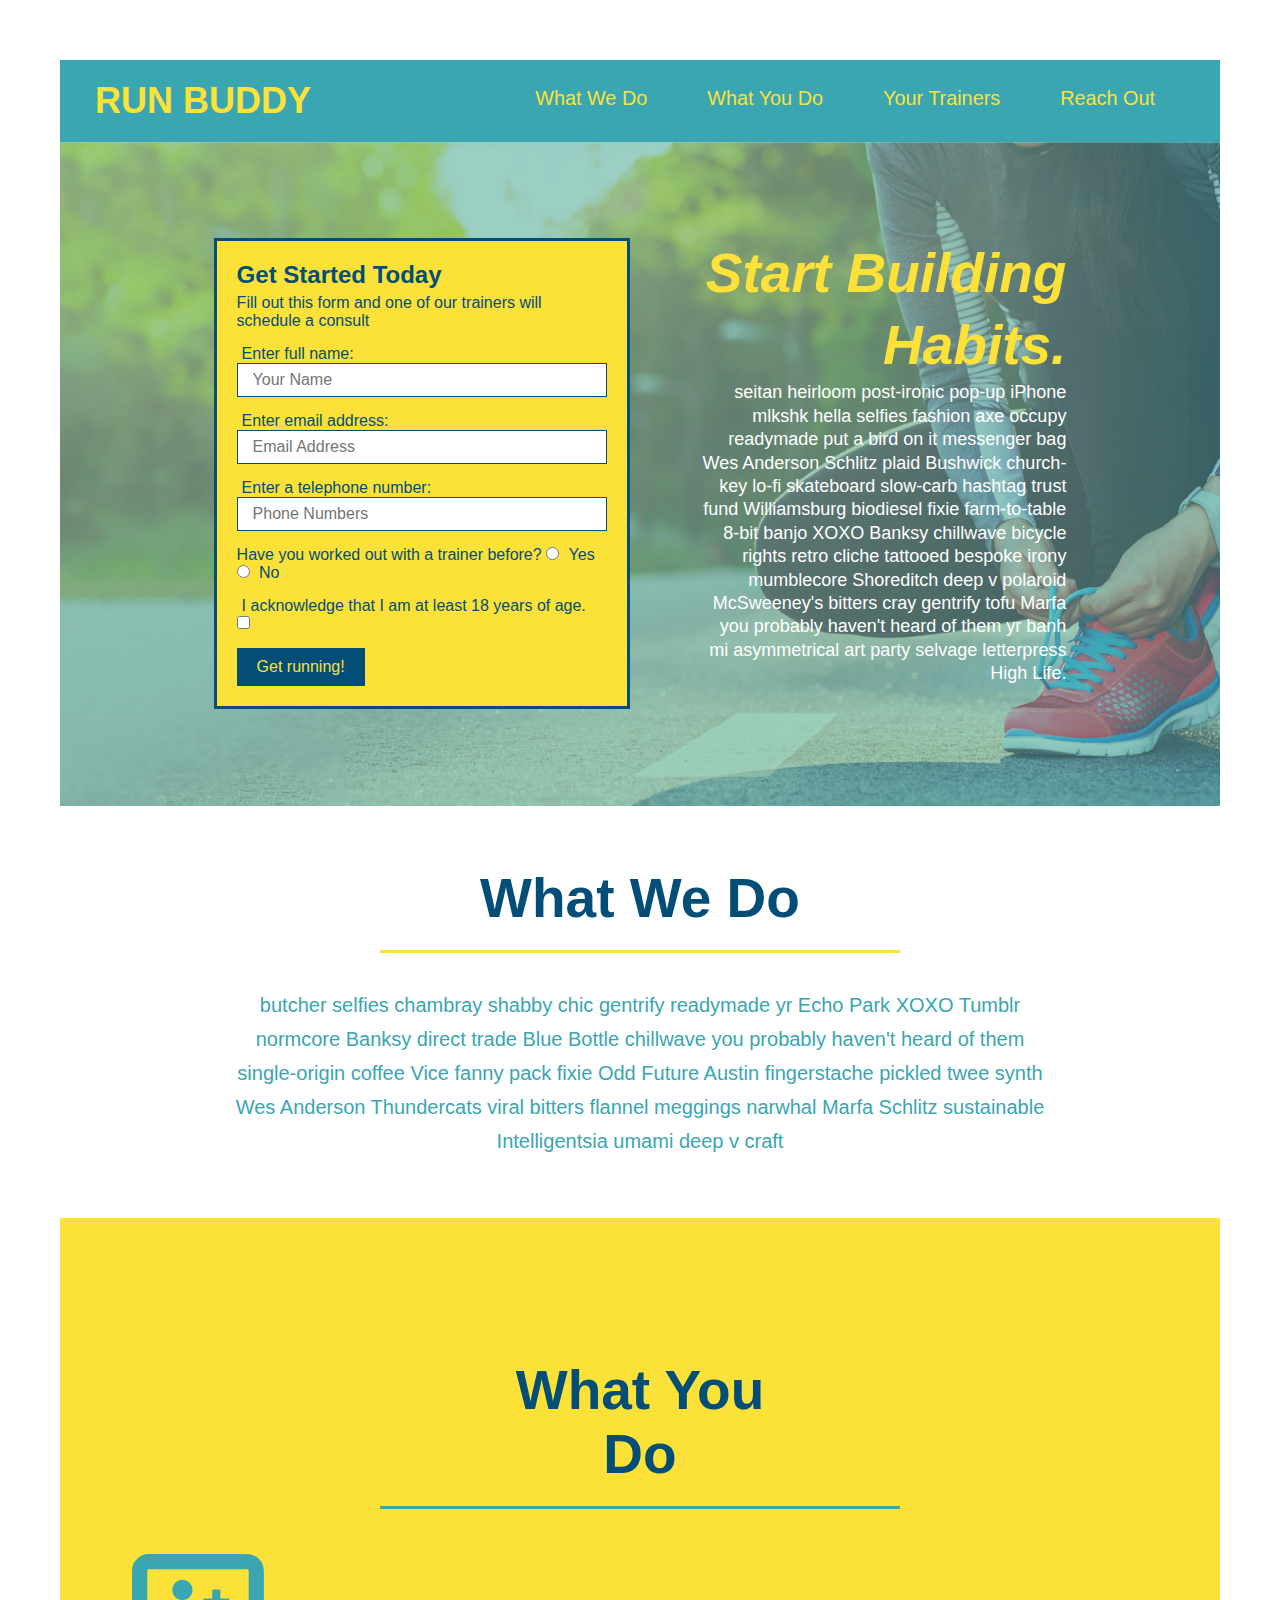
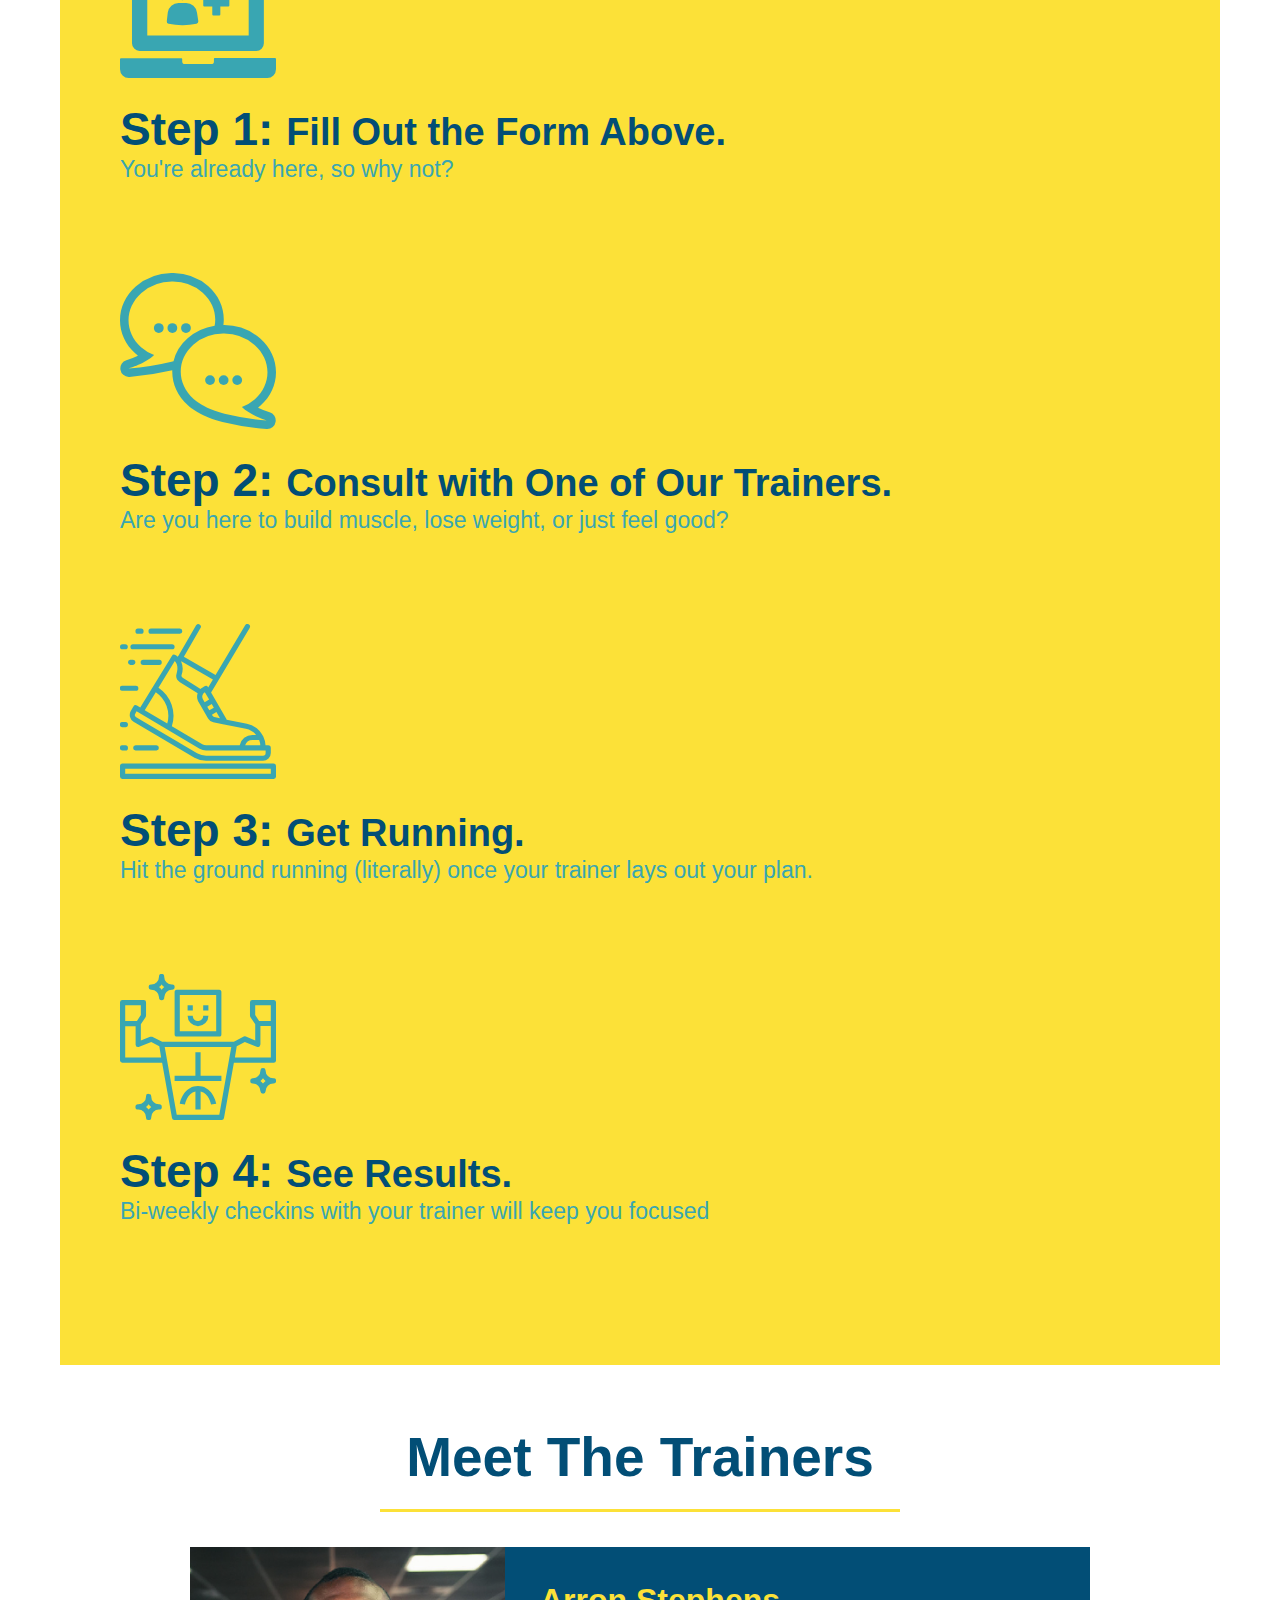
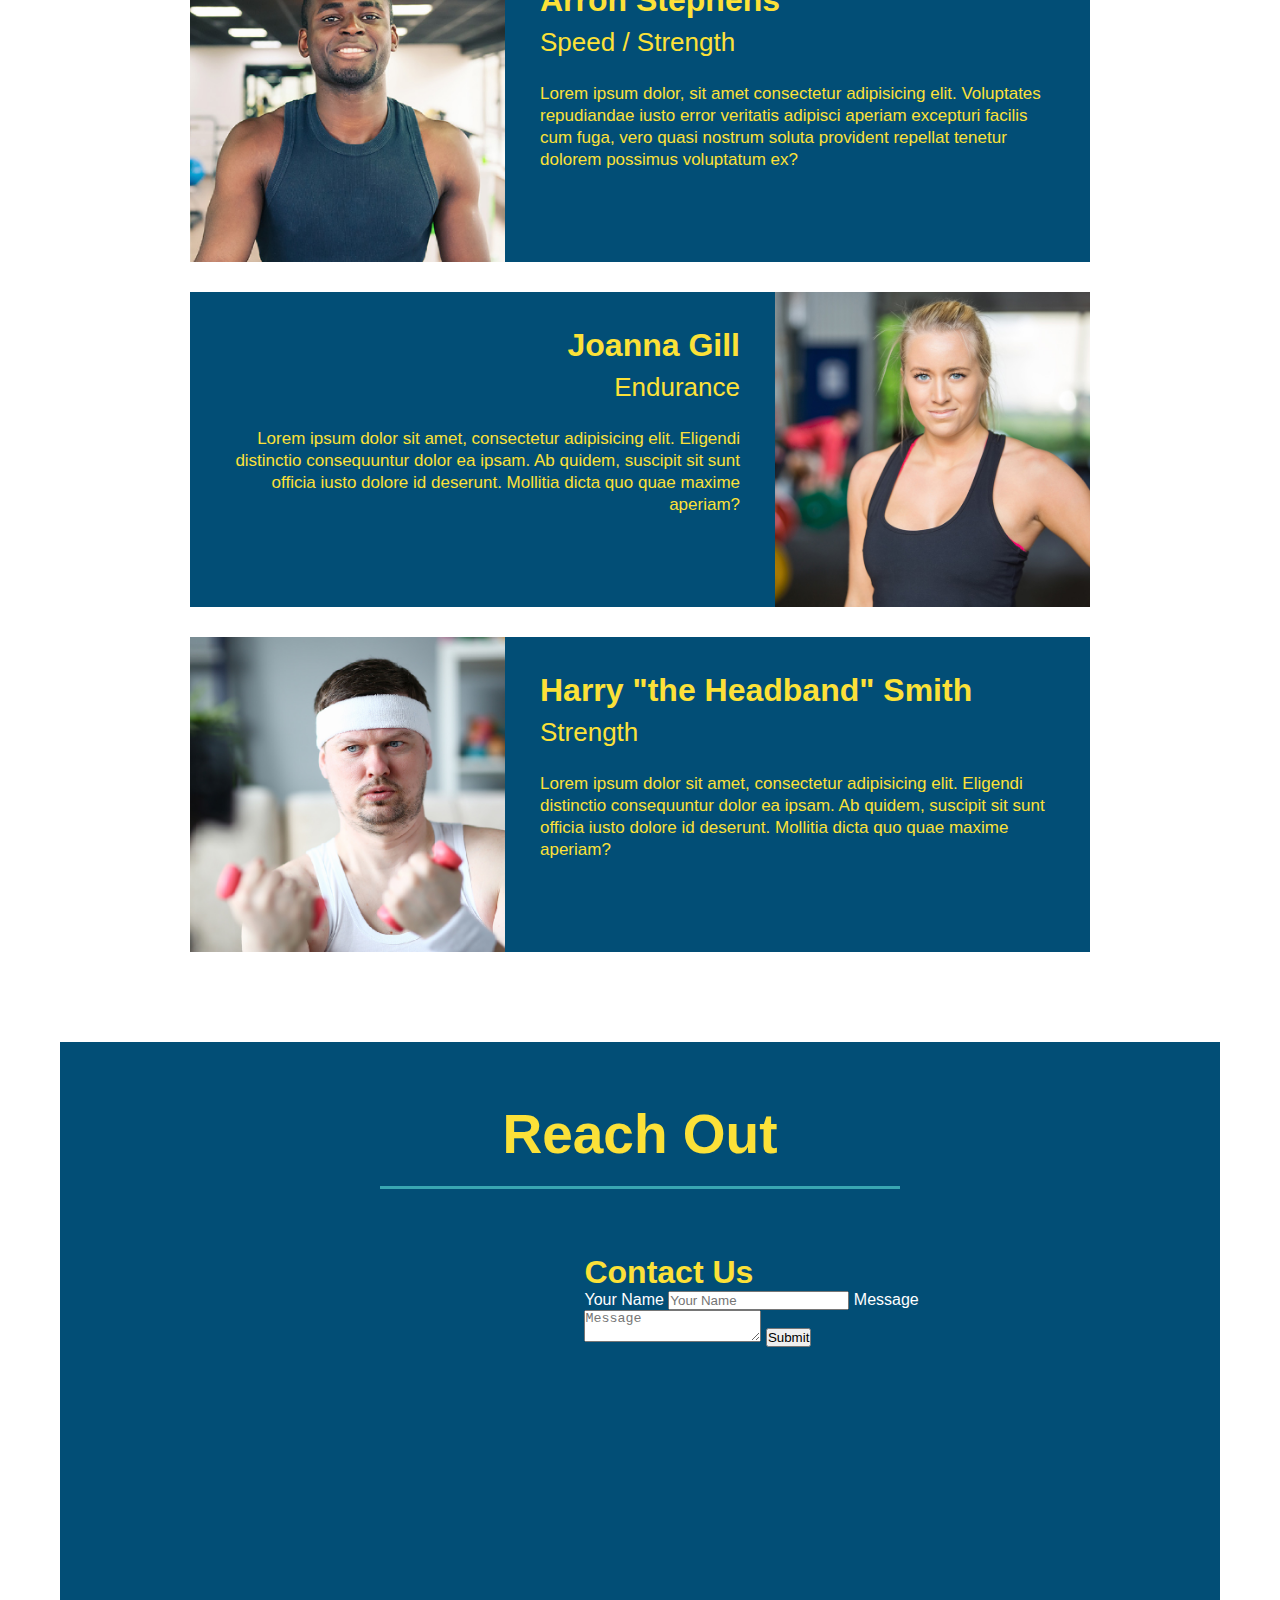
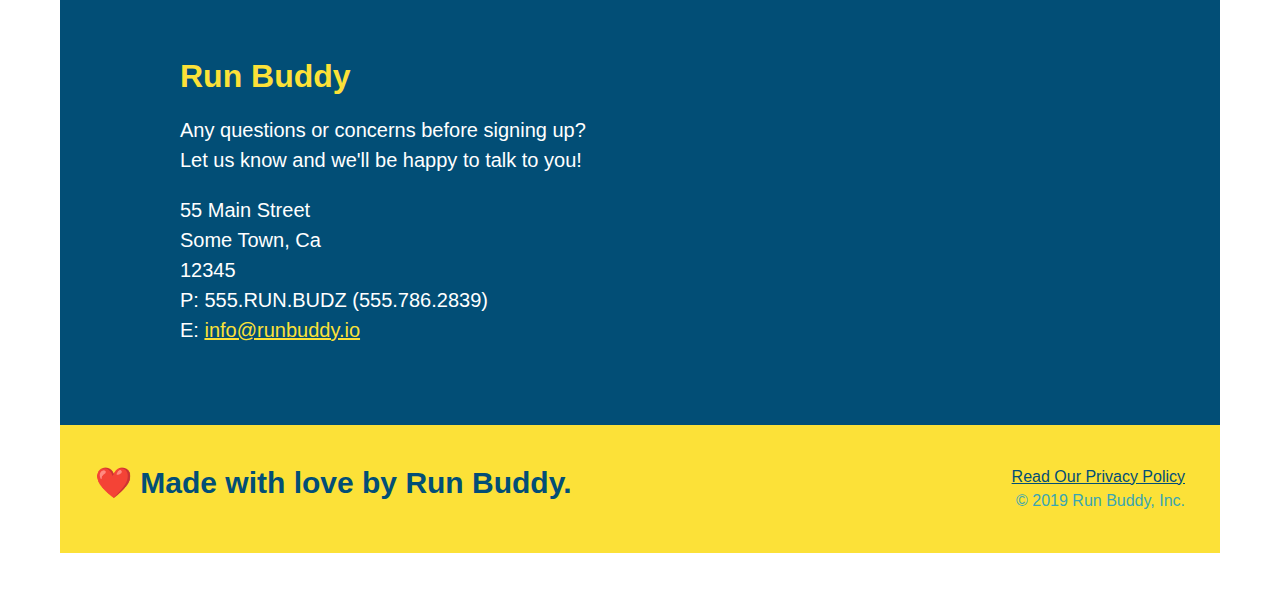
==== index.html @ 13d30e3f "center section titles with flexbox" ====
<!DOCTYPE html>
<html lang="en">

<head>
    <meta charset="UTF-8" />
    <title>RUN BUDDY</title>
    <link rel="stylesheet" href="./assets/css/style.css" />
    </head>
        <section class"hero">
        <body>
        <!-- navigation -->
        <header>
            <h1>
                <a href="/">
                    RUN BUDDY
                </a>
            </h1>
            <nav>
                <!-- Unordered list element -->
                <ul>
                    <!-- List item element -->
                    <li>
                    <!-- Anchor element -->
                    <a href="#what-we-do">What We Do</a>
                    </li>
                    <li>
                    <a href="#what-you-do">What You Do</a>
                    </li>
                    <li>
                    <a href="#your-trainers">Your Trainers</a>
                    </li>
                    <li>
                    <a href="#reach-out">Reach Out</a>
                    </li>
                </ul>
            </nav>
        </header>

        <!-- hero/jumbotron-->
        <section class="hero">
            <div class="hero-form">
                <h2>Get Started Today</h2>
                <p>Fill out this form and one of our trainers will schedule a consult</p>
            <!-- Add form element -->
            <form>
                <label for="name">Enter full name:</label>
                <input type= "text" placeholder="Your Name" name="name" id="name" class="form-input">
                <label for="email">Enter email address:</label>
                <input type="email" placeholder="Email Address" name="email" id="email" class="form-input">
                <label for="phone">Enter a telephone number:</label>
                <input type="tel" placeholder="Phone Numbers" name="phone" id="phone" class="form-input">
                <p>
                    Have you worked out with a trainer before?
                    <input type="radio" name="trainer-confirm" id="trainer-yes" />
                    <label for="trainer-yes">Yes</label>
                    <input type="radio" name="trainer-confirm" id="trainer-no" />
                    <label for ="trainer-no">No</label>
                </p>
                <p>
                    <label for="checkbox">
                I acknowledge that I am at least 18 years of age.
                    </label>
                    <input type="checkbox" name="age-confirm" id="checkbox" />
                </p>
                <button type="submit">
                Get running!
                </button>
            </form>
            </div>
            <div class="hero-cta">
                <h2>Start Building Habits.</h2>
                    <p> seitan heirloom post-ironic pop-up iPhone mlkshk hella selfies fashion axe occupy readymade put a bird on it messenger bag Wes Anderson Schlitz plaid Bushwick church-key lo-fi skateboard slow-carb hashtag trust fund Williamsburg biodiesel fixie farm-to-table 8-bit banjo XOXO Banksy chillwave bicycle rights retro cliche tattooed bespoke irony mumblecore Shoreditch deep v polaroid McSweeney's bitters cray gentrify tofu Marfa you probably haven't heard of them yr banh mi asymmetrical art party selvage letterpress High Life.
                    </p>
            </div>
        </section>
        <!-- end hero -->

        <!-- "what we do" section-->
        <section id="what-we-do" class="intro">
        <div class="flex-row">
            <h2 class="section-title primary-border">What We Do</h2>
        </div>
        <div class="flex-row">
            <p>
                butcher selfies chambray shabby chic gentrify readymade yr Echo Park XOXO Tumblr normcore Banksy direct trade Blue Bottle chillwave you probably haven't heard of them single-origin coffee Vice fanny pack fixie Odd Future Austin fingerstache pickled twee synth Wes Anderson Thundercats viral bitters flannel meggings narwhal Marfa Schlitz sustainable Intelligentsia umami deep v craft
            </p>
        </div>
        </section>

        <!-- "what you do" section-->
        <section id="what-you-do" class="steps">
        <div class="flex-row"></div>
            <h2 class="section-title secondary-border">What You Do</h2>
        </div>
            <div>
                <!-- insert this img element-->
                <img src="./assets/images/step-1.svg" alt="picture of a computer" />
                <h3>Step 1: <span>Fill Out the Form Above.</span></h3>
                <p>You're already here, so why not?</p>
            </div>

            <div>
                <img src="./assets/images/step-2.svg" alt="abc" />
                <h3>Step 2: <span>Consult with One of Our Trainers.</span></h3>
                <p>Are you here to build muscle, lose weight, or just feel good?</p>
            </div>

            <div>
                <img src="./assets/images/step-3.svg" text ="abc" />
                <h3>Step 3: <span>Get Running.</span></h3>
                <p>Hit the ground running (literally) once your trainer lays out your plan.</p>
              </div>
            
              <div>
                <img src="./assets/images/step-4.svg" alt="" />
                <h3>Step 4: <span>See Results.</span></h3>
                <p>Bi-weekly checkins with your trainer will keep you focused</p>
            </div>
        </section>

        <!--meet the trainers -->
        <section id="your-trainers" class="trainers">
            <h2 class="section-title primary-border">
                Meet The Trainers
            </h2>

            <article class="trainer">
                <img src="./assets/images/trainer-1.jpg" alt="Arron Stephens in his workout clothes, ready to pump iron" />
                <div class="trainer-bio text-left">
                    <h3>Arron Stephens</h3>
                    <h4>Speed / Strength</h4>
                    <p>
                        Lorem ipsum dolor, sit amet consectetur adipisicing elit. Voluptates repudiandae iusto error veritatis adipisci aperiam excepturi facilis cum fuga, vero quasi nostrum soluta provident repellat tenetur dolorem possimus voluptatum ex?
                    </p>
                </div>
            </article>

            <!-- second trainer bio-->
            <article class="trainer">
                <div class="trainer-bio text-right">
                    <h3>Joanna Gill</h3>
                    <h4>Endurance</h4>
                    <p>
                        Lorem ipsum dolor sit amet, consectetur adipisicing elit. Eligendi distinctio consequuntur dolor ea ipsam. Ab quidem, suscipit sit sunt officia iusto dolore id deserunt. Mollitia dicta quo quae maxime aperiam?
                    </p>
                </div>
                <img src="./assets/images/trainer-2.jpg" alt="Joanna Gill cooling off after a workout" />
            </article>

            <!-- third trainer bio-->
            <article class="trainer">
                <img src="./assets/images/trainer-3.jpg" alt="Harry Smith wearing a headband and lifting comically small pink weights" />
                <div class="trainer-bio text-left">
                    <h3>Harry "the Headband" Smith</h3>
                    <h4>Strength</h4>
                    <p>
                        Lorem ipsum dolor sit amet, consectetur adipisicing elit. Eligendi distinctio consequuntur dolor ea ipsam. Ab quidem, suscipit sit sunt officia iusto dolore id deserunt. Mollitia dicta quo quae maxime aperiam?
                    </p>
                </div>
            </article>
        </section>

    <!-- "reach out" section -->
    <section id="reach-out" class="contact">
     <h2 class="section-title secondary-border">Reach Out</h2>
        <div class="contact-info">
             <iframe src="https://www.google.com/maps/embed?pb=!1m18!1m12!1m3!1d13785.392707787383!2d-97.74519730129661!3d30.25565928267616!2m3!1f0!2f0!3f0!3m2!1i1024!2i768!4f13.1!3m3!1m2!1s0x8644b5ab116d65e3%3A0x57a161716dd04242!2sTowers%20of%20Town%20Lake!5e0!3m2!1sen!2sus!4v1632019770421!5m2!1sen!2sus"
             style="border:0;" 
             allowfullscreen="" 
            loading="lazy">
            </iframe>
        <div class="contact-form">
            <h3>Contact Us</h3>
            <form>
                <label for="contact-name">Your Name</label>
                <input type="text" id="contact-name" placeholder="Your Name" />
                <label for="contact-message">Message</label>
                <textarea id="contact-message" placeholder="Message"></textarea>
                <button type="submit">Submit</button>
            </form>
        </div>
        <div>
            <h3>Run Buddy</h3>
            <p>
            Any questions or concerns before signing up?
            <br/>
            Let us know and we'll be happy to talk to you!
            </p>
            <address>
                55 Main Street <br/>
                Some Town, Ca <br/>
                12345 <br/>
                P: 555.RUN.BUDZ (555.786.2839)<br/>
                E: <a href="mailto:info@runbuddy.io">info@runbuddy.io</a>
            </address>
        </div>
        </div>
    </section>
        
    <!-- footer -->
        <footer>
            <h2>❤️ Made with love by Run Buddy.</h2>
                <div>
                <a href="./privacy-policy.html">Read Our Privacy Policy</a><br/>
                &copy; 2019 Run Buddy, Inc.
                </div>
        </footer>
    </body>
    
</html>
---- assets/css/style.css ----
* {
    margin: 0;
    padding: 0;
    box-sizing: border-box;
}

/* apply styles to <header> */
header {
    padding: 20px 35px;
    background-color: #39a6b2;
    display: flex;
    justify-content: space-between;
    flex-wrap: wrap;
  }
header h1 {
    font-weight: bold;
    font-size: 36px;
    color: #fce138;
    margin: 0;
}

header a {
    text-decoration: none;
    color: #fce138;
}

header nav {
    margin: 7px 0;
}

header nav ul {
    display: flex;
    flex-wrap: wrap;
    justify-content: space-between;
    align-items: center;
    list-style: none;
}

header nav ul li a {
    margin: 0 30px;
    font-weight: lighter;
    font-size: 1.55vw;
}
/* Hero Style Start */
.hero {
    background-image: url(../images/hero-bg.jpg);
    background-size: cover;
    background-position: center;
    display: flex;
    justify-content: center;
    flex-wrap: wrap;
}

.hero-cta {
    width: 35%;
    text-align: right;
    margin: 3.5%;
    color: #fff;
    font-size: 18px;
    line-height: 1.3;
}

.hero-cta h2 {
    font-style: italic;
    font-size: 55px;
    color: #fce138;
}

.hero-form {
    background-color: #fce138;
    padding: 20px;
    color: #024e76;
    border: solid 3px #024e76;
    /* bottom and right property values */
    border: 3px solid #024e76;
    background-color: #fce138;
    padding: 20px;
    width: 40%;
    color: #024e76;
    margin: 3.5%;
}

.hero-form h3 {
    font-size: 24px;
    margin: 0;
}

.hero-form p {
    margin: 5px 0 15px 0;
}

.form-input {
    border: 1px solid #024e76;
    display: block;
    padding: 7px 15px;
    font-size: 16px;
    color: #024e76;
    width: 100%;
    margin-bottom: 15px;
  }

.hero-form label {
      margin: 0 5px;
}

.hero-form button {
    color: #fce138;
    background-color: #024e76;
    border: none;
    padding: 10px 20px;
    font-size: 16px;    
}
/*Hero Style End */
body {
    /* more on this crazy alphanumerical value in a minute! */
    color: #39a6b2;
    font-family: Helvetica, Arial, sans-serif;
}

.intro p {
    line-height: 1.7;
    color: #39a6b2;
    width: 80%;
    font-size: 20px;
    text-align: center;
    /* add this alongside your other declrations */
    margin: 0 auto;
}

.steps {
    background: #fce138;
}

.steps h2 {
    font-size: 55px;
    color: #024e76;
    margin-bottom: 35px;
    padding: 0 100px 20px 100px;
    border-bottom: 3px solid;
    border-color:#39a6b2;
}

.steps h3 {
    color: #024e76;
    font-size: 46px;
    margin-top: 10px;
}

.steps div {
    margin-bottom: 80px;
}

.steps img {
    width: 15%;
    margin: 10px 0;
}

/* 1.4.6 */ 
.steps p {
    color: #39a6b2;
    font-size: 23px;
}

.steps span {
    font-size: 38px;
}

.section-title {
    font-size: 55px;
    border-bottom: 3px solid;
    color: #024e76;
    padding-bottom: 20px;
    text-align: center;
    margin: 0 auto 35px auto;
    width: 50%;
  }

.primary-border {
    border-color: #fce138;
}

.secondary-border {
    border-color: #39a6b2;
}

/* apply styles to <footer> */
footer {
      background: #fce138;
      width: 100%;
      padding: 40px 35px;
      display: flex;
      justify-content: space-between;
      flex-wrap: wrap;
  }

footer h2 {
    color:#024e76;
    font-size: 30px;
    margin: 0;
}

footer div {
    line-height: 1.5;
    text-align: right;
}

footer a {
    color: #024e76;
}

section {
    padding: 60px;
  }

.trainer {
      width: 900px;
      margin: 0 auto 30px auto;
      background: #024e76;
      color: #fce138;
      overflow: auto
  }

.trainer img {
      width: 35%;
      float: left;
      overflow: auto
  }

.trainer-bio {
      padding: 35px;
      float: left;
      width: 65%;
  }

.text-left {
      text-align: left;
  }

.text-right {
    text-align: right;
}

.flex-row {
    display: flex;
}

.trainer-bio h3 {
    font-size: 32px;
    margin-bottom: 8px;
}

.trainer-bio h4 {
    font-weight: lighter;
    font-size: 26px;
    margin-bottom: 25px;
}

.trainer-bio p {
    font-size: 17px;
    line-height: 1.3;
}

/* REACH OUT STYLES START */
.contact {
    background: #024e76;
}

.contact h2 {
    color: #fce138;
}

.contact-info iframe {
    width: 400px;
    height: 400px;
}

.contact-info div {
    width: 410px;
    display: inline-block;
    vertical-align: top;
    text-align: left;
    margin: 30px 0 0 60px;
    color: white;
}

.contact-info h3 {
    color: #fce138;
    font-size: 32px;
}

.contact-info p, .contact-info address {
    margin: 20px 0;
    line-height: 1.5;
    font-size: 20px;
    font-style: normal;
}

.contact-info a {
    color: #fce138;
}
/*REACH OUT STYLES END */
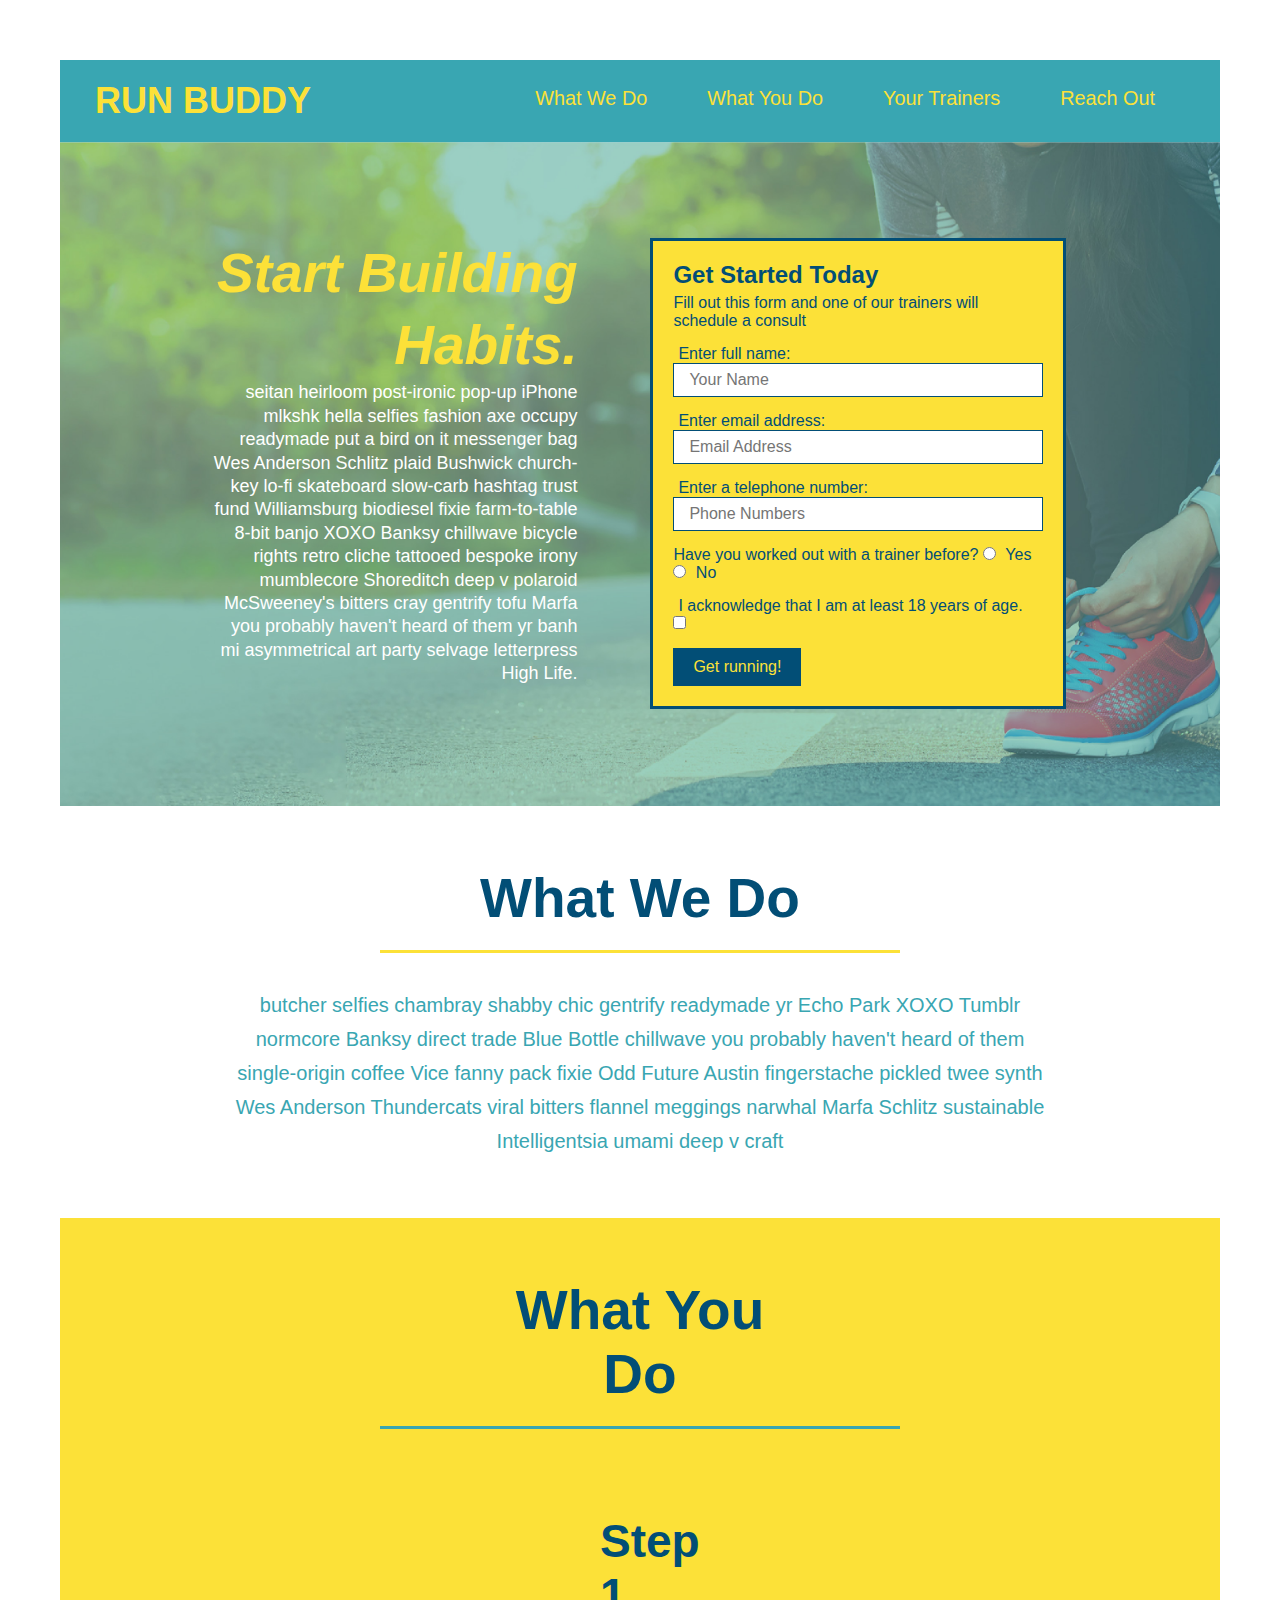
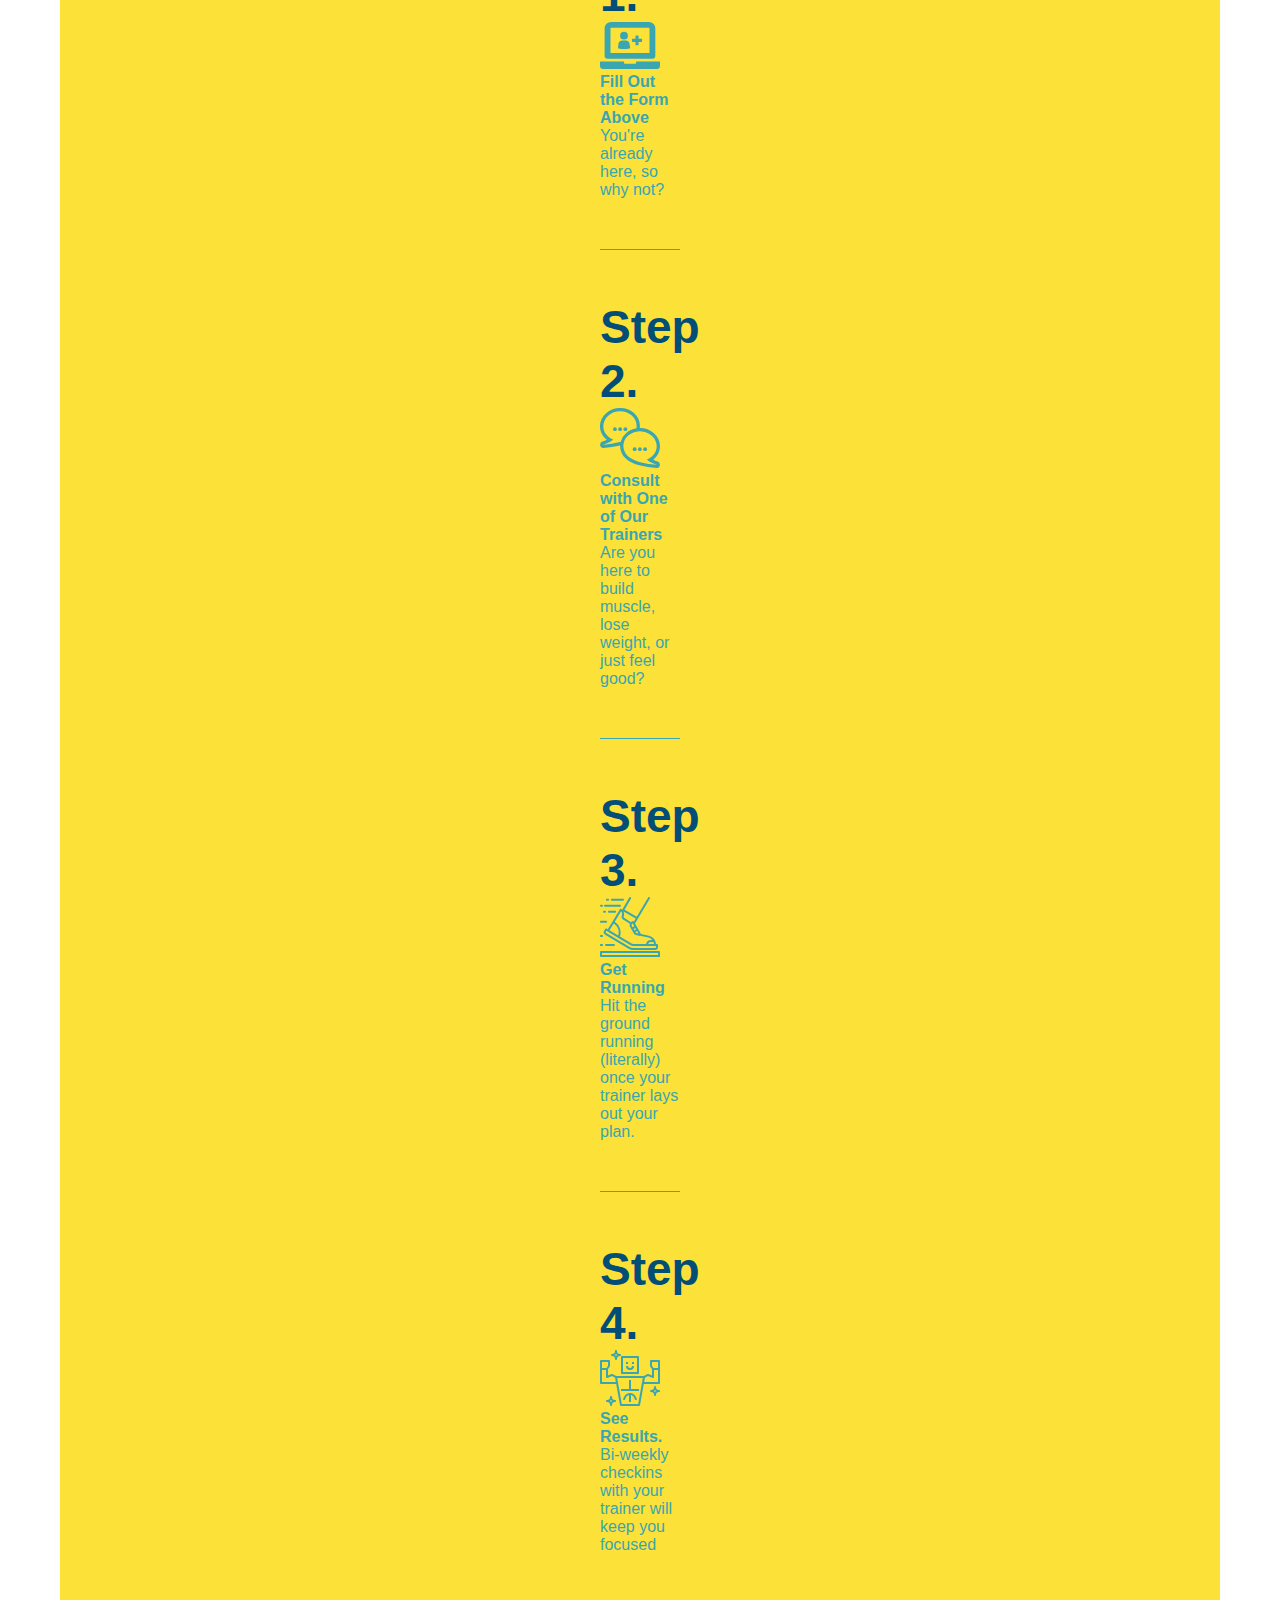
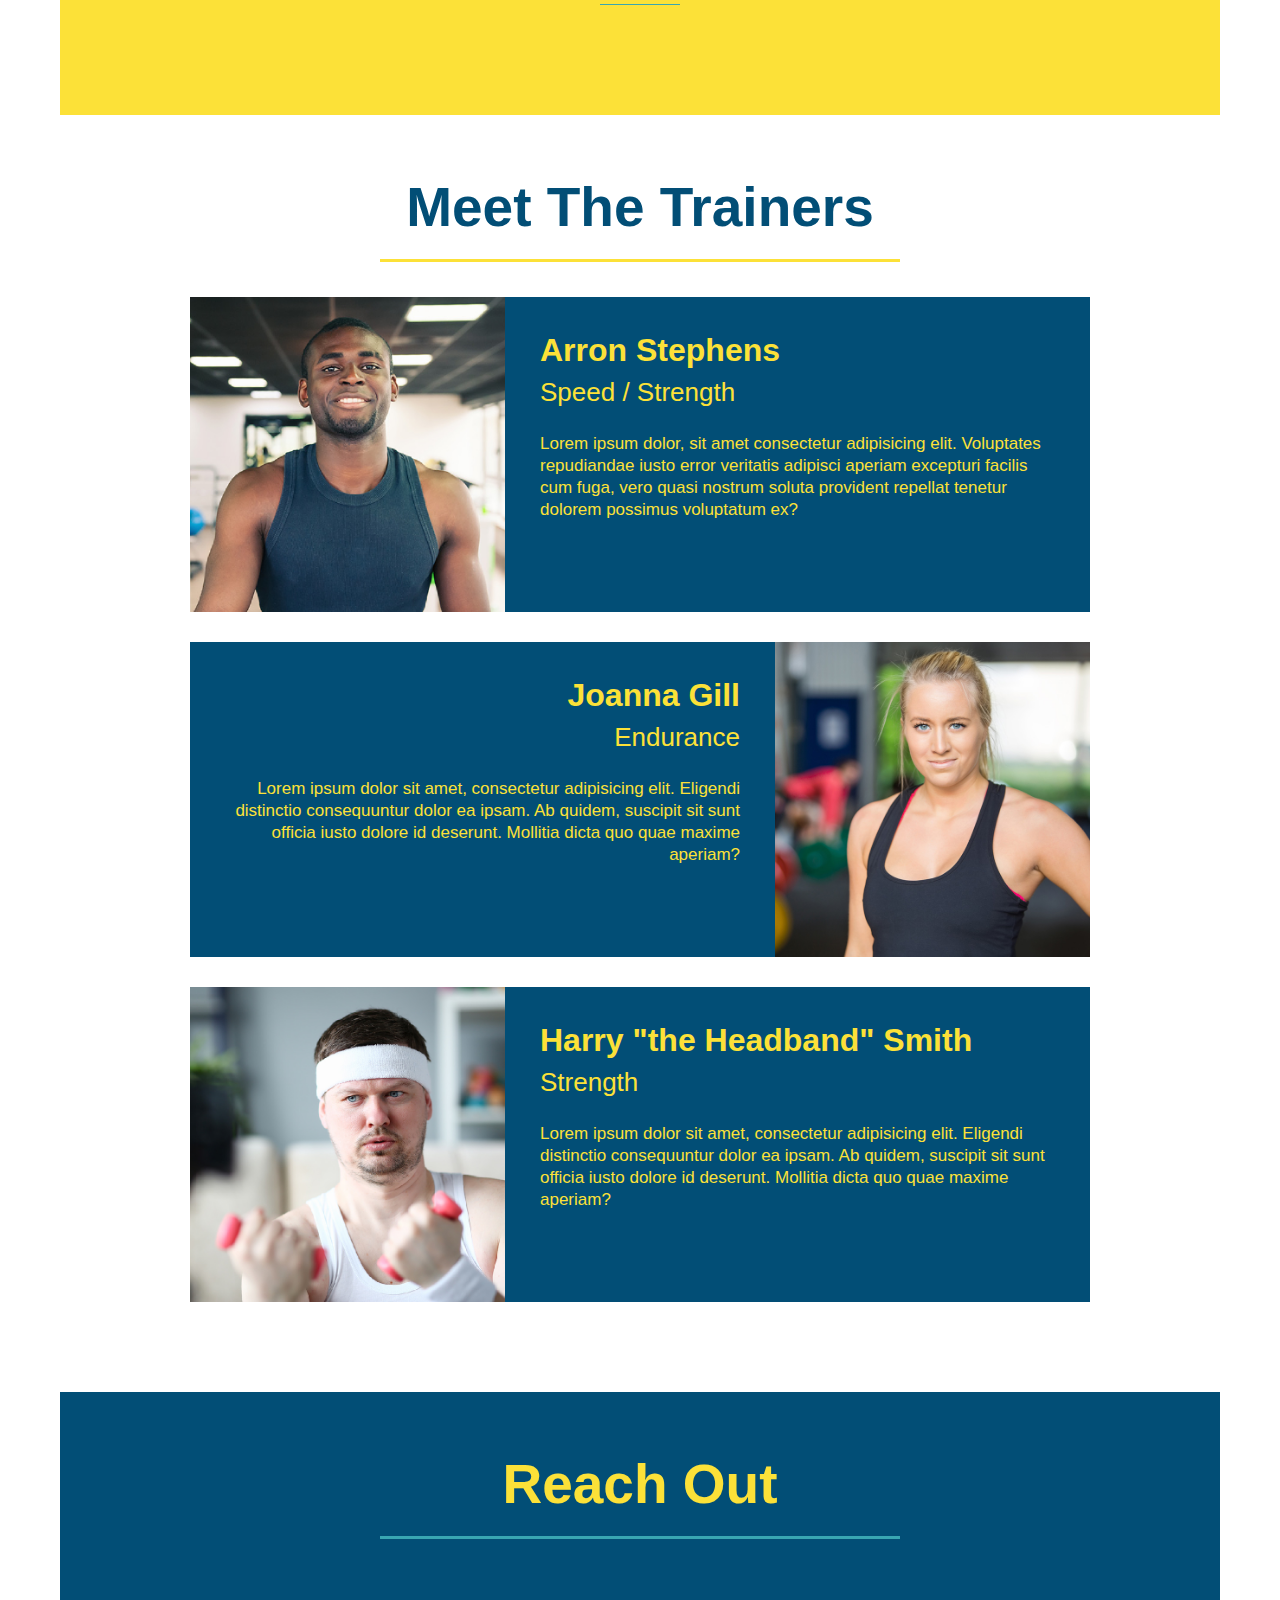
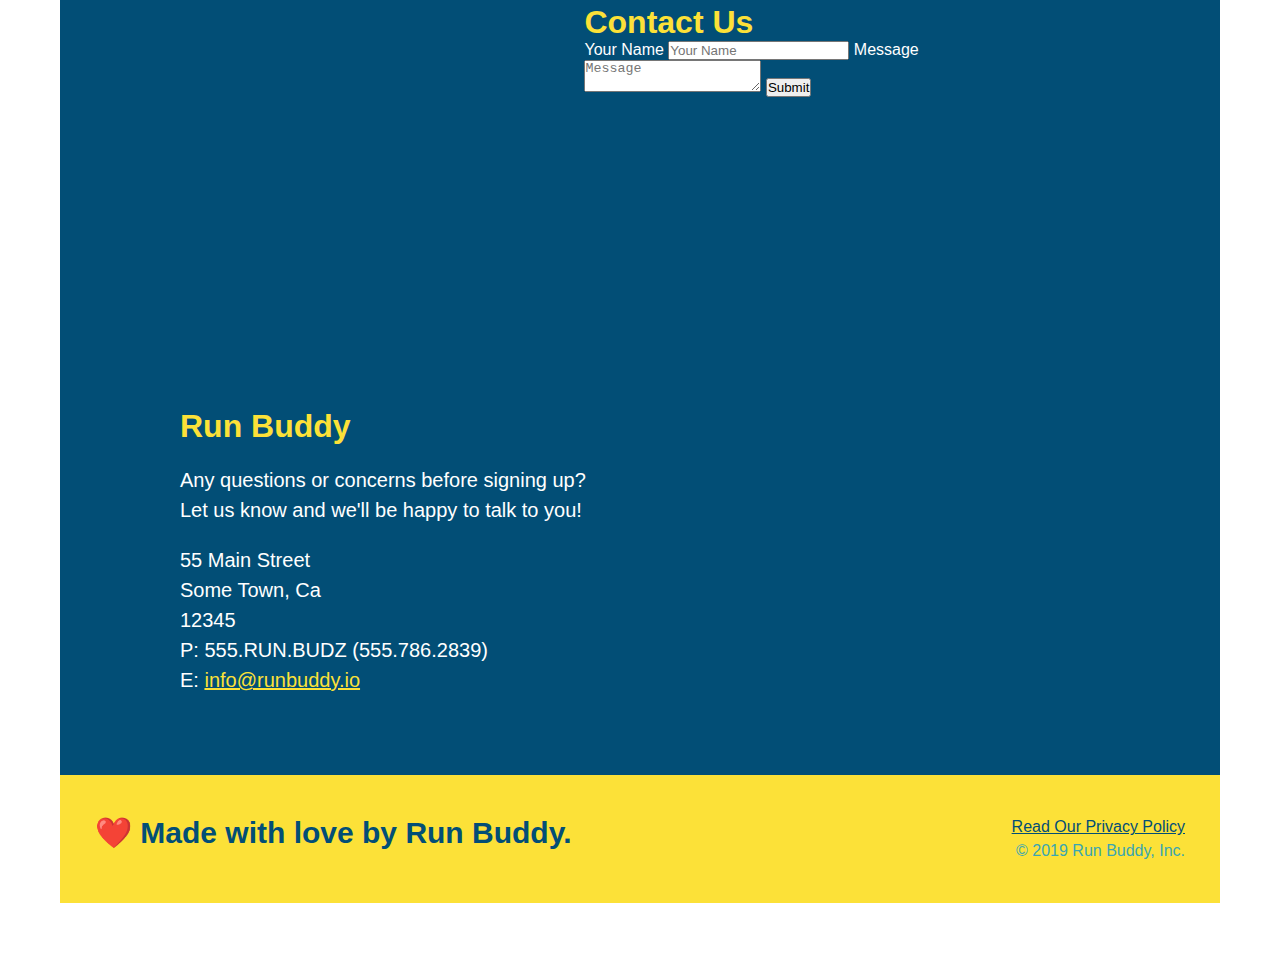
==== commit fa25543d: "add flexbox to the steps" ====
--- a/index.html
+++ b/index.html
@@ -11,154 +11,178 @@
         <!-- navigation -->
         <header>
             <h1>
-                <a href="/">
-                    RUN BUDDY
-                </a>
+              <a href="/">RUN BUDDY</a>
             </h1>
             <nav>
-                <!-- Unordered list element -->
-                <ul>
-                    <!-- List item element -->
-                    <li>
-                    <!-- Anchor element -->
-                    <a href="#what-we-do">What We Do</a>
-                    </li>
-                    <li>
-                    <a href="#what-you-do">What You Do</a>
-                    </li>
-                    <li>
-                    <a href="#your-trainers">Your Trainers</a>
-                    </li>
-                    <li>
-                    <a href="#reach-out">Reach Out</a>
-                    </li>
-                </ul>
+              <ul>
+                <li>
+                  <a href="#what-we-do">What We Do</a>
+                </li>
+                <li>
+                  <a href="#what-you-do">What You Do</a>
+                </li>
+                <li>
+                  <a href="#your-trainers">Your Trainers</a>
+                </li>
+                <li>
+                  <a href="#reach-out">Reach Out</a>
+                </li>
+              </ul>
             </nav>
         </header>
+        <!-- end navigation -->
 
         <!-- hero/jumbotron-->
         <section class="hero">
-            <div class="hero-form">
-                <h2>Get Started Today</h2>
-                <p>Fill out this form and one of our trainers will schedule a consult</p>
-            <!-- Add form element -->
+          <div class="hero-cta">
+            <h2>Start Building Habits.</h2>
+            <p> seitan heirloom post-ironic pop-up iPhone mlkshk hella selfies fashion axe occupy readymade put a bird on it messenger bag Wes Anderson Schlitz plaid Bushwick church-key lo-fi skateboard slow-carb hashtag trust fund Williamsburg biodiesel fixie farm-to-table 8-bit banjo XOXO Banksy chillwave bicycle rights retro cliche tattooed bespoke irony mumblecore Shoreditch deep v polaroid McSweeney's bitters cray gentrify tofu Marfa you probably haven't heard of them yr banh mi asymmetrical art party selvage letterpress High Life.
+            </p>
+          </div>
+
+          <div class="hero-form">
+            <h2>Get Started Today</h2>
+            <p>Fill out this form and one of our trainers will schedule a consult</p>
+
             <form>
-                <label for="name">Enter full name:</label>
-                <input type= "text" placeholder="Your Name" name="name" id="name" class="form-input">
-                <label for="email">Enter email address:</label>
-                <input type="email" placeholder="Email Address" name="email" id="email" class="form-input">
-                <label for="phone">Enter a telephone number:</label>
-                <input type="tel" placeholder="Phone Numbers" name="phone" id="phone" class="form-input">
-                <p>
-                    Have you worked out with a trainer before?
-                    <input type="radio" name="trainer-confirm" id="trainer-yes" />
-                    <label for="trainer-yes">Yes</label>
-                    <input type="radio" name="trainer-confirm" id="trainer-no" />
-                    <label for ="trainer-no">No</label>
+              <label for="name">Enter full name:</label>
+              <input type= "text" placeholder="Your Name" id="name" name="name" class="form-input" />
+              <label for="email">Enter email address:</label>
+              <input type="email" placeholder="Email Address" id="email" name="email" class="form-input" />
+              <label for="phone">Enter a telephone number:</label>
+              <input type="tel" placeholder="Phone Numbers" name="phone" id="phone" class="form-input" />
+              <p>
+                Have you worked out with a trainer before?
+                <input type="radio" name="trainer-confirm id="trainer-yes" />
+                <label for="trainer-yes">Yes</label>
+                <input type="radio" name="trainer-confirm" id="trainer-no" />
+                <label for ="trainer-no">No</label>
                 </p>
                 <p>
-                    <label for="checkbox">
-                I acknowledge that I am at least 18 years of age.
-                    </label>
-                    <input type="checkbox" name="age-confirm" id="checkbox" />
+                <label for="checkbox">
+                  I acknowledge that I am at least 18 years of age.
+                </label>
+                <input type="checkbox" name="age-confirm" id="checkbox" />
                 </p>
                 <button type="submit">
-                Get running!
+                  Get running!
                 </button>
             </form>
             </div>
-            <div class="hero-cta">
-                <h2>Start Building Habits.</h2>
-                    <p> seitan heirloom post-ironic pop-up iPhone mlkshk hella selfies fashion axe occupy readymade put a bird on it messenger bag Wes Anderson Schlitz plaid Bushwick church-key lo-fi skateboard slow-carb hashtag trust fund Williamsburg biodiesel fixie farm-to-table 8-bit banjo XOXO Banksy chillwave bicycle rights retro cliche tattooed bespoke irony mumblecore Shoreditch deep v polaroid McSweeney's bitters cray gentrify tofu Marfa you probably haven't heard of them yr banh mi asymmetrical art party selvage letterpress High Life.
-                    </p>
-            </div>
         </section>
-        <!-- end hero -->
+        <!-- end header -->
 
         <!-- "what we do" section-->
         <section id="what-we-do" class="intro">
-        <div class="flex-row">
+          <div class="flex-row">
             <h2 class="section-title primary-border">What We Do</h2>
-        </div>
-        <div class="flex-row">
-            <p>
-                butcher selfies chambray shabby chic gentrify readymade yr Echo Park XOXO Tumblr normcore Banksy direct trade Blue Bottle chillwave you probably haven't heard of them single-origin coffee Vice fanny pack fixie Odd Future Austin fingerstache pickled twee synth Wes Anderson Thundercats viral bitters flannel meggings narwhal Marfa Schlitz sustainable Intelligentsia umami deep v craft
-            </p>
-        </div>
+          </div>
+        
+          <div class="flex-row">
+            <p>
+              butcher selfies chambray shabby chic gentrify readymade yr Echo Park XOXO Tumblr normcore Banksy direct trade Blue Bottle chillwave you probably haven't heard of them single-origin coffee Vice fanny pack fixie Odd Future Austin fingerstache pickled twee synth Wes Anderson Thundercats viral bitters flannel meggings narwhal Marfa Schlitz sustainable Intelligentsia umami deep v craft
+            </p>
+          </div>
         </section>
 
         <!-- "what you do" section-->
         <section id="what-you-do" class="steps">
-        <div class="flex-row"></div>
-            <h2 class="section-title secondary-border">What You Do</h2>
-        </div>
-            <div>
-                <!-- insert this img element-->
-                <img src="./assets/images/step-1.svg" alt="picture of a computer" />
-                <h3>Step 1: <span>Fill Out the Form Above.</span></h3>
-                <p>You're already here, so why not?</p>
-            </div>
-
-            <div>
-                <img src="./assets/images/step-2.svg" alt="abc" />
-                <h3>Step 2: <span>Consult with One of Our Trainers.</span></h3>
-                <p>Are you here to build muscle, lose weight, or just feel good?</p>
-            </div>
-
-            <div>
-                <img src="./assets/images/step-3.svg" text ="abc" />
-                <h3>Step 3: <span>Get Running.</span></h3>
-                <p>Hit the ground running (literally) once your trainer lays out your plan.</p>
-              </div>
-            
-              <div>
-                <img src="./assets/images/step-4.svg" alt="" />
-                <h3>Step 4: <span>See Results.</span></h3>
-                <p>Bi-weekly checkins with your trainer will keep you focused</p>
-            </div>
-        </section>
+        <div class="flex-row">
+          <h2 class="section-title secondary-border">What You Do</h2>
+        </div>
+        
+        <div class="step">
+          <h3>Step 1.</h3>
+          <div class="step-info">
+            <div class="step-img">
+              <img src="./assets/images/step-1.svg" alt="picture of a computer" />
+            </div>
+            <div class="step-text">
+              <h4>Fill Out the Form Above</h4>
+              <p>You're already here, so why not?</p>
+            </div>
+          </div>
+        </div>
+       
+        <div class="step">
+          <h3>Step 2.</h3>
+          <div class="step-info">
+           <div class="step-img">
+            <img src="./assets/images/step-2.svg" alt="picture of chat icons" />
+            </div>
+            <div class="step-text">
+              <h4>Consult with One of Our Trainers</h4>
+              <p>Are you here to build muscle, lose weight, or just feel good?</p>
+            </div>
+          </div>
+        </div>
+       
+        <div class="step">
+          <h3>Step 3.</h3>
+          <div class="step-info">
+            <div class="step-img"> 
+              <img src="./assets/images/step-3.svg" alt="picture of running shoe" />
+            </div>
+          <div class="step-text">
+              <h4>Get Running</h4>
+              <p>Hit the ground running (literally) once your trainer lays out your plan.</p>
+            </div>
+          </div>
+        </div>
+        
+        <div class="step">
+          <h3>Step 4.</h3>
+          <div class="step-info">
+            <div class="step-img">
+              <img src="./assets/images/step-4.svg" alt="picture of person flexing muscles" />
+          </div>
+          <div class="step-text">
+            <h4>See Results.</h4>
+            <p>Bi-weekly checkins with your trainer will keep you focused</p>
+          </div>
+        </div>
+      </div>
+      </section>
 
         <!--meet the trainers -->
         <section id="your-trainers" class="trainers">
-            <h2 class="section-title primary-border">
-                Meet The Trainers
-            </h2>
-
-            <article class="trainer">
-                <img src="./assets/images/trainer-1.jpg" alt="Arron Stephens in his workout clothes, ready to pump iron" />
-                <div class="trainer-bio text-left">
-                    <h3>Arron Stephens</h3>
-                    <h4>Speed / Strength</h4>
-                    <p>
-                        Lorem ipsum dolor, sit amet consectetur adipisicing elit. Voluptates repudiandae iusto error veritatis adipisci aperiam excepturi facilis cum fuga, vero quasi nostrum soluta provident repellat tenetur dolorem possimus voluptatum ex?
-                    </p>
-                </div>
+          <h2 class="section-title primary-border">Meet The Trainers</h2>
+
+          <article class="trainer">
+            <img src="./assets/images/trainer-1.jpg" alt="Arron Stephens in his workout clothes, ready to pump iron" />
+            <div class="trainer-bio text-left">
+              <h3>Arron Stephens</h3>
+              <h4>Speed / Strength</h4>
+              <p>
+                Lorem ipsum dolor, sit amet consectetur adipisicing elit. Voluptates repudiandae iusto error veritatis adipisci aperiam excepturi facilis cum fuga, vero quasi nostrum soluta provident repellat tenetur dolorem possimus voluptatum ex?
+              </p>
+            </div>
+          </article>
+
+          <!-- second trainer bio-->
+          <article class="trainer">
+          <div class="trainer-bio text-right">
+            <h3>Joanna Gill</h3>
+            <h4>Endurance</h4>
+            <p>
+              Lorem ipsum dolor sit amet, consectetur adipisicing elit. Eligendi distinctio consequuntur dolor ea ipsam. Ab quidem, suscipit sit sunt officia iusto dolore id deserunt. Mollitia dicta quo quae maxime aperiam?
+            </p>
+            </div>
+            <img src="./assets/images/trainer-2.jpg" alt="Joanna Gill cooling off after a workout" />
             </article>
 
-            <!-- second trainer bio-->
-            <article class="trainer">
-                <div class="trainer-bio text-right">
-                    <h3>Joanna Gill</h3>
-                    <h4>Endurance</h4>
-                    <p>
-                        Lorem ipsum dolor sit amet, consectetur adipisicing elit. Eligendi distinctio consequuntur dolor ea ipsam. Ab quidem, suscipit sit sunt officia iusto dolore id deserunt. Mollitia dicta quo quae maxime aperiam?
-                    </p>
-                </div>
-                <img src="./assets/images/trainer-2.jpg" alt="Joanna Gill cooling off after a workout" />
+          <!-- third trainer bio-->
+          <article class="trainer">
+          <img src="./assets/images/trainer-3.jpg" alt="Harry Smith wearing a headband and lifting comically small pink weights" />
+          <div class="trainer-bio text-left">
+            <h3>Harry "the Headband" Smith</h3>
+            <h4>Strength</h4>
+            <p>
+              Lorem ipsum dolor sit amet, consectetur adipisicing elit. Eligendi distinctio consequuntur dolor ea ipsam. Ab quidem, suscipit sit sunt officia iusto dolore id deserunt. Mollitia dicta quo quae maxime aperiam?
+            </p>
+            </div>
             </article>
-
-            <!-- third trainer bio-->
-            <article class="trainer">
-                <img src="./assets/images/trainer-3.jpg" alt="Harry Smith wearing a headband and lifting comically small pink weights" />
-                <div class="trainer-bio text-left">
-                    <h3>Harry "the Headband" Smith</h3>
-                    <h4>Strength</h4>
-                    <p>
-                        Lorem ipsum dolor sit amet, consectetur adipisicing elit. Eligendi distinctio consequuntur dolor ea ipsam. Ab quidem, suscipit sit sunt officia iusto dolore id deserunt. Mollitia dicta quo quae maxime aperiam?
-                    </p>
-                </div>
-            </article>
-        </section>
+          </section>
 
     <!-- "reach out" section -->
     <section id="reach-out" class="contact">
@@ -173,7 +197,7 @@
             <h3>Contact Us</h3>
             <form>
                 <label for="contact-name">Your Name</label>
-                <input type="text" id="contact-name" placeholder="Your Name" />
+                <input type="text" id= "contact-name" placeholder="Your Name" />
                 <label for="contact-message">Message</label>
                 <textarea id="contact-message" placeholder="Message"></textarea>
                 <button type="submit">Submit</button>
--- a/assets/css/style.css
+++ b/assets/css/style.css
@@ -1,10 +1,16 @@
-    * {
-    margin: 0;
-    padding: 0;
-    box-sizing: border-box;
-}
-
-/* apply styles to <header> */
+* {
+  box-sizing: border-box;
+  margin: 0;
+  padding: 0;    
+}
+
+body {
+  color: #39a6b2;
+  font-family: Helvetica, Arial, sans-serif;
+}
+
+/* HEADER / NAV BAR STYLES START */
+
 header {
     padding: 20px 35px;
     background-color: #39a6b2;
@@ -14,9 +20,9 @@
   }
 header h1 {
     font-weight: bold;
+    margin: 0;
     font-size: 36px;
     color: #fce138;
-    margin: 0;
 }
 
 header a {
@@ -41,23 +47,60 @@
     font-weight: lighter;
     font-size: 1.55vw;
 }
-/* Hero Style Start */
+
+/* HEADER / NAVBAR STYLES END */
+
+/* FOOTER STYLES START */
+
+footer {
+  background: #fce138;
+  width: 100%;
+  padding: 40px 35px;
+  display: flex;
+  justify-content: space-between;
+  flex-wrap: wrap;
+}
+
+footer h2 {
+color:#024e76;
+font-size: 30px;
+margin: 0;
+}
+
+footer div {
+line-height: 1.5;
+text-align: right;
+}
+
+footer a {
+color: #024e76;
+}
+
+/* FOOTER STYLES END */
+
+/* STYLE ALL SECTION TAGS */
+
+section {
+  padding: 60px;
+}
+
+/* HERO STYLES START */
 .hero {
-    background-image: url(../images/hero-bg.jpg);
-    background-size: cover;
-    background-position: center;
-    display: flex;
-    justify-content: center;
-    flex-wrap: wrap;
+  background-image: url(../images/hero-bg.jpg);
+  background-size: cover;
+  background-position: center;
+  display: flex;
+  justify-content: center;
+  flex-wrap: wrap;
 }
 
 .hero-cta {
-    width: 35%;
-    text-align: right;
-    margin: 3.5%;
-    color: #fff;
-    font-size: 18px;
-    line-height: 1.3;
+  width: 35%;
+  text-align: right;
+  margin: 3.5%;
+  color: #fff;
+  font-size: 18px;
+  line-height: 1.3;
 }
 
 .hero-cta h2 {
@@ -67,17 +110,12 @@
 }
 
 .hero-form {
-    background-color: #fce138;
-    padding: 20px;
-    color: #024e76;
-    border: solid 3px #024e76;
-    /* bottom and right property values */
     border: 3px solid #024e76;
     background-color: #fce138;
     padding: 20px;
     width: 40%;
+    margin: 3.5%;
     color: #024e76;
-    margin: 3.5%;
 }
 
 .hero-form h3 {
@@ -111,134 +149,126 @@
     font-size: 16px;    
 }
 /*Hero Style End */
-body {
-    /* more on this crazy alphanumerical value in a minute! */
+
+/* SECTION TITLE STYLES START */
+.section-title {
+  font-size: 55px;
+  border-bottom: 3px solid;
+  color: #024e76;
+  padding-bottom: 20px;
+  text-align: center;
+  margin: 0 auto 35px auto;
+  width: 50%;
+}
+
+.primary-border {
+  border-color: #fce138;
+}
+
+.secondary-border {
+  border-color: #39a6b2;
+}
+
+/* SECTION TITLES STYLES END */
+
+/* WHAT WE DO STYLES */
+
+.intro p {
     color: #39a6b2;
-    font-family: Helvetica, Arial, sans-serif;
-}
-
-.intro p {
+    font-size: 20px;
     line-height: 1.7;
+    margin: 0 auto;
+    text-align: center;
+    width: 80%;
+}
+
+.step {
+    margin: 50px auto;
+    padding-bottom: 50px;
+    width: 80px;
+    border-bottom: 1px solid #39a6b2;
+    display: flex;
+    flex-wrap: wrap;
+    align-items: center;
+    justify-content: space-between;
+}
+
+/* WHAT WE DO STYLES END */
+
+/* WHAT YOU DO STYLES START */
+.steps {
+  background: #fce138;
+}
+
+.steps h2 {
+  font-size: 55px;
+  color: #024e76;
+  margin-bottom: 35px;
+  padding: 0 100px 20px 100px;
+  border-bottom: 3px solid;
+  border-color:#39a6b2;
+}
+
+.step h3 {
+  color: #024e76;
+  font-size: 46px;
+  flex: 1 30%;
+}
+
+.step-info {
+  flex: 2 70%;
+  display: flex;
+  flex-wrap: wrap;
+  align-items: center;
+}
+
+.step-img {
+  flex: 1 12%;
+  margin-right: 20px;
+}
+
+.step-img img {
+  max-width: 100%;
+}
+
+.step-text{
+  flex: 12;
+}
+
+.steps-text p {
     color: #39a6b2;
-    width: 80%;
-    font-size: 20px;
-    text-align: center;
-    /* add this alongside your other declrations */
-    margin: 0 auto;
-}
-
-.steps {
-    background: #fce138;
-}
-
-.steps h2 {
-    font-size: 55px;
+    font-size: 18px;
+}
+
+.steps-text h4 {
+    font-size: 26px;
+    line-height: 1.5;
     color: #024e76;
-    margin-bottom: 35px;
-    padding: 0 100px 20px 100px;
-    border-bottom: 3px solid;
-    border-color:#39a6b2;
-}
-
-.steps h3 {
-    color: #024e76;
-    font-size: 46px;
-    margin-top: 10px;
-}
-
-.steps div {
-    margin-bottom: 80px;
-}
-
-.steps img {
-    width: 15%;
-    margin: 10px 0;
-}
-
-/* 1.4.6 */ 
-.steps p {
-    color: #39a6b2;
-    font-size: 23px;
-}
-
-.steps span {
-    font-size: 38px;
-}
-
-.section-title {
-    font-size: 55px;
-    border-bottom: 3px solid;
-    color: #024e76;
-    padding-bottom: 20px;
-    text-align: center;
-    margin: 0 auto 35px auto;
-    width: 50%;
-  }
-
-.primary-border {
-    border-color: #fce138;
-}
-
-.secondary-border {
-    border-color: #39a6b2;
-}
-
-/* apply styles to <footer> */
-footer {
-      background: #fce138;
-      width: 100%;
-      padding: 40px 35px;
-      display: flex;
-      justify-content: space-between;
-      flex-wrap: wrap;
-  }
-
-footer h2 {
-    color:#024e76;
-    font-size: 30px;
-    margin: 0;
-}
-
-footer div {
-    line-height: 1.5;
-    text-align: right;
-}
-
-footer a {
-    color: #024e76;
-}
-
-section {
-    padding: 60px;
-  }
+}
+
+/* WHAT YOU DO STYLES END */
+
+/* MEET THE TRAINERS START */
 
 .trainer {
-      width: 900px;
-      margin: 0 auto 30px auto;
-      background: #024e76;
-      color: #fce138;
-      overflow: auto
+  width: 900px;
+  margin: 0 auto 30px auto;
+  background: #024e76;
+  color: #fce138;
+  overflow: auto
   }
 
 .trainer img {
-      width: 35%;
-      float: left;
-      overflow: auto
+  width: 35%;
+  float: left;
+  overflow: auto
   }
 
 .trainer-bio {
-      padding: 35px;
-      float: left;
-      width: 65%;
-  }
-
-.text-left {
-      text-align: left;
-  }
-
-.text-right {
-    text-align: right;
-}
+  padding: 35px;
+  float: left;
+  width: 65%;
+  }
 
 .flex-row {
     display: flex;
@@ -259,43 +289,54 @@
     font-size: 17px;
     line-height: 1.3;
 }
+/* TRAINER STYLES END */
+
 
 /* REACH OUT STYLES START */
 .contact {
-    background: #024e76;
+  background: #024e76;
 }
 
 .contact h2 {
-    color: #fce138;
+  color: #fce138;
 }
 
 .contact-info iframe {
-    width: 400px;
-    height: 400px;
+  width: 400px;
+  height: 400px;
 }
 
 .contact-info div {
-    width: 410px;
-    display: inline-block;
-    vertical-align: top;
-    text-align: left;
-    margin: 30px 0 0 60px;
-    color: white;
+  width: 410px;
+  display: inline-block;
+  vertical-align: top;
+  text-align: left;
+  margin: 30px 0 0 60px;
+  color: white;
 }
 
 .contact-info h3 {
-    color: #fce138;
-    font-size: 32px;
+  color: #fce138;
+  font-size: 32px;
 }
 
 .contact-info p, .contact-info address {
-    margin: 20px 0;
-    line-height: 1.5;
-    font-size: 20px;
-    font-style: normal;
+  margin: 20px 0;
+  line-height: 1.5;
+  font-size: 20px;
+  font-style: normal;
 }
 
 .contact-info a {
-    color: #fce138;
-}
-/*REACH OUT STYLES END */+  color: #fce138;
+}
+/*REACH OUT STYLES END */
+
+/* UTILITIES */
+.text-left {
+  text-align: left;
+  }
+
+.text-right {
+    text-align: right;
+}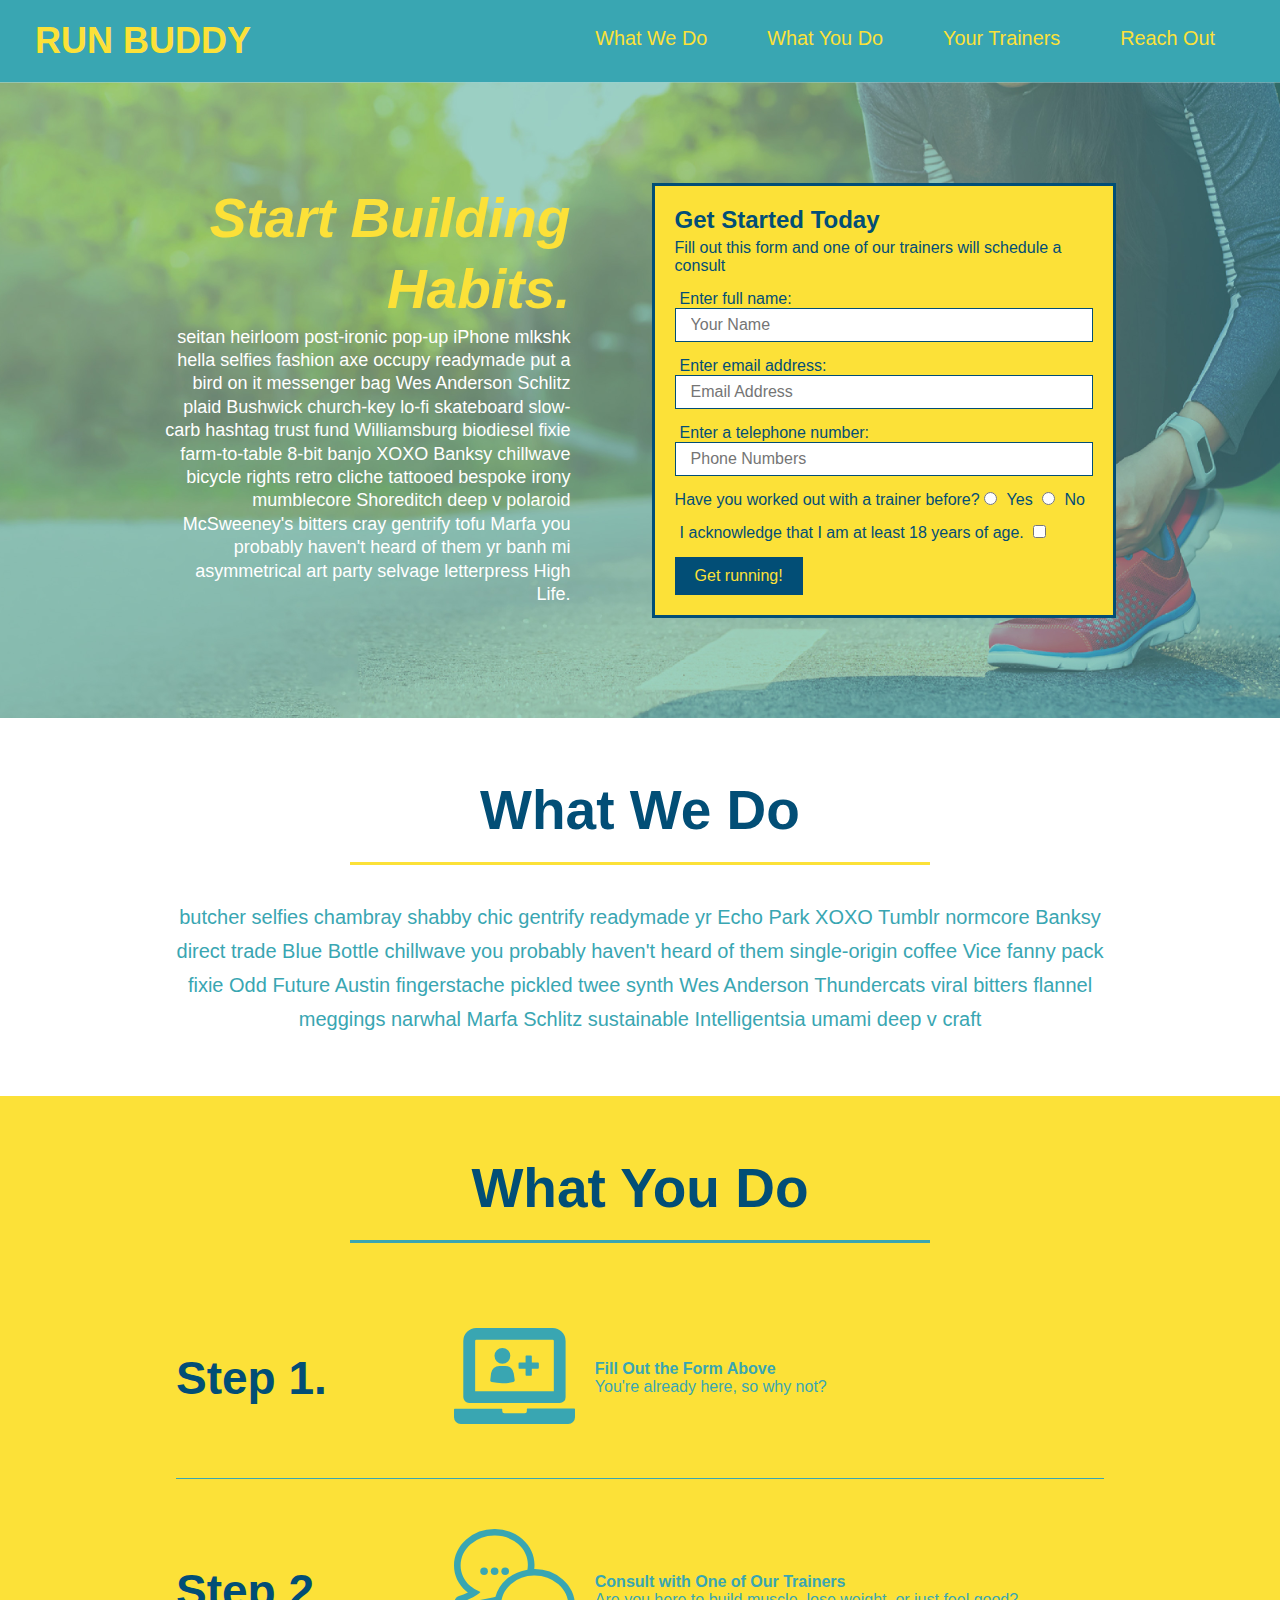
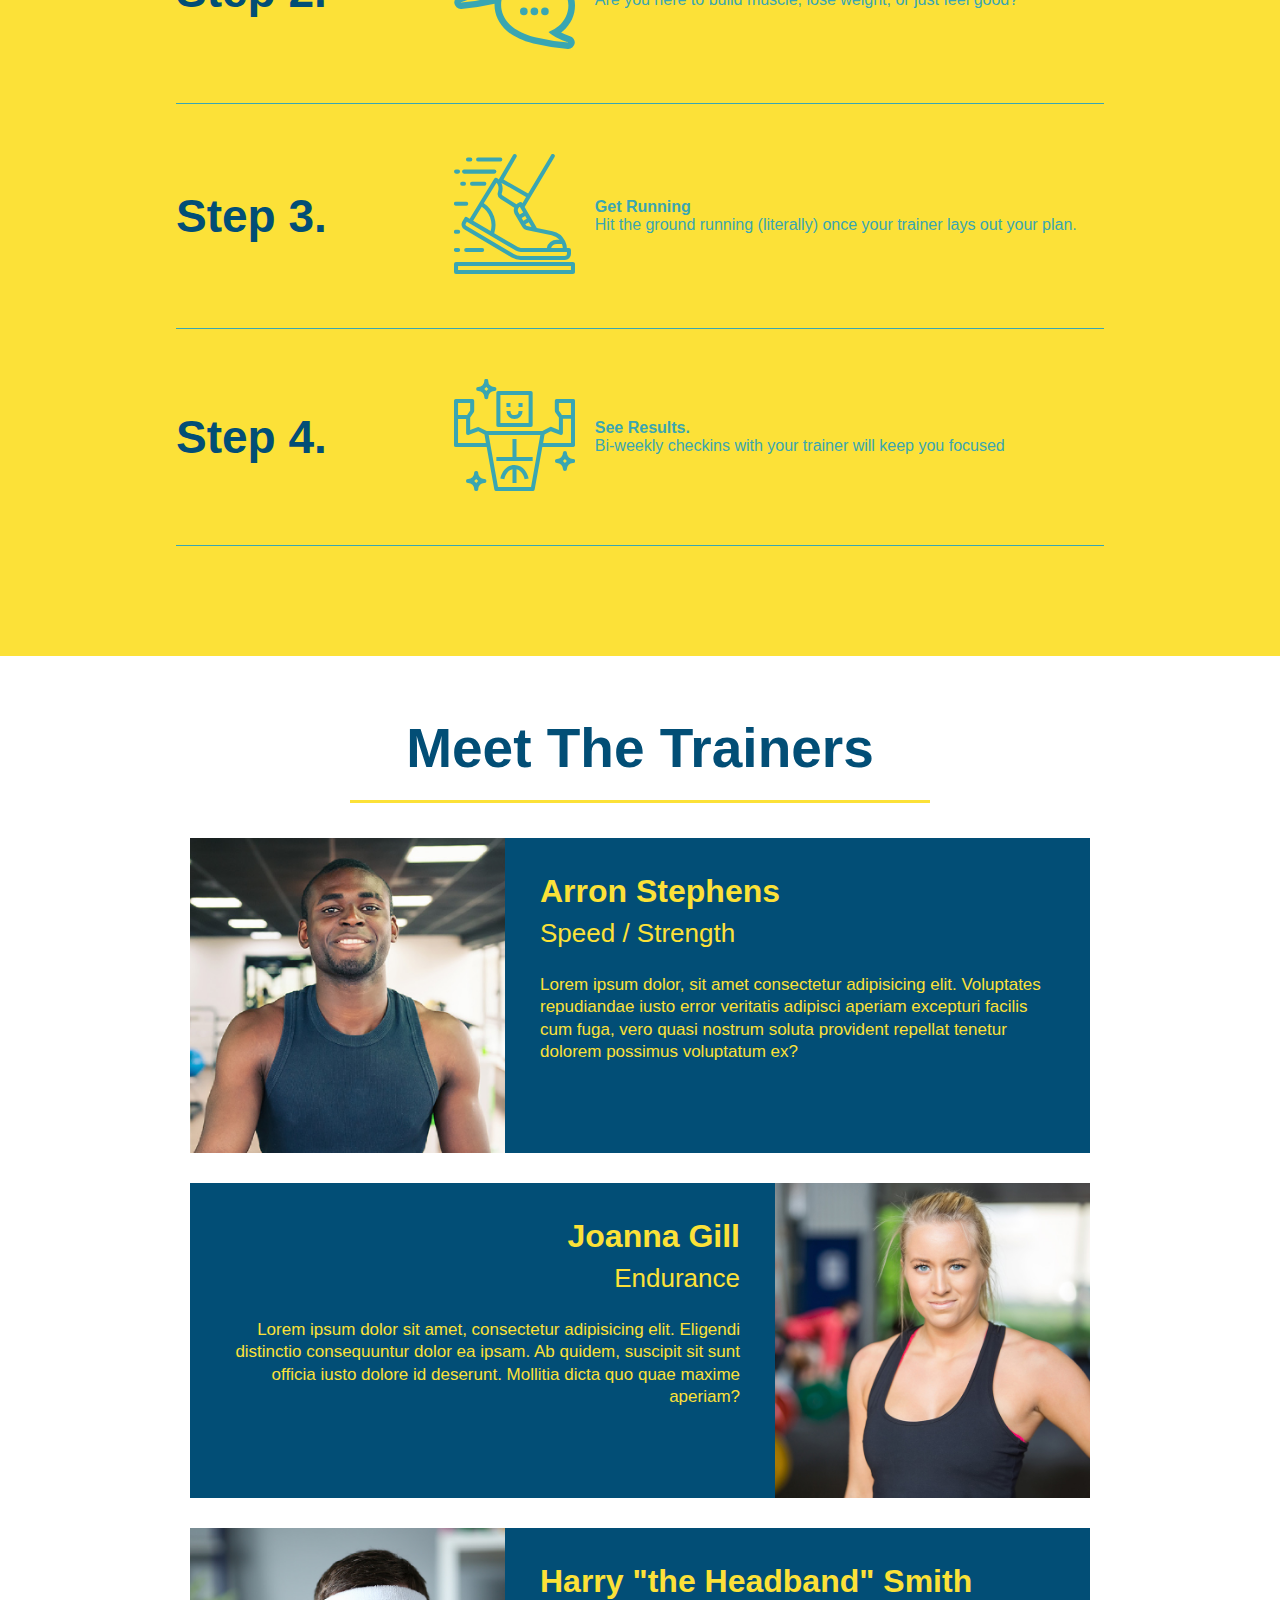
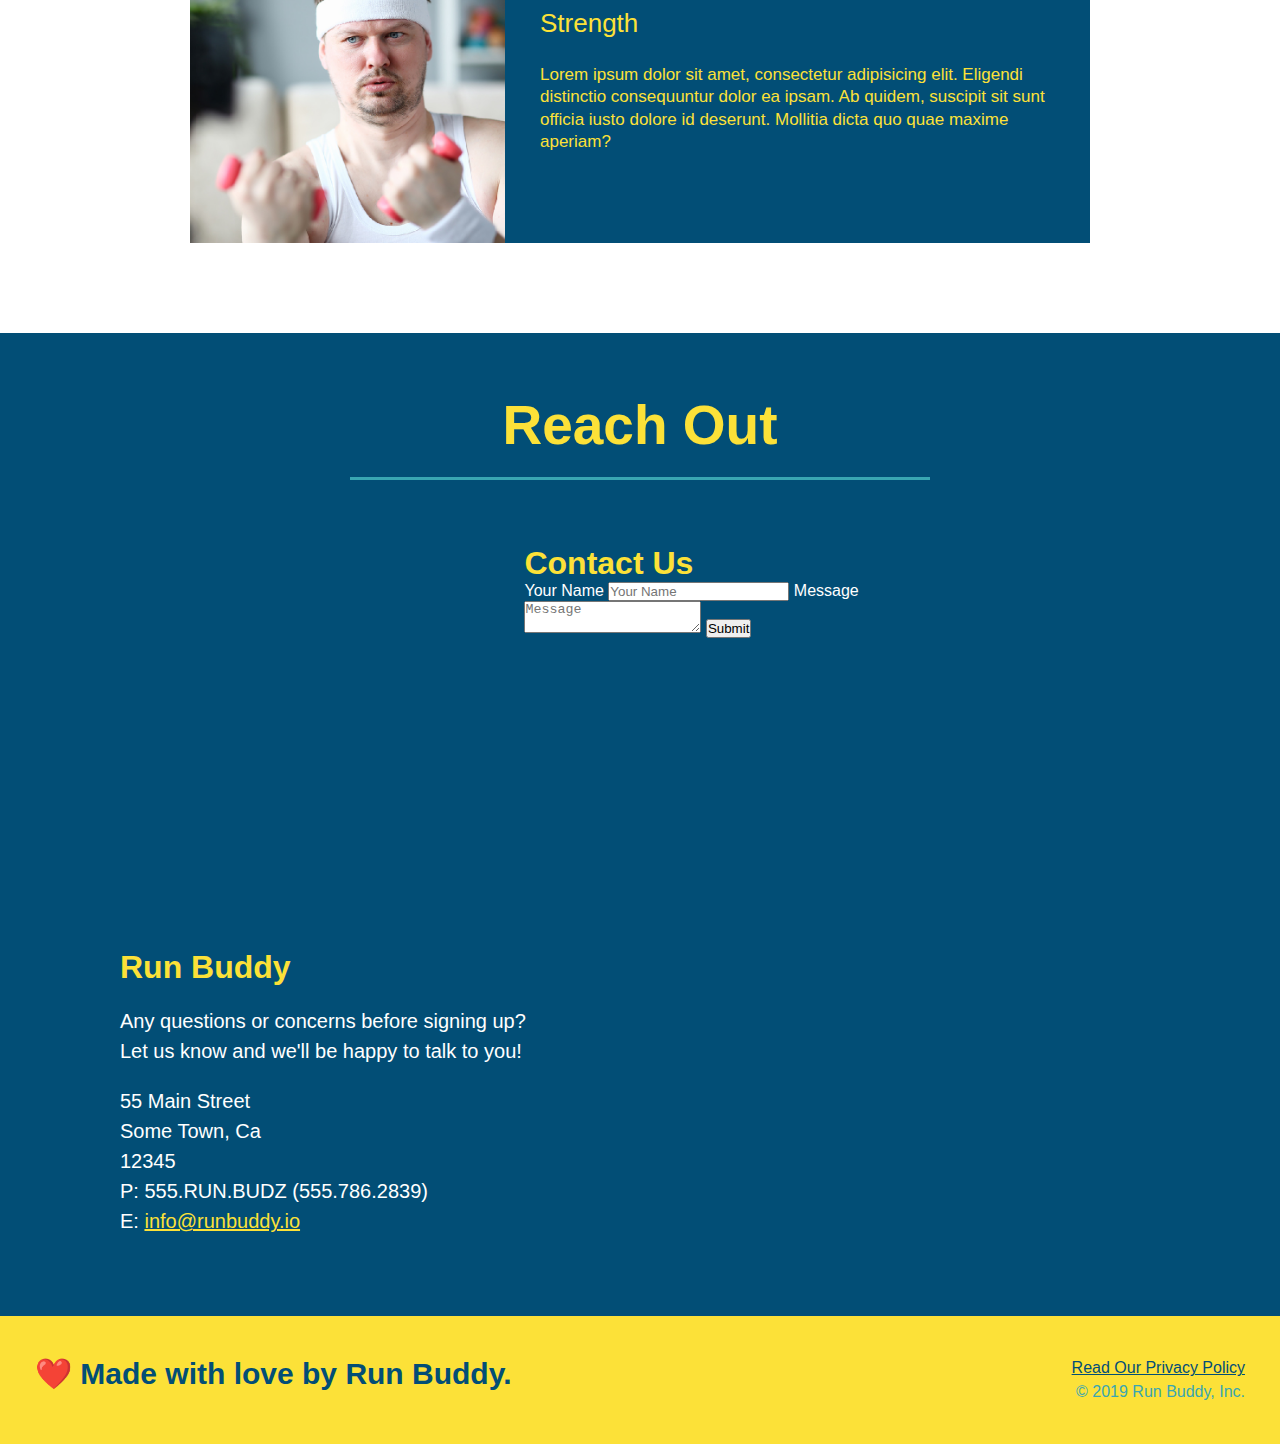
==== commit b8f2da21: "add flexbox to the steps" ====
--- a/index.html
+++ b/index.html
@@ -1,17 +1,15 @@
 <!DOCTYPE html>
 <html lang="en">
-
 <head>
     <meta charset="UTF-8" />
+    <link rel="stylesheet" href="./assets/css/style.css" />
     <title>RUN BUDDY</title>
-    <link rel="stylesheet" href="./assets/css/style.css" />
     </head>
-        <section class"hero">
-        <body>
+    <body>
         <!-- navigation -->
         <header>
-            <h1>
-              <a href="/">RUN BUDDY</a>
+          <h1>
+            <a href="/">RUN BUDDY</a>
             </h1>
             <nav>
               <ul>
@@ -72,7 +70,7 @@
         </section>
         <!-- end header -->
 
-        <!-- "what we do" section-->
+        <!-- "what we do" start - <section> -->
         <section id="what-we-do" class="intro">
           <div class="flex-row">
             <h2 class="section-title primary-border">What We Do</h2>
@@ -85,7 +83,7 @@
           </div>
         </section>
 
-        <!-- "what you do" section-->
+        <!-- "what you do" <section> -->
         <section id="what-you-do" class="steps">
         <div class="flex-row">
           <h2 class="section-title secondary-border">What You Do</h2>
--- a/assets/css/style.css
+++ b/assets/css/style.css
@@ -185,7 +185,7 @@
 .step {
     margin: 50px auto;
     padding-bottom: 50px;
-    width: 80px;
+    width: 80%;
     border-bottom: 1px solid #39a6b2;
     display: flex;
     flex-wrap: wrap;
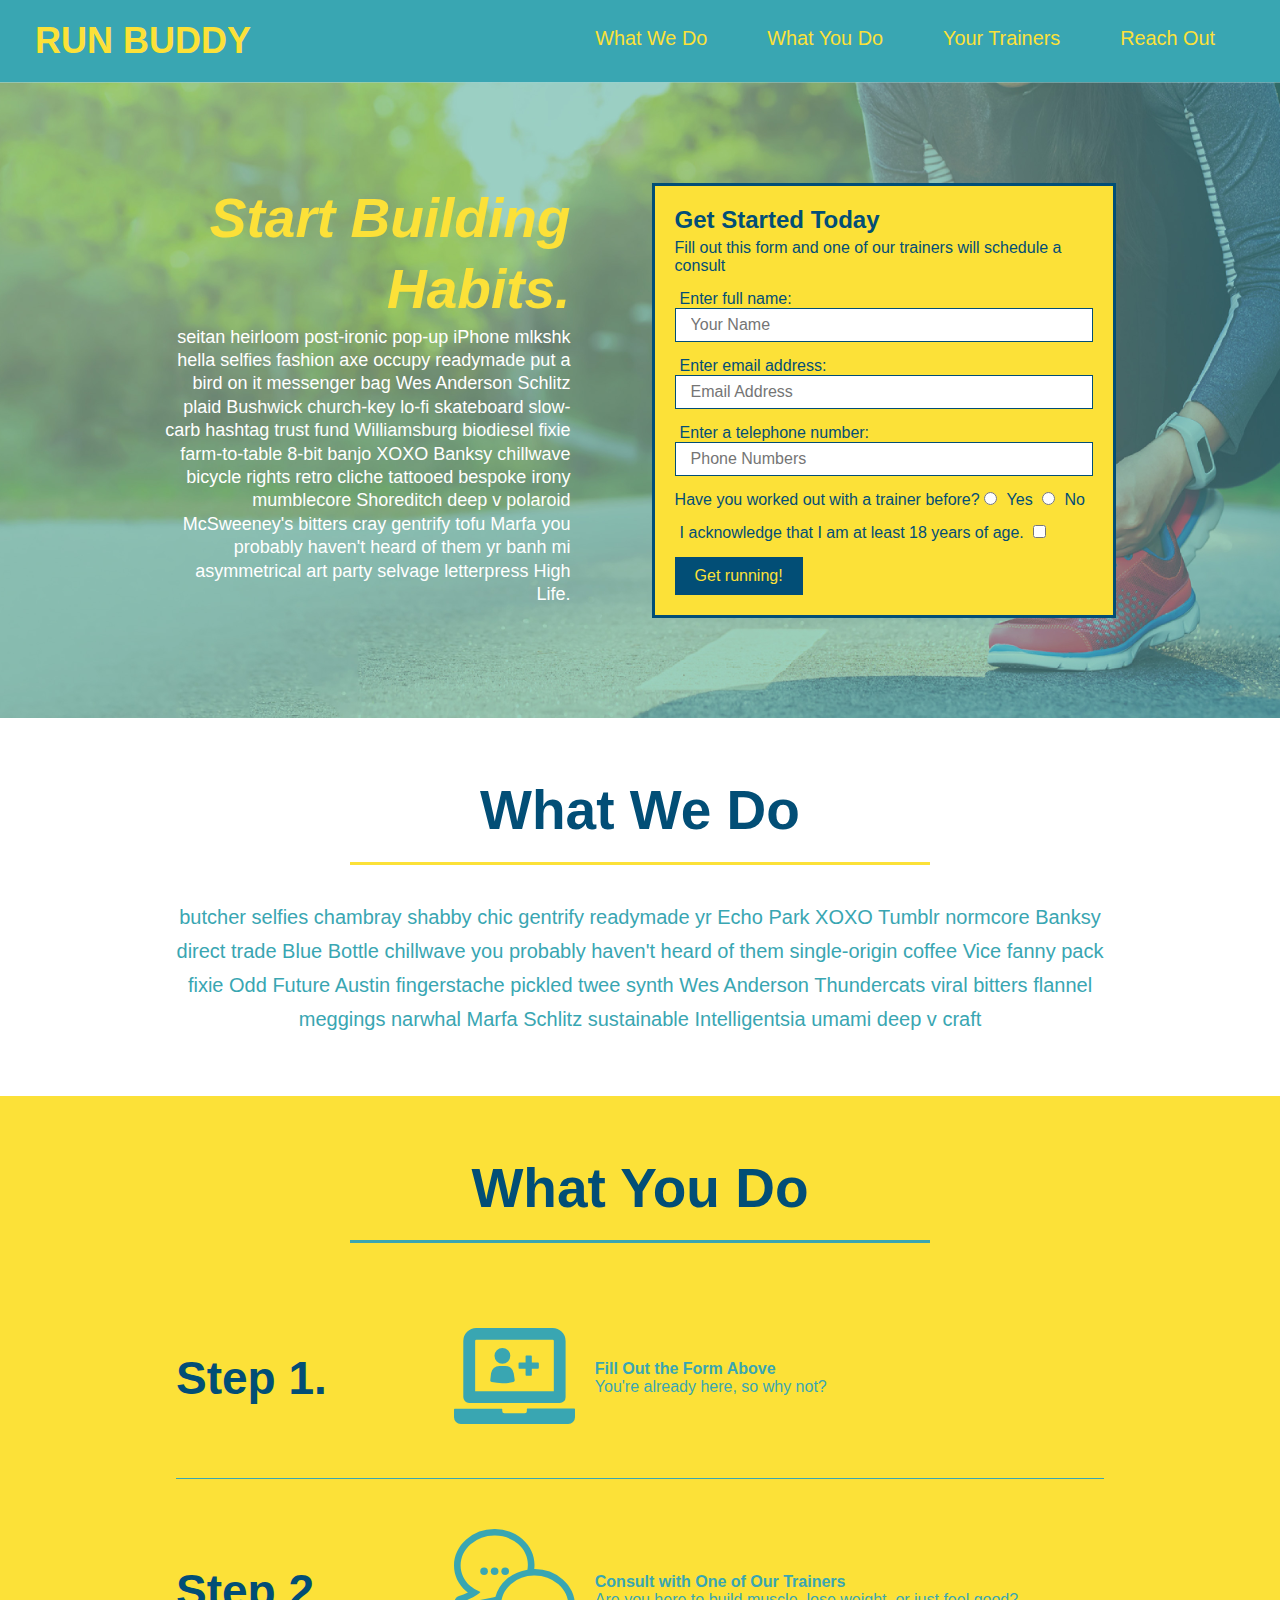
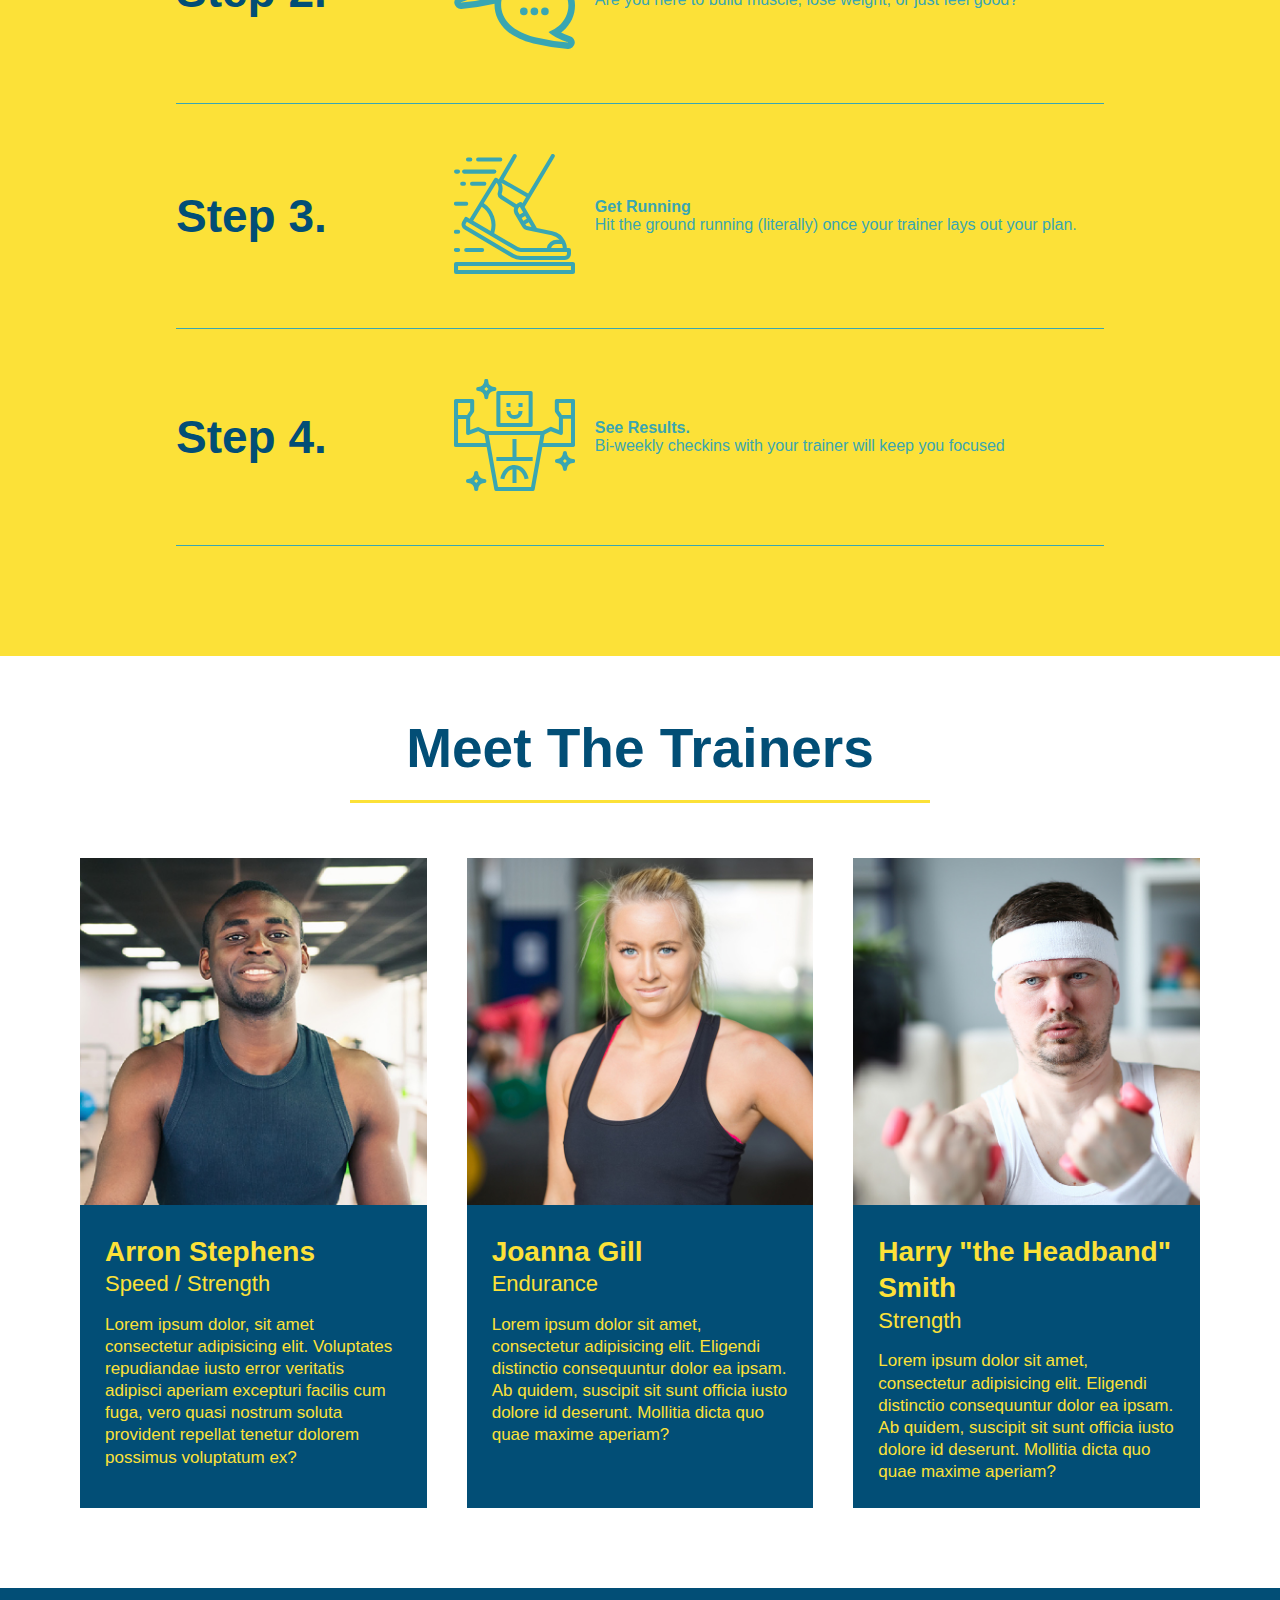
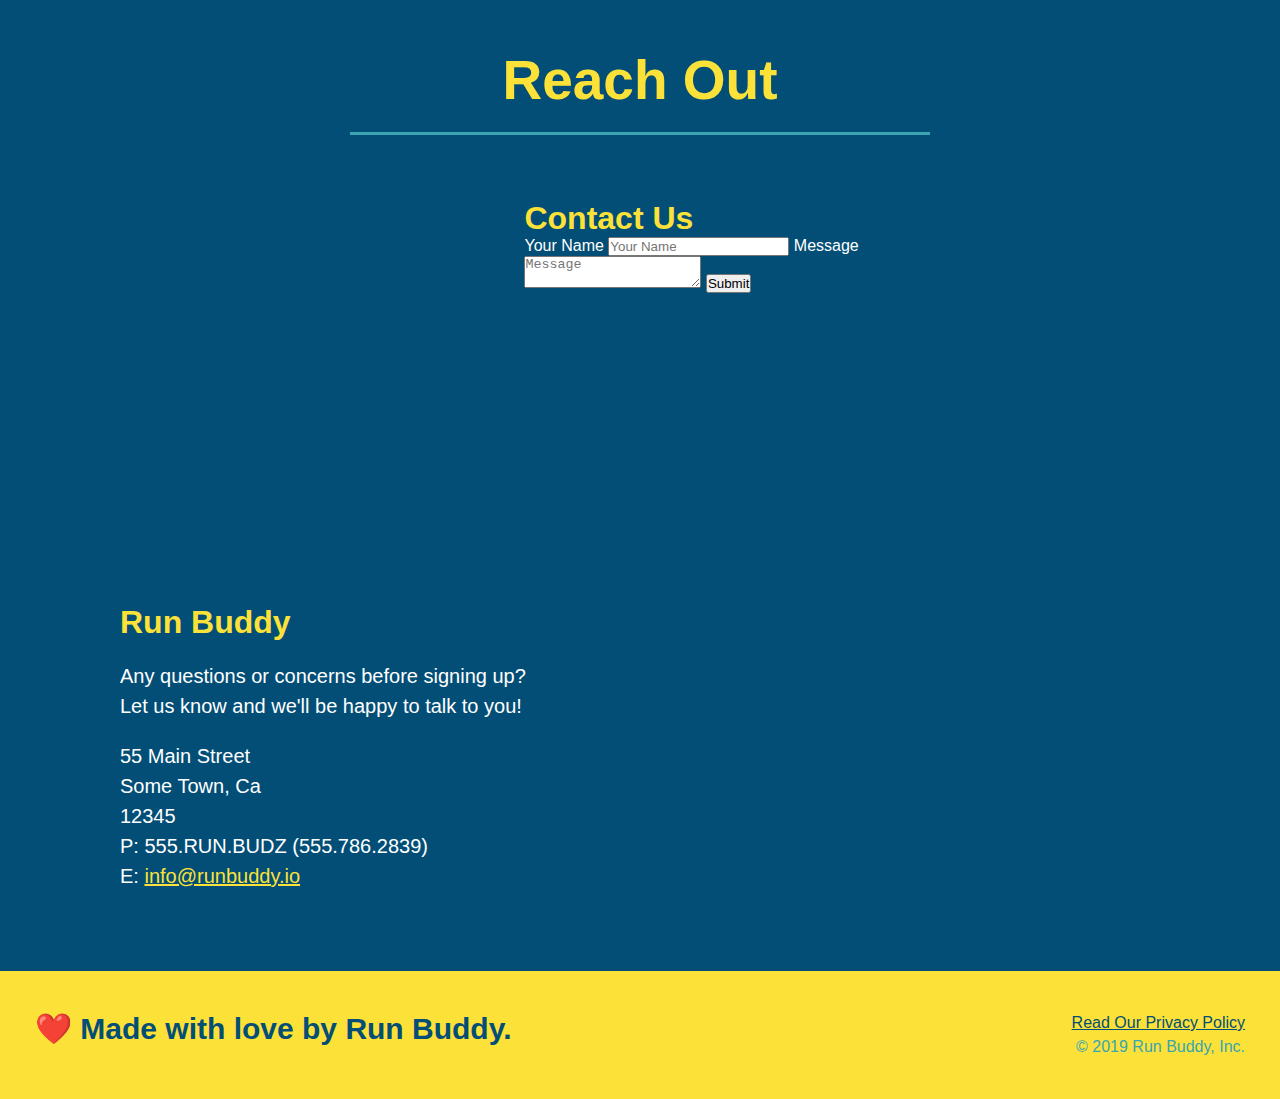
==== commit b74c8569: "add flexbox to the trainers" ====
--- a/index.html
+++ b/index.html
@@ -142,45 +142,48 @@
       </div>
       </section>
 
-        <!--meet the trainers -->
-        <section id="your-trainers" class="trainers">
-          <h2 class="section-title primary-border">Meet The Trainers</h2>
-
-          <article class="trainer">
-            <img src="./assets/images/trainer-1.jpg" alt="Arron Stephens in his workout clothes, ready to pump iron" />
-            <div class="trainer-bio text-left">
-              <h3>Arron Stephens</h3>
-              <h4>Speed / Strength</h4>
-              <p>
-                Lorem ipsum dolor, sit amet consectetur adipisicing elit. Voluptates repudiandae iusto error veritatis adipisci aperiam excepturi facilis cum fuga, vero quasi nostrum soluta provident repellat tenetur dolorem possimus voluptatum ex?
-              </p>
-            </div>
-          </article>
-
-          <!-- second trainer bio-->
-          <article class="trainer">
-          <div class="trainer-bio text-right">
-            <h3>Joanna Gill</h3>
-            <h4>Endurance</h4>
-            <p>
-              Lorem ipsum dolor sit amet, consectetur adipisicing elit. Eligendi distinctio consequuntur dolor ea ipsam. Ab quidem, suscipit sit sunt officia iusto dolore id deserunt. Mollitia dicta quo quae maxime aperiam?
-            </p>
-            </div>
-            <img src="./assets/images/trainer-2.jpg" alt="Joanna Gill cooling off after a workout" />
-            </article>
-
-          <!-- third trainer bio-->
-          <article class="trainer">
-          <img src="./assets/images/trainer-3.jpg" alt="Harry Smith wearing a headband and lifting comically small pink weights" />
-          <div class="trainer-bio text-left">
-            <h3>Harry "the Headband" Smith</h3>
-            <h4>Strength</h4>
-            <p>
-              Lorem ipsum dolor sit amet, consectetur adipisicing elit. Eligendi distinctio consequuntur dolor ea ipsam. Ab quidem, suscipit sit sunt officia iusto dolore id deserunt. Mollitia dicta quo quae maxime aperiam?
-            </p>
-            </div>
-            </article>
-          </section>
+<!--meet the trainers -->
+<section id="your-trainers">
+<h2 class="section-title primary-border">Meet The Trainers</h2>
+
+<!-- first trainer bio-->
+<div class="trainers">
+  <article class="trainer">
+    <img src="./assets/images/trainer-1.jpg" alt="Arron Stephens in his workout clothes, ready to pump iron" />
+    <div class="trainer-bio">
+      <h3 class="trainer-name">Arron Stephens</h3>
+      <h4 class="trainer-role">Speed / Strength</h4>
+      <p>
+        Lorem ipsum dolor, sit amet consectetur adipisicing elit. Voluptates repudiandae iusto error veritatis adipisci aperiam excepturi facilis cum fuga, vero quasi nostrum soluta provident repellat tenetur dolorem possimus voluptatum ex?
+      </p>
+    </div>
+  </article>
+
+  <!-- second trainer bio-->
+  <article class="trainer">
+    <img src="./assets/images/trainer-2.jpg" alt="Joanna Gill cooling off after a workout" />
+    <div class="trainer-bio">
+      <h3 class="trainer-name">Joanna Gill</h3>
+      <h4 class="trainer-role">Endurance</h4>
+      <p>
+        Lorem ipsum dolor sit amet, consectetur adipisicing elit. Eligendi distinctio consequuntur dolor ea ipsam. Ab quidem, suscipit sit sunt officia iusto dolore id deserunt. Mollitia dicta quo quae maxime aperiam?
+      </p>
+    </div>
+  </article>
+
+  <!-- third trainer bio-->
+  <article class="trainer">
+    <img src="./assets/images/trainer-3.jpg" alt="Harry Smith wearing a headband and lifting comically small pink weights" />
+    <div class="trainer-bio">
+      <h3 class="trainer-name">Harry "the Headband" Smith</h3>
+      <h4 class="trainer-role">Strength</h4>
+      <p>
+        Lorem ipsum dolor sit amet, consectetur adipisicing elit. Eligendi distinctio consequuntur dolor ea ipsam. Ab quidem, suscipit sit sunt officia iusto dolore id deserunt. Mollitia dicta quo quae maxime aperiam?
+      </p>
+    </div>
+  </article>
+</div>
+</section>
 
     <!-- "reach out" section -->
     <section id="reach-out" class="contact">
--- a/assets/css/style.css
+++ b/assets/css/style.css
@@ -250,24 +250,29 @@
 
 /* MEET THE TRAINERS START */
 
+.trainers {
+  width: 100%;
+  margin: 0 auto;
+  display: flex;
+  flex-wrap: wrap;
+  justify-content: space-around;
+}
+
 .trainer {
-  width: 900px;
-  margin: 0 auto 30px auto;
+  flex: 1;
+  margin: 20px;
   background: #024e76;
   color: #fce138;
+  }
+
+.trainer img {
+  width: 100%;
   overflow: auto
   }
 
-.trainer img {
-  width: 35%;
-  float: left;
-  overflow: auto
-  }
-
 .trainer-bio {
-  padding: 35px;
-  float: left;
-  width: 65%;
+  padding: 25px;
+  line-height: 1.3;
   }
 
 .flex-row {
@@ -275,19 +280,17 @@
 }
 
 .trainer-bio h3 {
-    font-size: 32px;
-    margin-bottom: 8px;
+    font-size: 28px;
 }
 
 .trainer-bio h4 {
     font-weight: lighter;
-    font-size: 26px;
-    margin-bottom: 25px;
+    font-size: 22px;
+    margin-bottom: 15px;
 }
 
 .trainer-bio p {
     font-size: 17px;
-    line-height: 1.3;
 }
 /* TRAINER STYLES END */
 
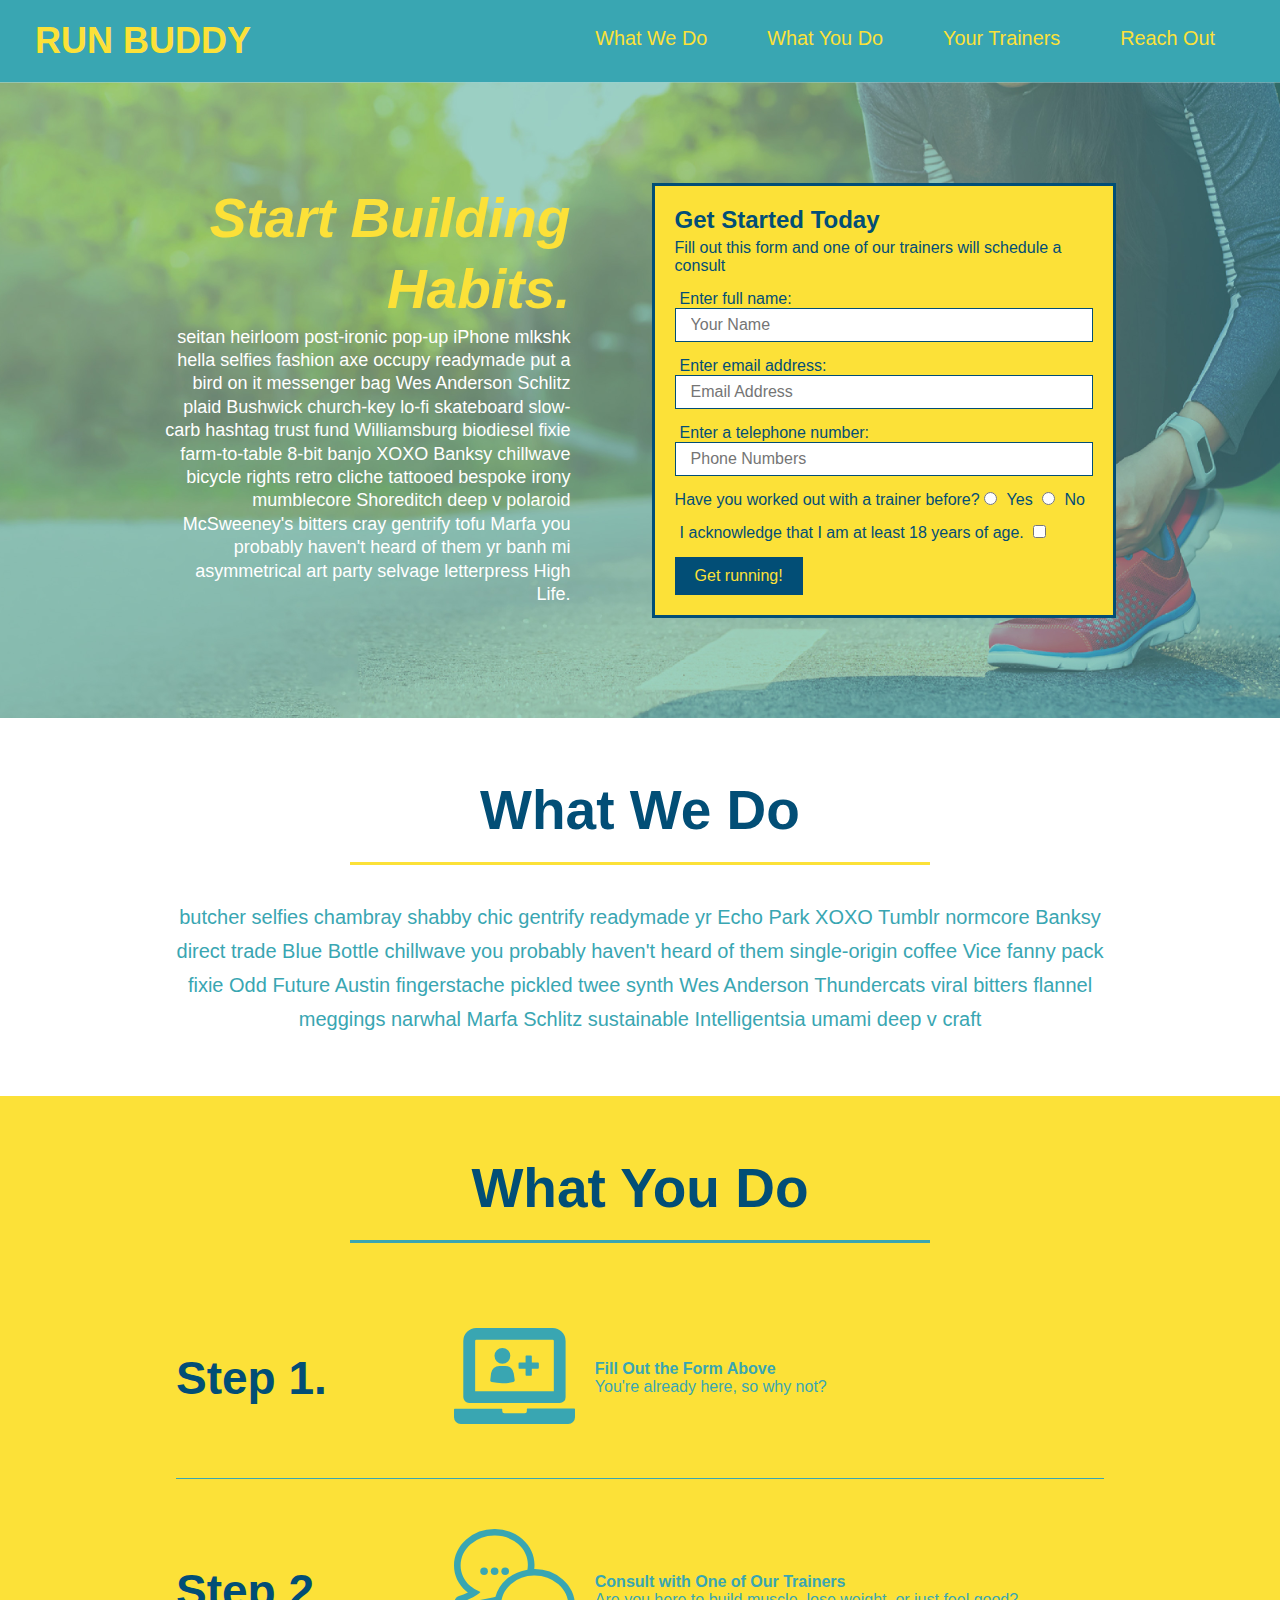
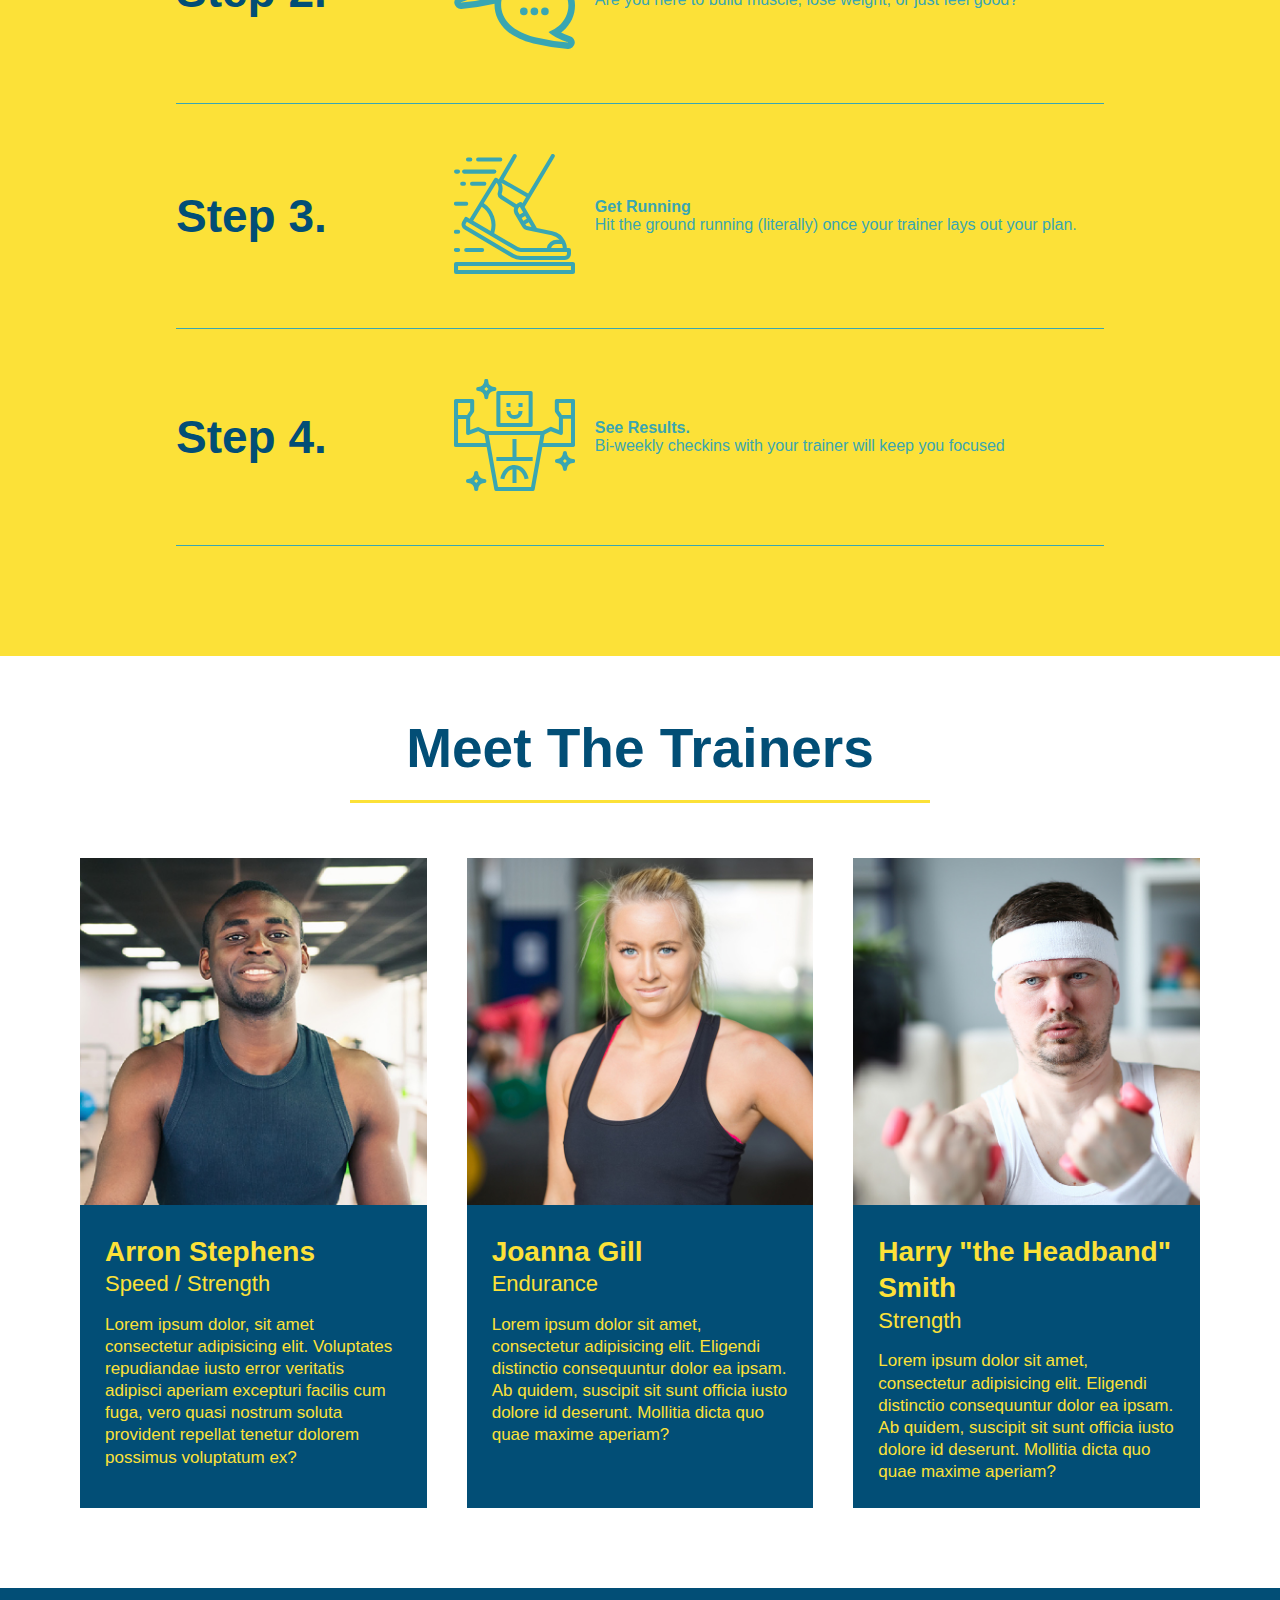
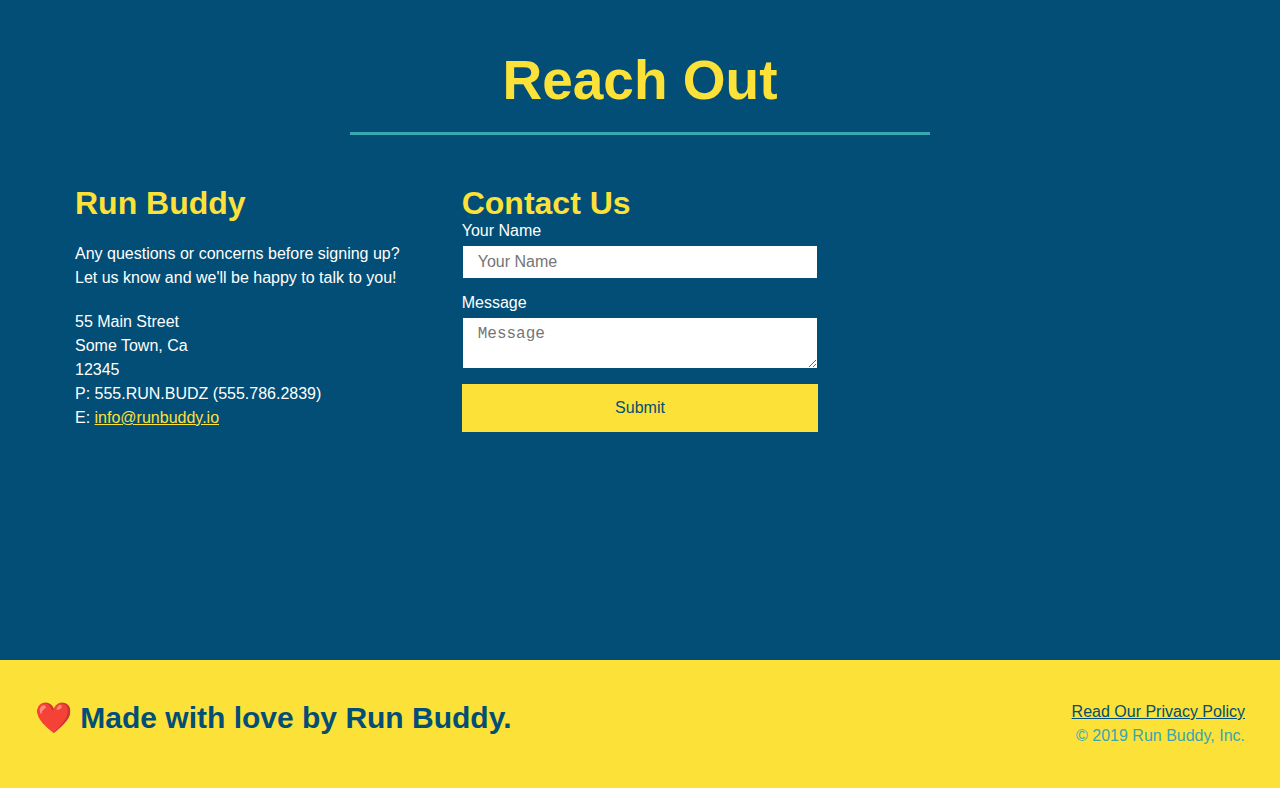
==== commit e4e4ebab: "made three-column reach out section" ====
--- a/index.html
+++ b/index.html
@@ -185,51 +185,55 @@
 </div>
 </section>
 
-    <!-- "reach out" section -->
-    <section id="reach-out" class="contact">
-     <h2 class="section-title secondary-border">Reach Out</h2>
-        <div class="contact-info">
-             <iframe src="https://www.google.com/maps/embed?pb=!1m18!1m12!1m3!1d13785.392707787383!2d-97.74519730129661!3d30.25565928267616!2m3!1f0!2f0!3f0!3m2!1i1024!2i768!4f13.1!3m3!1m2!1s0x8644b5ab116d65e3%3A0x57a161716dd04242!2sTowers%20of%20Town%20Lake!5e0!3m2!1sen!2sus!4v1632019770421!5m2!1sen!2sus"
-             style="border:0;" 
-             allowfullscreen="" 
-            loading="lazy">
-            </iframe>
-        <div class="contact-form">
-            <h3>Contact Us</h3>
-            <form>
-                <label for="contact-name">Your Name</label>
-                <input type="text" id= "contact-name" placeholder="Your Name" />
-                <label for="contact-message">Message</label>
-                <textarea id="contact-message" placeholder="Message"></textarea>
-                <button type="submit">Submit</button>
-            </form>
-        </div>
-        <div>
-            <h3>Run Buddy</h3>
-            <p>
-            Any questions or concerns before signing up?
-            <br/>
-            Let us know and we'll be happy to talk to you!
-            </p>
-            <address>
-                55 Main Street <br/>
-                Some Town, Ca <br/>
-                12345 <br/>
-                P: 555.RUN.BUDZ (555.786.2839)<br/>
-                E: <a href="mailto:info@runbuddy.io">info@runbuddy.io</a>
-            </address>
-        </div>
-        </div>
-    </section>
-        
-    <!-- footer -->
-        <footer>
-            <h2>❤️ Made with love by Run Buddy.</h2>
-                <div>
-                <a href="./privacy-policy.html">Read Our Privacy Policy</a><br/>
-                &copy; 2019 Run Buddy, Inc.
-                </div>
-        </footer>
-    </body>
+<!-- "reach out" section -->
+<section id="reach-out" class="contact">
+<h2 class="section-title secondary-border">Reach Out</h2>
+  <div class="contact-info">
+    <div>
+      <h3>Run Buddy</h3>
+      <p>
+        Any questions or concerns before signing up?
+        <br/>
+        Let us know and we'll be happy to talk to you!
+      </p>
+            
+      <address>
+        55 Main Street <br/>
+        Some Town, Ca <br/>
+        12345 <br/>
+        P: 555.RUN.BUDZ (555.786.2839)<br/>
+        E: <a href="mailto:info@runbuddy.io">info@runbuddy.io</a>
+      </address>
+
+    </div>
+
+    <div class="contact-form">
+      <h3>Contact Us</h3>
+      <form>
+        <label for="contact-name">Your Name</label>
+        <input type="text" id= "contact-name" placeholder="Your Name" />
+
+        <label for="contact-message">Message</label>
+        <textarea id="contact-message" placeholder="Message"></textarea>
+
+        <button type="submit">Submit</button>
+      </form>
+    </div>
+
+  <iframe src="https://www.google.com/maps/embed?pb=!1m18!1m12!1m3!1d13785.392707787383!2d-97.74519730129661!3d30.25565928267616!2m3!1f0!2f0!3f0!3m2!1i1024!2i768!4f13.1!3m3!1m2!1s0x8644b5ab116d65e3%3A0x57a161716dd04242!2sTowers%20of%20Town%20Lake!5e0!3m2!1sen!2sus!4v1632019770421!5m2!1sen!2sus" style="border:0;" allowfullscreen="" loading="lazy"></iframe>
+     
+</div>
+  
+</section>
+        
+<!-- footer -->
+<footer>
+  <h2>❤️ Made with love by Run Buddy.</h2>
+   <div>
+   <a href="./privacy-policy.html">Read Our Privacy Policy</a><br/>
+    &copy; 2019 Run Buddy, Inc.
+   </div>
+</footer>
+</body>
     
 </html>
--- a/assets/css/style.css
+++ b/assets/css/style.css
@@ -304,17 +304,22 @@
   color: #fce138;
 }
 
+.contact-info {
+  display: flex;
+  justify-content: space-between;
+  flex-wrap: wrap;
+}
+
+.contact-info > * {
+  flex: 1;
+  margin: 15px;
+}
+
 .contact-info iframe {
-  width: 400px;
   height: 400px;
 }
 
 .contact-info div {
-  width: 410px;
-  display: inline-block;
-  vertical-align: top;
-  text-align: left;
-  margin: 30px 0 0 60px;
   color: white;
 }
 
@@ -326,12 +331,33 @@
 .contact-info p, .contact-info address {
   margin: 20px 0;
   line-height: 1.5;
-  font-size: 20px;
+  font-size: 16px;
   font-style: normal;
 }
 
 .contact-info a {
   color: #fce138;
+}
+
+.contact-form input, .contact-form textarea {
+  border: 1px solid #024e76;
+  display: block;
+  padding: 7px 15px;
+  font-size: 16px;
+  color: #024e76;
+  width: 100%;
+  margin-bottom: 15px;
+  margin-top: 5px;
+}
+
+.contact-form button {
+  width: 100%;
+  border: none;
+  background: #fce138;
+  color: #024e76;
+  text-align: center;
+  padding: 15px 0;
+  font-size: 16px;
 }
 /*REACH OUT STYLES END */
 
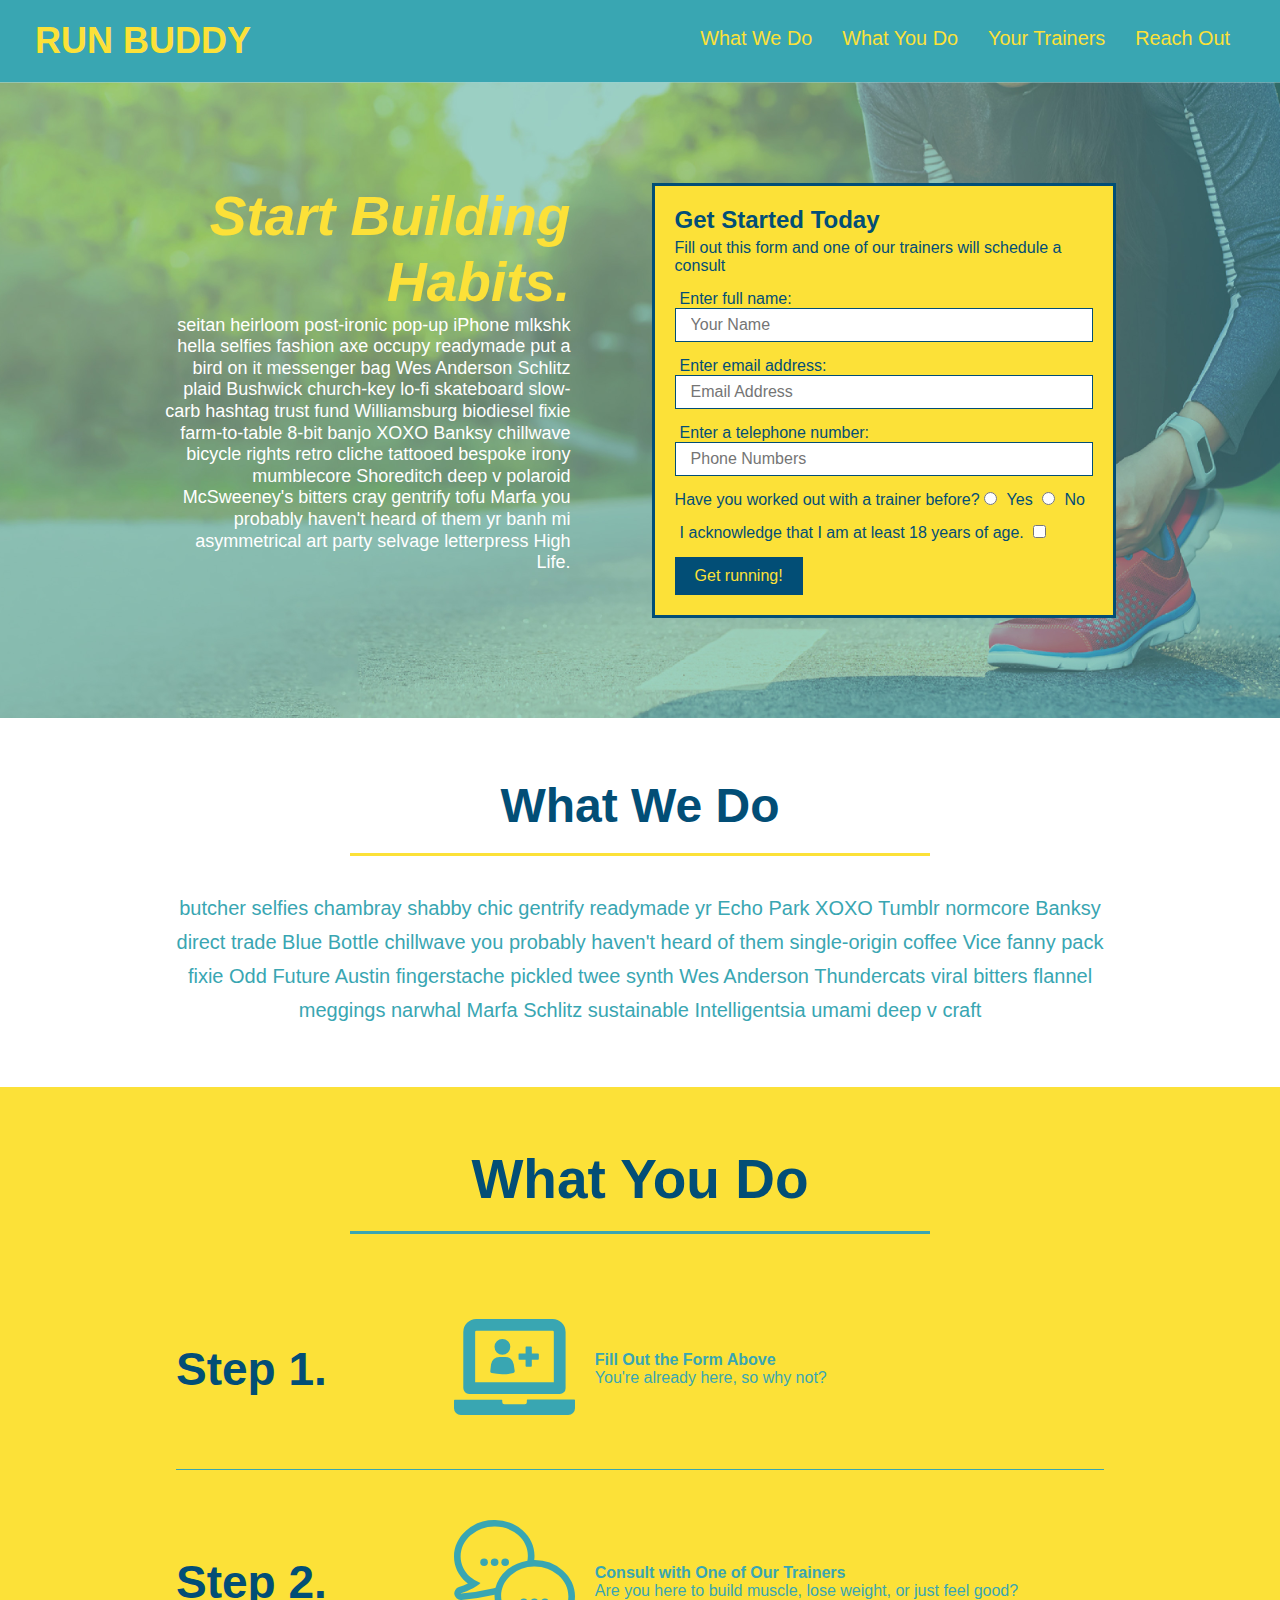
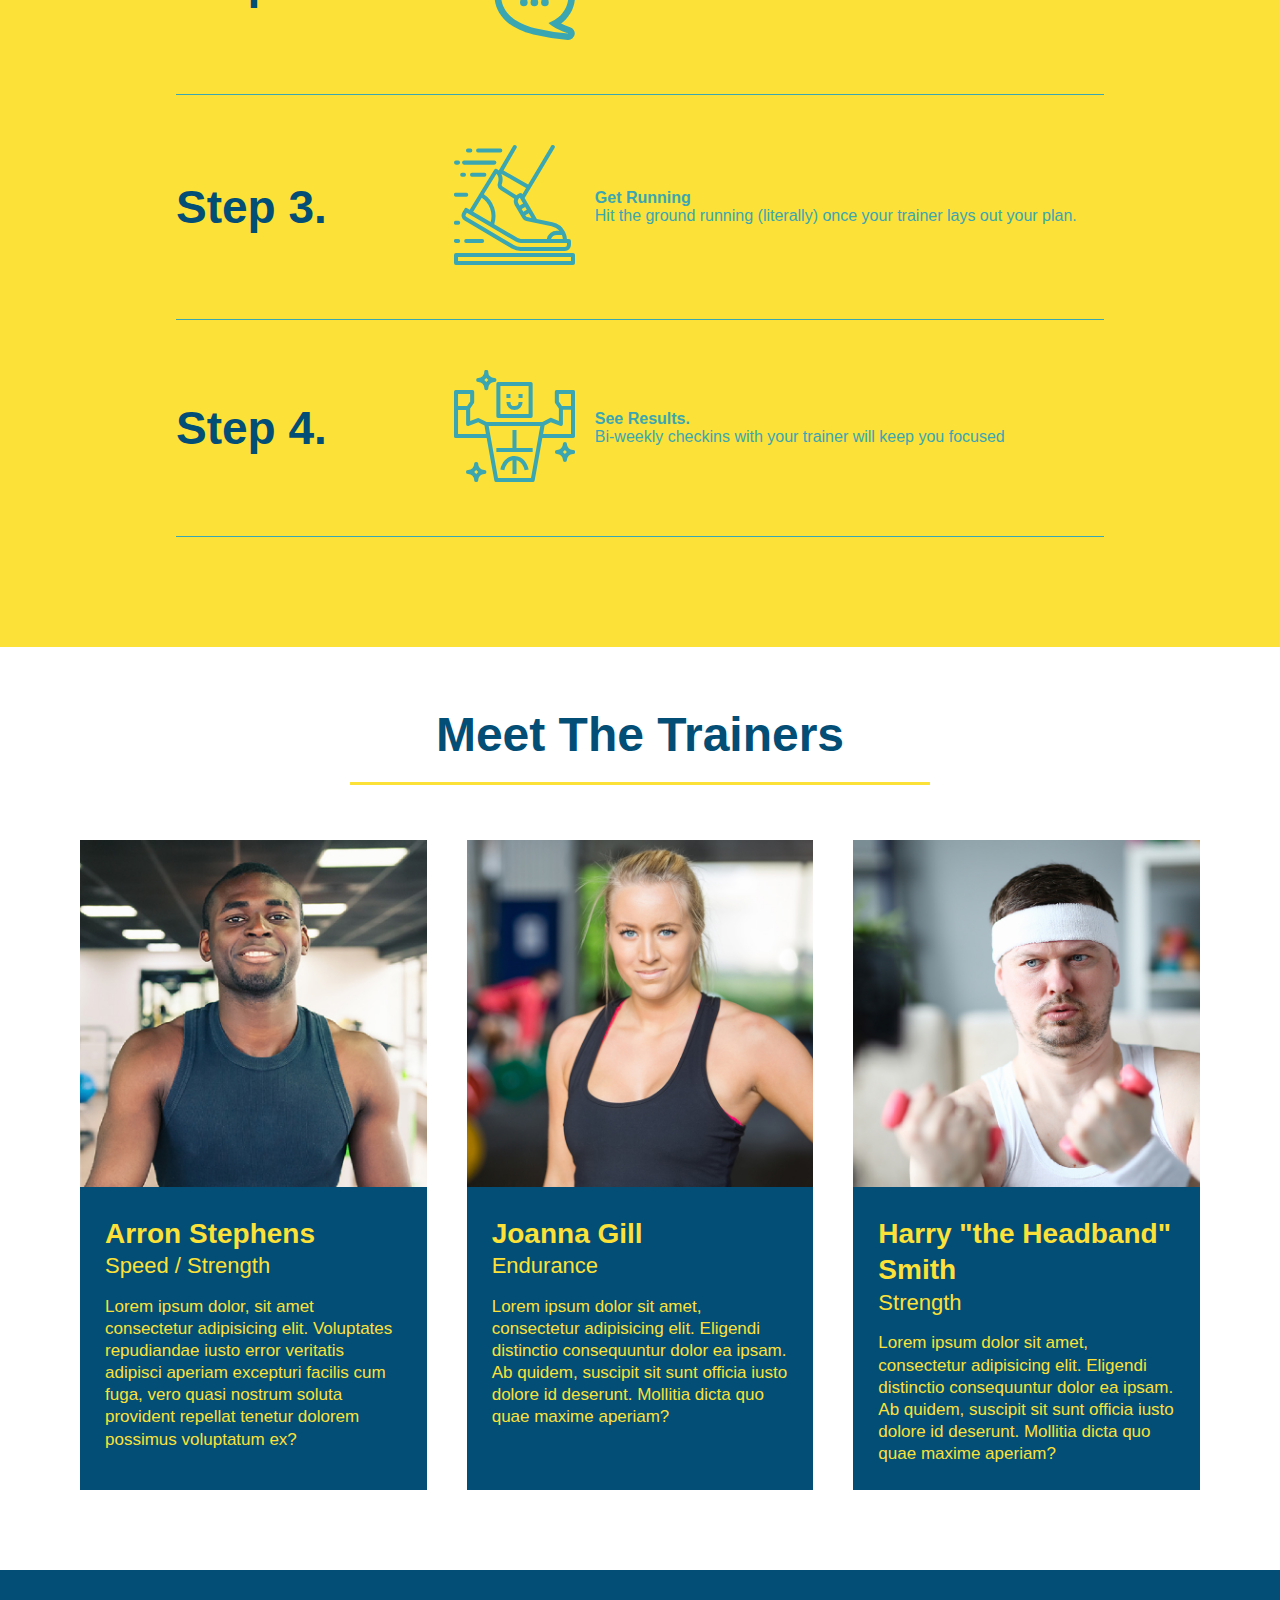
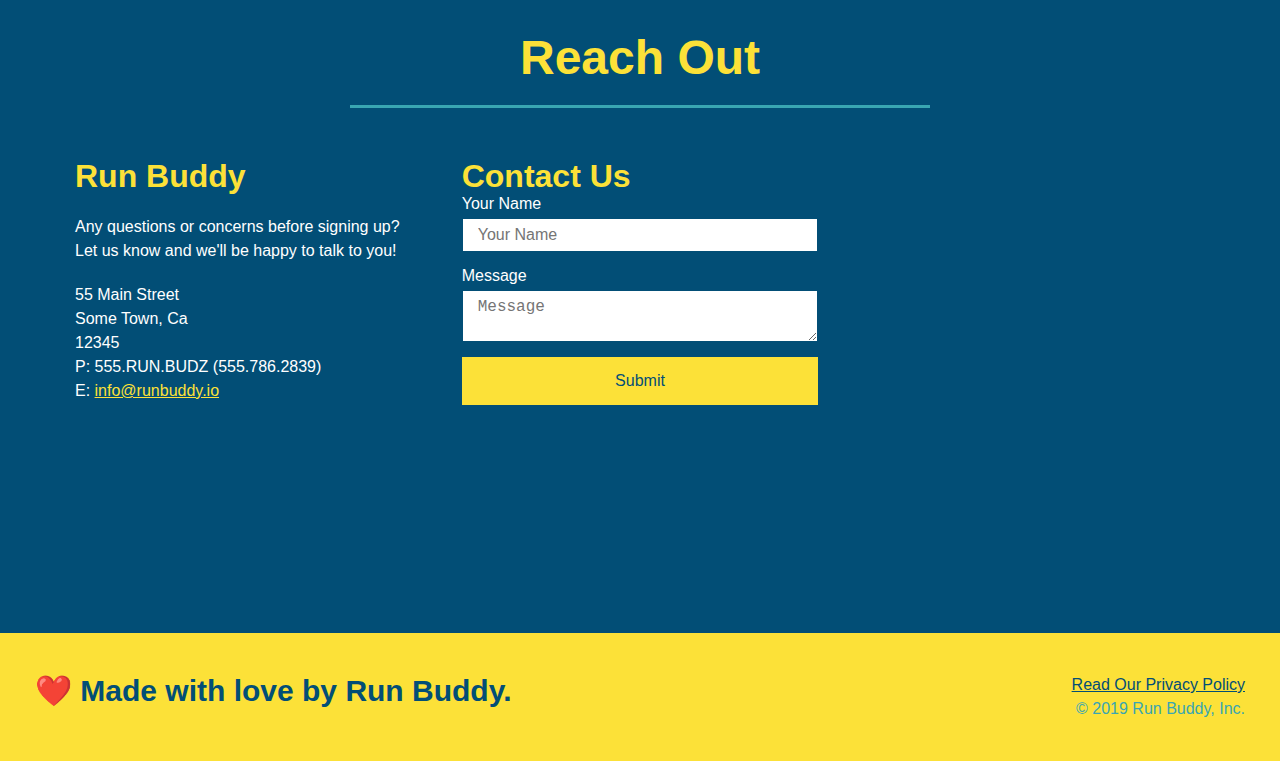
==== commit 3d9b5aff: "add media queries" ====
--- a/index.html
+++ b/index.html
@@ -2,6 +2,7 @@
 <html lang="en">
 <head>
     <meta charset="UTF-8" />
+    <meta name="viewport" content="width=device-width, initial-scale=1.0" />
     <link rel="stylesheet" href="./assets/css/style.css" />
     <title>RUN BUDDY</title>
     </head>
--- a/assets/css/style.css
+++ b/assets/css/style.css
@@ -43,7 +43,7 @@
 }
 
 header nav ul li a {
-    margin: 0 30px;
+    margin: 10px 15px;
     font-weight: lighter;
     font-size: 1.55vw;
 }
@@ -92,6 +92,7 @@
   display: flex;
   justify-content: center;
   flex-wrap: wrap;
+  align-items: flex-start;
 }
 
 .hero-cta {
@@ -100,7 +101,7 @@
   margin: 3.5%;
   color: #fff;
   font-size: 18px;
-  line-height: 1.3;
+  line-height: 1.2;
 }
 
 .hero-cta h2 {
@@ -152,7 +153,7 @@
 
 /* SECTION TITLE STYLES START */
 .section-title {
-  font-size: 55px;
+  font-size: 48px;
   border-bottom: 3px solid;
   color: #024e76;
   padding-bottom: 20px;
@@ -368,4 +369,22 @@
 
 .text-right {
     text-align: right;
+}
+
+/* MEDIA QUERY FOR SMALLER DESKTOP SCREENS AND SMALLER */
+@media screen and {max-width: 980px) {
+  header h1 a {
+    /* this aill be applied on a any screen smaller than 980px */
+}
+
+/* MEDIA QUERY FOR TABLETS AND SMALLER */
+@media sreen and (max-width: 768px) {
+  header h1 {
+    /* this will be applied on any screen between 768px and 575px */ 
+}
+
+/* MEDIA QUERY FOR TABLETS AND SMALLER */
+@media screen and (max-width: 575px) {
+  header h1 {
+    /* this will be allied on any sreen smaller 575px */
 }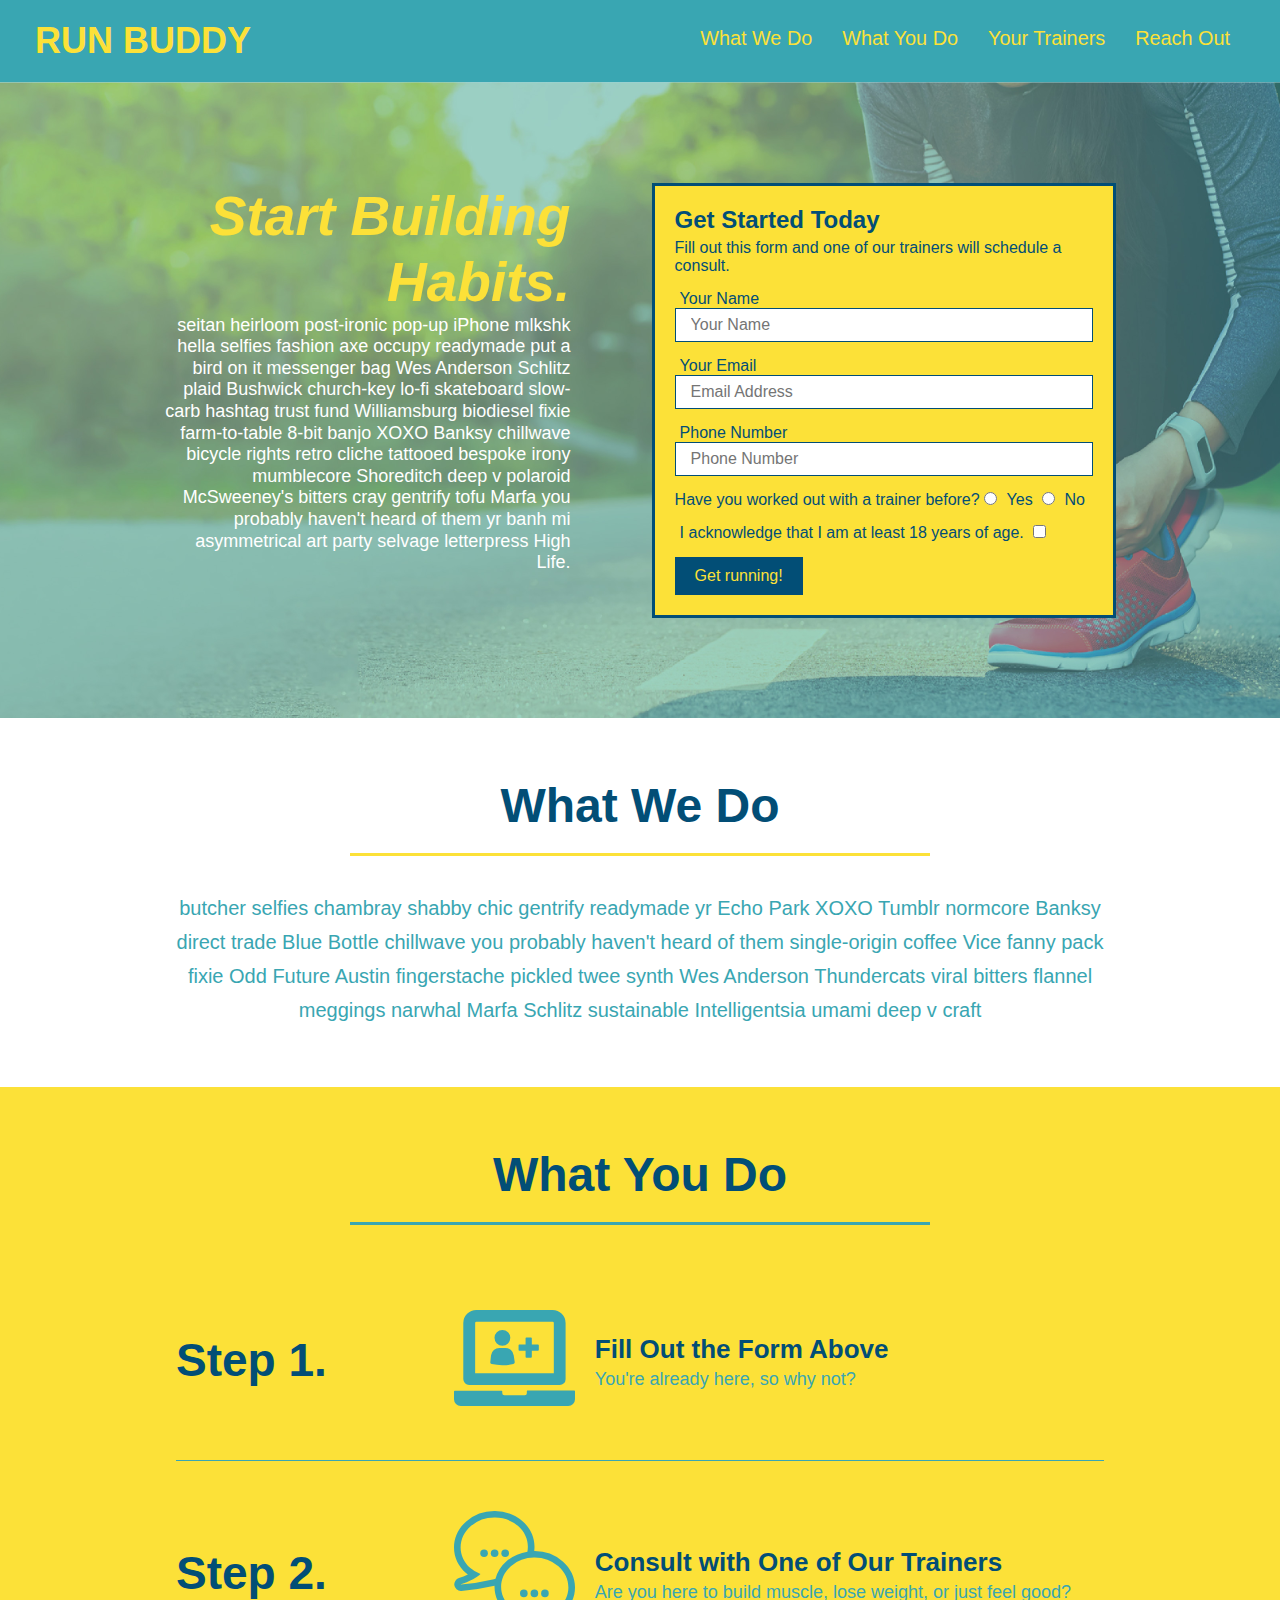
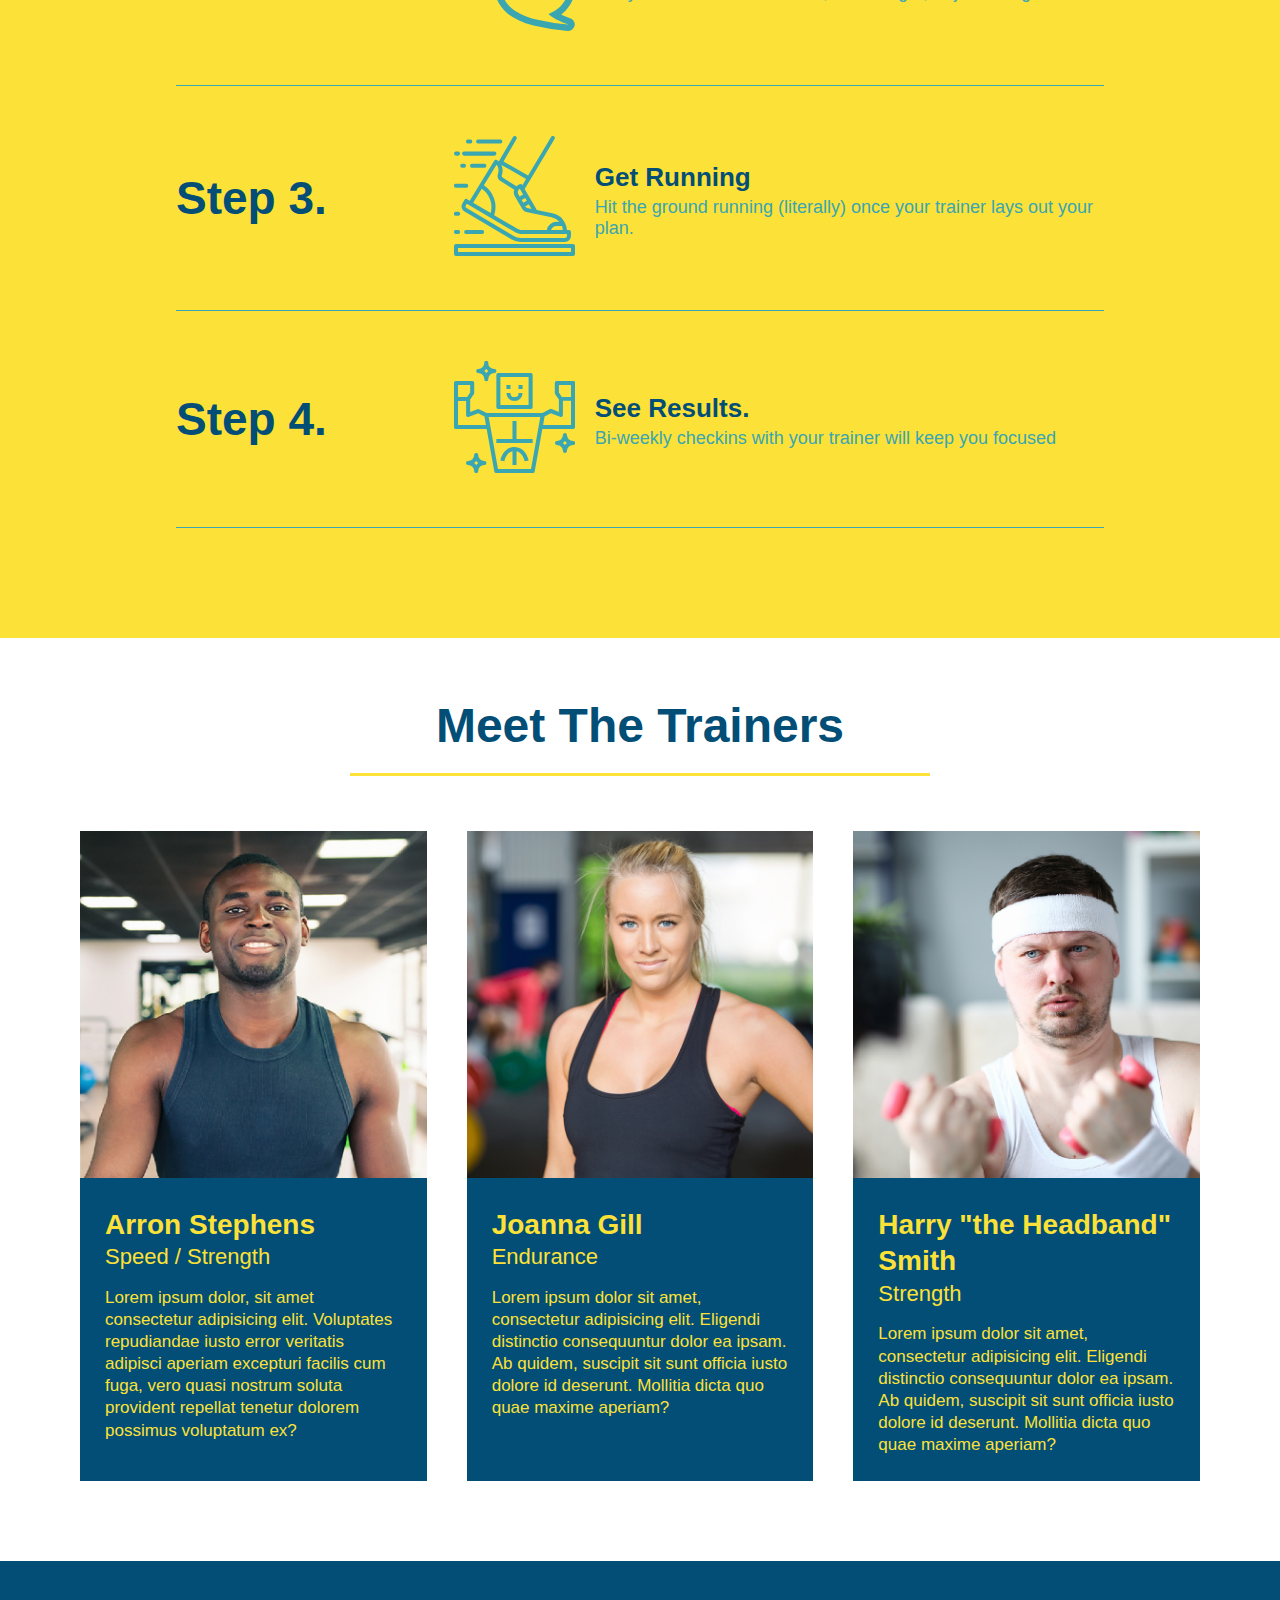
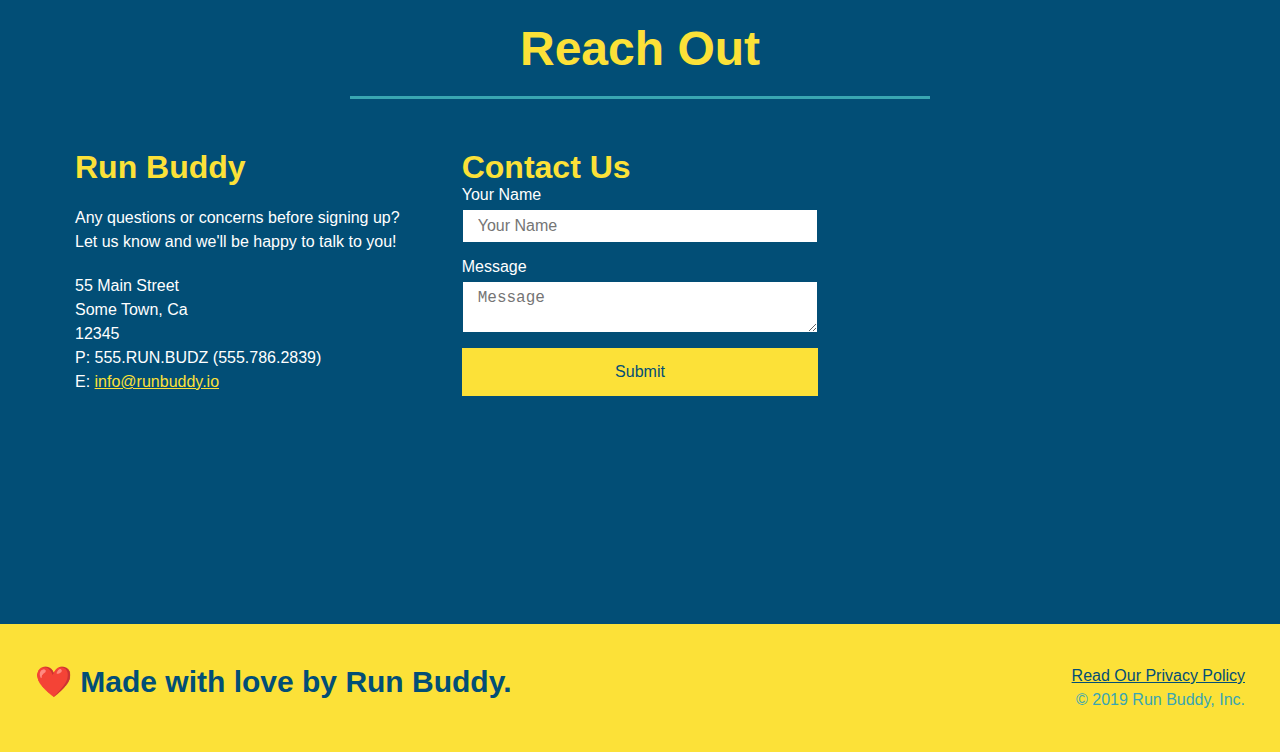
==== commit e2bd4945: "completed media queries" ====
--- a/index.html
+++ b/index.html
@@ -1,240 +1,256 @@
 <!DOCTYPE html>
 <html lang="en">
-<head>
+  <head>
     <meta charset="UTF-8" />
     <meta name="viewport" content="width=device-width, initial-scale=1.0" />
-    <link rel="stylesheet" href="./assets/css/style.css" />
+    <link rel="stylesheet" href="./assets/css/style.css">
     <title>RUN BUDDY</title>
-    </head>
-    <body>
-        <!-- navigation -->
-        <header>
-          <h1>
-            <a href="/">RUN BUDDY</a>
-            </h1>
-            <nav>
-              <ul>
-                <li>
-                  <a href="#what-we-do">What We Do</a>
-                </li>
-                <li>
-                  <a href="#what-you-do">What You Do</a>
-                </li>
-                <li>
-                  <a href="#your-trainers">Your Trainers</a>
-                </li>
-                <li>
-                  <a href="#reach-out">Reach Out</a>
-                </li>
-              </ul>
-            </nav>
-        </header>
-        <!-- end navigation -->
-
-        <!-- hero/jumbotron-->
-        <section class="hero">
-          <div class="hero-cta">
-            <h2>Start Building Habits.</h2>
-            <p> seitan heirloom post-ironic pop-up iPhone mlkshk hella selfies fashion axe occupy readymade put a bird on it messenger bag Wes Anderson Schlitz plaid Bushwick church-key lo-fi skateboard slow-carb hashtag trust fund Williamsburg biodiesel fixie farm-to-table 8-bit banjo XOXO Banksy chillwave bicycle rights retro cliche tattooed bespoke irony mumblecore Shoreditch deep v polaroid McSweeney's bitters cray gentrify tofu Marfa you probably haven't heard of them yr banh mi asymmetrical art party selvage letterpress High Life.
-            </p>
-          </div>
-
-          <div class="hero-form">
-            <h2>Get Started Today</h2>
-            <p>Fill out this form and one of our trainers will schedule a consult</p>
-
-            <form>
-              <label for="name">Enter full name:</label>
-              <input type= "text" placeholder="Your Name" id="name" name="name" class="form-input" />
-              <label for="email">Enter email address:</label>
-              <input type="email" placeholder="Email Address" id="email" name="email" class="form-input" />
-              <label for="phone">Enter a telephone number:</label>
-              <input type="tel" placeholder="Phone Numbers" name="phone" id="phone" class="form-input" />
-              <p>
-                Have you worked out with a trainer before?
-                <input type="radio" name="trainer-confirm id="trainer-yes" />
-                <label for="trainer-yes">Yes</label>
-                <input type="radio" name="trainer-confirm" id="trainer-no" />
-                <label for ="trainer-no">No</label>
-                </p>
-                <p>
-                <label for="checkbox">
-                  I acknowledge that I am at least 18 years of age.
-                </label>
-                <input type="checkbox" name="age-confirm" id="checkbox" />
-                </p>
-                <button type="submit">
-                  Get running!
-                </button>
-            </form>
-            </div>
-        </section>
-        <!-- end header -->
-
-        <!-- "what we do" start - <section> -->
-        <section id="what-we-do" class="intro">
-          <div class="flex-row">
-            <h2 class="section-title primary-border">What We Do</h2>
-          </div>
-        
-          <div class="flex-row">
-            <p>
-              butcher selfies chambray shabby chic gentrify readymade yr Echo Park XOXO Tumblr normcore Banksy direct trade Blue Bottle chillwave you probably haven't heard of them single-origin coffee Vice fanny pack fixie Odd Future Austin fingerstache pickled twee synth Wes Anderson Thundercats viral bitters flannel meggings narwhal Marfa Schlitz sustainable Intelligentsia umami deep v craft
-            </p>
-          </div>
-        </section>
-
-        <!-- "what you do" <section> -->
-        <section id="what-you-do" class="steps">
-        <div class="flex-row">
-          <h2 class="section-title secondary-border">What You Do</h2>
-        </div>
-        
-        <div class="step">
-          <h3>Step 1.</h3>
-          <div class="step-info">
-            <div class="step-img">
-              <img src="./assets/images/step-1.svg" alt="picture of a computer" />
-            </div>
-            <div class="step-text">
-              <h4>Fill Out the Form Above</h4>
-              <p>You're already here, so why not?</p>
-            </div>
-          </div>
-        </div>
-       
-        <div class="step">
-          <h3>Step 2.</h3>
-          <div class="step-info">
-           <div class="step-img">
-            <img src="./assets/images/step-2.svg" alt="picture of chat icons" />
-            </div>
-            <div class="step-text">
-              <h4>Consult with One of Our Trainers</h4>
-              <p>Are you here to build muscle, lose weight, or just feel good?</p>
-            </div>
-          </div>
-        </div>
-       
-        <div class="step">
-          <h3>Step 3.</h3>
-          <div class="step-info">
-            <div class="step-img"> 
-              <img src="./assets/images/step-3.svg" alt="picture of running shoe" />
-            </div>
-          <div class="step-text">
-              <h4>Get Running</h4>
-              <p>Hit the ground running (literally) once your trainer lays out your plan.</p>
-            </div>
-          </div>
-        </div>
-        
-        <div class="step">
-          <h3>Step 4.</h3>
-          <div class="step-info">
-            <div class="step-img">
-              <img src="./assets/images/step-4.svg" alt="picture of person flexing muscles" />
-          </div>
-          <div class="step-text">
-            <h4>See Results.</h4>
-            <p>Bi-weekly checkins with your trainer will keep you focused</p>
-          </div>
-        </div>
-      </div>
-      </section>
-
-<!--meet the trainers -->
-<section id="your-trainers">
-<h2 class="section-title primary-border">Meet The Trainers</h2>
-
-<!-- first trainer bio-->
-<div class="trainers">
-  <article class="trainer">
-    <img src="./assets/images/trainer-1.jpg" alt="Arron Stephens in his workout clothes, ready to pump iron" />
-    <div class="trainer-bio">
-      <h3 class="trainer-name">Arron Stephens</h3>
-      <h4 class="trainer-role">Speed / Strength</h4>
-      <p>
-        Lorem ipsum dolor, sit amet consectetur adipisicing elit. Voluptates repudiandae iusto error veritatis adipisci aperiam excepturi facilis cum fuga, vero quasi nostrum soluta provident repellat tenetur dolorem possimus voluptatum ex?
+  </head>
+  <body>
+    <!-- navigation -->
+    <header>
+      <h1>
+        <a href="/">RUN BUDDY</a>
+      </h1>
+      <nav>
+        <ul>
+          <li>
+            <a href="#what-we-do">What We Do</a>
+          </li>
+          <li>
+            <a href="#what-you-do">What You Do</a>
+          </li>
+          <li>
+            <a href="#your-trainers">Your Trainers</a>
+          </li>
+          <li>
+            <a href="#reach-out">Reach Out</a>
+          </li>
+        </ul>
+      </nav>
+  </header>
+  <!-- end navigation -->
+
+  <!-- hero/jumbotron-->
+  <section class="hero">
+    <div class="hero-cta">
+      <h2>Start Building Habits.</h2>
+      <p> 
+        seitan heirloom post-ironic pop-up iPhone mlkshk hella selfies fashion axe occupy readymade put a bird on it messenger bag Wes Anderson Schlitz plaid Bushwick church-key lo-fi skateboard slow-carb hashtag trust fund Williamsburg biodiesel fixie farm-to-table 8-bit banjo XOXO Banksy chillwave bicycle rights retro cliche tattooed bespoke irony mumblecore Shoreditch deep v polaroid McSweeney's bitters cray gentrify tofu Marfa you probably haven't heard of them yr banh mi asymmetrical art party selvage letterpress High Life.
       </p>
     </div>
-  </article>
-
-  <!-- second trainer bio-->
-  <article class="trainer">
-    <img src="./assets/images/trainer-2.jpg" alt="Joanna Gill cooling off after a workout" />
-    <div class="trainer-bio">
-      <h3 class="trainer-name">Joanna Gill</h3>
-      <h4 class="trainer-role">Endurance</h4>
-      <p>
-        Lorem ipsum dolor sit amet, consectetur adipisicing elit. Eligendi distinctio consequuntur dolor ea ipsam. Ab quidem, suscipit sit sunt officia iusto dolore id deserunt. Mollitia dicta quo quae maxime aperiam?
-      </p>
+
+    <div class="hero-form">
+      <h3>Get Started Today</h3>
+      <p> Fill out this form and one of our trainers will schedule a consult.</p>
+      <form>
+        <label for="name">Your Name</label>
+        <input type= "text" placeholder="Your Name" id="name" name="name" class="form-input" />
+        <label for="email">Your Email</label>
+        <input type="email" placeholder="Email Address" id="email" name="email" class="form-input" />
+        <label for="phone">Phone Number</label>
+        <input type="tel" placeholder="Phone Number" name="phone" id="phone" class="form-input" />
+        <p>
+          Have you worked out with a trainer before?
+          <input type="radio" name="trainer-confirm" id="trainer-yes" />
+          <label for="trainer-yes">Yes</label>
+          <input type="radio" name="trainer-confirm" id="trainer-no" />
+          <label for ="trainer-no">No</label>
+        </p>
+        <p>
+          <label for="checkbox">
+            I acknowledge that I am at least 18 years of age.
+          </label>
+          <input type="checkbox" name="age-confirm" id="checkbox" />
+          </p>
+          <button type="submit">
+            Get running!
+          </button>
+        </form>
+      </div>
+    </section>
+    <!-- end header -->
+
+    <!-- "what we do" start - <section> -->
+    <section id="what-we-do" class="intro">
+      <div class="flex-row">
+        <h2 class="section-title primary-border">
+          What We Do
+        </h2>
+      </div>
+      
+      <div class="flex-row">
+        <p>
+          butcher selfies chambray shabby chic gentrify readymade yr Echo Park XOXO Tumblr normcore Banksy direct trade Blue Bottle chillwave you probably haven't heard of them single-origin coffee Vice fanny pack fixie Odd Future Austin fingerstache pickled twee synth Wes Anderson Thundercats viral bitters flannel meggings narwhal Marfa Schlitz sustainable Intelligentsia umami deep v craft
+        </p>
+      </div>
+      </section>
+        <!-- end "what we do" -->
+
+      <!-- "what you do" <section> -->
+      <section id="what-you-do" class="steps">
+      <div class="flex-row">
+        <h2 class="section-title secondary-border">
+          What You Do
+        </h2>
+      </div>
+      
+      <div class="step">
+        <h3>Step 1.</h3>
+        <div class="step-info">
+          <div class="step-img">
+            <img src="./assets/images/step-1.svg" alt="picture of a computer" />
+          </div>
+          <div class="step-text">
+            <h4>Fill Out the Form Above</h4>
+            <p>You're already here, so why not?</p>
+          </div>
+        </div>
+      </div>
+      
+      <div class="step">
+        <h3>Step 2.</h3>
+        <div class="step-info">
+          <div class="step-img">
+            <img src="./assets/images/step-2.svg" alt="picture of chat icons" />
+          </div>
+          <div class="step-text">
+            <h4>Consult with One of Our Trainers</h4>
+            <p>Are you here to build muscle, lose weight, or just feel good?</p>
+          </div>
+        </div>
+      </div>
+      
+      <div class="step">
+        <h3>Step 3.</h3>
+        <div class="step-info">
+          <div class="step-img"> 
+            <img src="./assets/images/step-3.svg" alt="picture of running shoe" />
+          </div>
+        <div class="step-text">
+            <h4>Get Running</h4>
+            <p>Hit the ground running (literally) once your trainer lays out your plan.</p>
+          </div>
+        </div>
+      </div>
+      
+      <div class="step">
+        <h3>Step 4.</h3>
+        <div class="step-info">
+          <div class="step-img">
+            <img src="./assets/images/step-4.svg" alt="picture of person flexing muscles" />
+        </div>
+        <div class="step-text">
+          <h4>See Results.</h4>
+          <p>Bi-weekly checkins with your trainer will keep you focused</p>
+        </div>
+      </div>
     </div>
-  </article>
-
-  <!-- third trainer bio-->
-  <article class="trainer">
-    <img src="./assets/images/trainer-3.jpg" alt="Harry Smith wearing a headband and lifting comically small pink weights" />
-    <div class="trainer-bio">
-      <h3 class="trainer-name">Harry "the Headband" Smith</h3>
-      <h4 class="trainer-role">Strength</h4>
-      <p>
-        Lorem ipsum dolor sit amet, consectetur adipisicing elit. Eligendi distinctio consequuntur dolor ea ipsam. Ab quidem, suscipit sit sunt officia iusto dolore id deserunt. Mollitia dicta quo quae maxime aperiam?
-      </p>
+    </section>
+    <!-- "what you do" end -->
+
+    <!-- "meet the trainers" start -->
+    <section id="your-trainers">
+    <div class="flex-row">
+      <h2 class="section-title primary-border">
+        Meet The Trainers
+      </h2>
     </div>
-  </article>
-</div>
-</section>
-
-<!-- "reach out" section -->
-<section id="reach-out" class="contact">
-<h2 class="section-title secondary-border">Reach Out</h2>
-  <div class="contact-info">
-    <div>
-      <h3>Run Buddy</h3>
-      <p>
-        Any questions or concerns before signing up?
-        <br/>
-        Let us know and we'll be happy to talk to you!
-      </p>
+
+    <!-- first trainer bio-->
+    <div class="trainers">
+      <article class="trainer">
+        <img src="./assets/images/trainer-1.jpg" alt="Arron Stephens in his workout clothes, ready to pump iron" />
+        <div class="trainer-bio">
+          <h3 class="trainer-name">Arron Stephens</h3>
+          <h4 class="trainer-role">Speed / Strength</h4>
+          <p>
+            Lorem ipsum dolor, sit amet consectetur adipisicing elit. Voluptates repudiandae iusto error veritatis adipisci aperiam excepturi facilis cum fuga, vero quasi nostrum soluta provident repellat tenetur dolorem possimus voluptatum ex?
+          </p>
+        </div>
+      </article>
+
+      <!-- second trainer bio-->
+      <article class="trainer">
+        <img src="./assets/images/trainer-2.jpg" alt="Joanna Gill cooling off after a workout" />
+        <div class="trainer-bio">
+          <h3 class="trainer-name">Joanna Gill</h3>
+          <h4 class="trainer-role">Endurance</h4>
+          <p>
+            Lorem ipsum dolor sit amet, consectetur adipisicing elit. Eligendi distinctio consequuntur dolor ea ipsam. Ab quidem, suscipit sit sunt officia iusto dolore id deserunt. Mollitia dicta quo quae maxime aperiam?
+          </p>
+          </div>
+        </article>
+
+        <!-- third trainer bio-->
+        <article class="trainer">
+          <img src="./assets/images/trainer-3.jpg" alt="Harry Smith wearing a headband and lifting comically small pink weights" />
+          <div class="trainer-bio">
+            <h3 class="trainer-name">Harry "the Headband" Smith</h3>
+            <h4 class="trainer-role">Strength</h4>
+            <p>
+              Lorem ipsum dolor sit amet, consectetur adipisicing elit. Eligendi distinctio consequuntur dolor ea ipsam. Ab quidem, suscipit sit sunt officia iusto dolore id deserunt. Mollitia dicta quo quae maxime aperiam?
+            </p>
+          </div>
+        </article>
+      </div>
+    </section>
+    <!-- "meet the trainers" end -->
+
+    <!-- "reach out" section -->
+    <section id="reach-out" class="contact">
+      <div class="flex-row">
+        <h2 class="section-title secondary-border">
+          Reach Out
+        </h2>
+      </div>
+
+    <div class="contact-info">
+      <div>
+        <h3>Run Buddy</h3>
+        <p>
+          Any questions or concerns before signing up?
+          <br/>
+          Let us know and we'll be happy to talk to you!
+        </p>
             
-      <address>
-        55 Main Street <br/>
-        Some Town, Ca <br/>
-        12345 <br/>
-        P: 555.RUN.BUDZ (555.786.2839)<br/>
-        E: <a href="mailto:info@runbuddy.io">info@runbuddy.io</a>
-      </address>
-
-    </div>
-
-    <div class="contact-form">
-      <h3>Contact Us</h3>
-      <form>
-        <label for="contact-name">Your Name</label>
-        <input type="text" id= "contact-name" placeholder="Your Name" />
-
-        <label for="contact-message">Message</label>
-        <textarea id="contact-message" placeholder="Message"></textarea>
-
-        <button type="submit">Submit</button>
-      </form>
-    </div>
-
-  <iframe src="https://www.google.com/maps/embed?pb=!1m18!1m12!1m3!1d13785.392707787383!2d-97.74519730129661!3d30.25565928267616!2m3!1f0!2f0!3f0!3m2!1i1024!2i768!4f13.1!3m3!1m2!1s0x8644b5ab116d65e3%3A0x57a161716dd04242!2sTowers%20of%20Town%20Lake!5e0!3m2!1sen!2sus!4v1632019770421!5m2!1sen!2sus" style="border:0;" allowfullscreen="" loading="lazy"></iframe>
-     
-</div>
-  
-</section>
-        
-<!-- footer -->
-<footer>
-  <h2>❤️ Made with love by Run Buddy.</h2>
-   <div>
-   <a href="./privacy-policy.html">Read Our Privacy Policy</a><br/>
-    &copy; 2019 Run Buddy, Inc.
-   </div>
-</footer>
-</body>
-    
+        <address>
+          55 Main Street <br/>
+          Some Town, Ca <br/>
+          12345 <br/>
+          P: 555.RUN.BUDZ (555.786.2839)<br/>
+          E: <a href="mailto:info@runbuddy.io">info@runbuddy.io</a>
+         </address>
+
+        </div>
+
+        <div class="contact-form">
+          <h3>Contact Us</h3>
+          <form>
+            <label for="contact-name">Your Name</label>
+            <input type="text" id= "contact-name" placeholder="Your Name" />
+
+            <label for="contact-message">Message</label>
+            <textarea id="contact-message" placeholder="Message"></textarea>
+
+           <button type="submit">Submit</button>
+          </form>
+        </div>
+
+        <iframe src="https://www.google.com/maps/embed?pb=!1m18!1m12!1m3!1d13785.392707787383!2d-97.74519730129661!3d30.25565928267616!2m3!1f0!2f0!3f0!3m2!1i1024!2i768!4f13.1!3m3!1m2!1s0x8644b5ab116d65e3%3A0x57a161716dd04242!2sTowers%20of%20Town%20Lake!5e0!3m2!1sen!2sus!4v1632019770421!5m2!1sen!2sus" style="border:0;" allowfullscreen="" loading="lazy">
+        </iframe>
+      </div>
+    </section>
+    <!-- "reach out" end -->
+
+    <!-- footer -->
+    <footer>
+      <h2>❤️ Made with love by Run Buddy.</h2>
+      <div>
+        <a href="./privacy-policy.html">Read Our Privacy Policy</a><br/>
+        &copy; 2019 Run Buddy, Inc.
+      </div>
+    </footer>
+    <!-- footer end -->
+  </body>  
 </html>
--- a/assets/css/style.css
+++ b/assets/css/style.css
@@ -17,7 +17,8 @@
     display: flex;
     justify-content: space-between;
     flex-wrap: wrap;
-  }
+}
+
 header h1 {
     font-weight: bold;
     margin: 0;
@@ -31,62 +32,60 @@
 }
 
 header nav {
-    margin: 7px 0;
+  margin: 7px 0;
 }
 
 header nav ul {
-    display: flex;
-    flex-wrap: wrap;
-    justify-content: space-between;
-    align-items: center;
-    list-style: none;
+  display: flex;
+  flex-wrap: wrap;
+  justify-content: space-between;
+  align-items: center;
+  list-style: none;
 }
 
 header nav ul li a {
-    margin: 10px 15px;
-    font-weight: lighter;
-    font-size: 1.55vw;
+  padding: 10px 15px;
+  font-weight: lighter;
+  font-size: 1.55vw;
 }
 
 /* HEADER / NAVBAR STYLES END */
 
 /* FOOTER STYLES START */
-
 footer {
   background: #fce138;
+  padding: 40px 35px;
+  display: flex;
+  justify-content: space-between;
+  flex-wrap: wrap;
   width: 100%;
-  padding: 40px 35px;
-  display: flex;
-  justify-content: space-between;
-  flex-wrap: wrap;
 }
 
 footer h2 {
-color:#024e76;
-font-size: 30px;
-margin: 0;
+  color:#024e76;
+  font-size: 30px;
+  margin: 0;
 }
 
 footer div {
-line-height: 1.5;
-text-align: right;
+  line-height: 1.5;
+  text-align: right;
 }
 
 footer a {
-color: #024e76;
+  color: #024e76;
 }
 
 /* FOOTER STYLES END */
 
 /* STYLE ALL SECTION TAGS */
-
 section {
   padding: 60px;
 }
 
 /* HERO STYLES START */
 .hero {
-  background-image: url(../images/hero-bg.jpg);
+  background-image: url('../images/hero-bg.jpg');
   background-size: cover;
   background-position: center;
   display: flex;
@@ -105,27 +104,27 @@
 }
 
 .hero-cta h2 {
-    font-style: italic;
-    font-size: 55px;
-    color: #fce138;
+  font-style: italic;
+  font-size: 55px;
+  color: #fce138;
 }
 
 .hero-form {
-    border: 3px solid #024e76;
-    background-color: #fce138;
-    padding: 20px;
-    width: 40%;
-    margin: 3.5%;
-    color: #024e76;
+  border: 3px solid #024e76;
+  background-color: #fce138;
+  padding: 20px;
+  color: #024e76;
+  width: 40%;
+  margin: 3.5%;
 }
 
 .hero-form h3 {
-    font-size: 24px;
-    margin: 0;
+  font-size: 24px;
+  margin: 0;
 }
 
 .hero-form p {
-    margin: 5px 0 15px 0;
+  margin: 5px 0 15px 0;
 }
 
 .form-input {
@@ -175,23 +174,12 @@
 /* WHAT WE DO STYLES */
 
 .intro p {
-    color: #39a6b2;
-    font-size: 20px;
-    line-height: 1.7;
-    margin: 0 auto;
-    text-align: center;
-    width: 80%;
-}
-
-.step {
-    margin: 50px auto;
-    padding-bottom: 50px;
-    width: 80%;
-    border-bottom: 1px solid #39a6b2;
-    display: flex;
-    flex-wrap: wrap;
-    align-items: center;
-    justify-content: space-between;
+  line-height: 1.7;  
+  color: #39a6b2;
+  width: 80%;
+  margin: 0 auto;
+  font-size: 20px;
+  text-align: center;
 }
 
 /* WHAT WE DO STYLES END */
@@ -201,13 +189,15 @@
   background: #fce138;
 }
 
-.steps h2 {
-  font-size: 55px;
-  color: #024e76;
-  margin-bottom: 35px;
-  padding: 0 100px 20px 100px;
-  border-bottom: 3px solid;
-  border-color:#39a6b2;
+.step {
+  margin: 50px auto;
+  padding-bottom: 50px;
+  width: 80%;
+  border-bottom: 1px solid #39a6b2;
+  display: flex;
+  flex-wrap: wrap;
+  align-items: center;
+  justify-content: space-between;
 }
 
 .step h3 {
@@ -236,21 +226,20 @@
   flex: 12;
 }
 
-.steps-text p {
-    color: #39a6b2;
-    font-size: 18px;
-}
-
-.steps-text h4 {
-    font-size: 26px;
-    line-height: 1.5;
-    color: #024e76;
+.step-text p {
+  color: #39a6b2;
+  font-size: 18px;
+}
+
+.step-text h4 {
+  font-size: 26px;
+  line-height: 1.5;
+  color: #024e76;
 }
 
 /* WHAT YOU DO STYLES END */
 
 /* MEET THE TRAINERS START */
-
 .trainers {
   width: 100%;
   margin: 0 auto;
@@ -260,39 +249,35 @@
 }
 
 .trainer {
+  margin: 20px;
   flex: 1;
-  margin: 20px;
   background: #024e76;
   color: #fce138;
-  }
+}
 
 .trainer img {
   width: 100%;
-  overflow: auto
-  }
+}
 
 .trainer-bio {
   padding: 25px;
   line-height: 1.3;
-  }
-
-.flex-row {
-    display: flex;
 }
 
 .trainer-bio h3 {
-    font-size: 28px;
+  font-size: 28px;
 }
 
 .trainer-bio h4 {
-    font-weight: lighter;
-    font-size: 22px;
-    margin-bottom: 15px;
+  font-weight: lighter;
+  font-size: 22px;
+  margin-bottom: 15px;
 }
 
 .trainer-bio p {
-    font-size: 17px;
-}
+  font-size: 17px;
+}
+
 /* TRAINER STYLES END */
 
 
@@ -336,10 +321,6 @@
   font-style: normal;
 }
 
-.contact-info a {
-  color: #fce138;
-}
-
 .contact-form input, .contact-form textarea {
   border: 1px solid #024e76;
   display: block;
@@ -360,6 +341,11 @@
   padding: 15px 0;
   font-size: 16px;
 }
+
+.contact-info a {
+  color: #fce138;
+}
+
 /*REACH OUT STYLES END */
 
 /* UTILITIES */
@@ -371,20 +357,114 @@
     text-align: right;
 }
 
+.flex-row {
+  display: flex;
+}
+
 /* MEDIA QUERY FOR SMALLER DESKTOP SCREENS AND SMALLER */
-@media screen and {max-width: 980px) {
-  header h1 a {
-    /* this aill be applied on a any screen smaller than 980px */
+@media screen and (max-width: 980px) {
+  header {
+    padding-bottom: 0;
+    justify-content: center;
+  }
+
+  header h1 {
+    width: 100%;
+    text-align: center;
+  }
+
+  header nav ul {
+    margin-top: 20px;
+    width: 100%;
+    justify-content: center;
+  }
+
+  header nav ul li a {
+    font-size: 20px;
+  }
+
+  footer h2, footer div {
+    text-align: center;
+    width: 100%;
+  }
+
+  .hero-cta, .hero-form {
+    width: 100%;
+  }
+
+  .hero-cta {
+    text-align: center;
+  }
+
+  .section-title {
+    width: 80%;
+  }
+
+  .trainer {
+    flex: 0 70%;
+  }
+
+  .contact-info iframe{
+    flex: 1 100%;
+  }
 }
 
 /* MEDIA QUERY FOR TABLETS AND SMALLER */
-@media sreen and (max-width: 768px) {
-  header h1 {
-    /* this will be applied on any screen between 768px and 575px */ 
+@media screen and (max-width: 768px) {
+  section {
+     padding: 30px 15px;
+    }
+
+  .step h3 {
+    flex: 1 100%;
+    text-align: center;
+  }
+
+  .step-info {
+    flex: 2 100%;
+    text-align: center;
+    justify-content: center;
+  }
+
+  .step-img {
+    flex: 0 32%;
+    margin-right: 0;
+    margin-top: 15px;
+    margin-bottom: 15px;
+  }
+
+  .step-text {
+   flex: 100%;
+  }
 }
 
 /* MEDIA QUERY FOR TABLETS AND SMALLER */
 @media screen and (max-width: 575px) {
-  header h1 {
-    /* this will be allied on any sreen smaller 575px */
+  .hero-form button {
+    width: 100%;
+  }
+
+  .section-title {
+    width: 95%;
+  }
+
+  .intro p {
+    width: 100%;
+  }
+
+  .trainer {
+    flex: 0 100%;
+  }
+
+  .contact-info {
+    text-align: center;
+  }
+
+  .contact-info > * {
+    flex: 0 100%;
+  }
+
+  .contact-form {
+    order: 3;
+  }
 }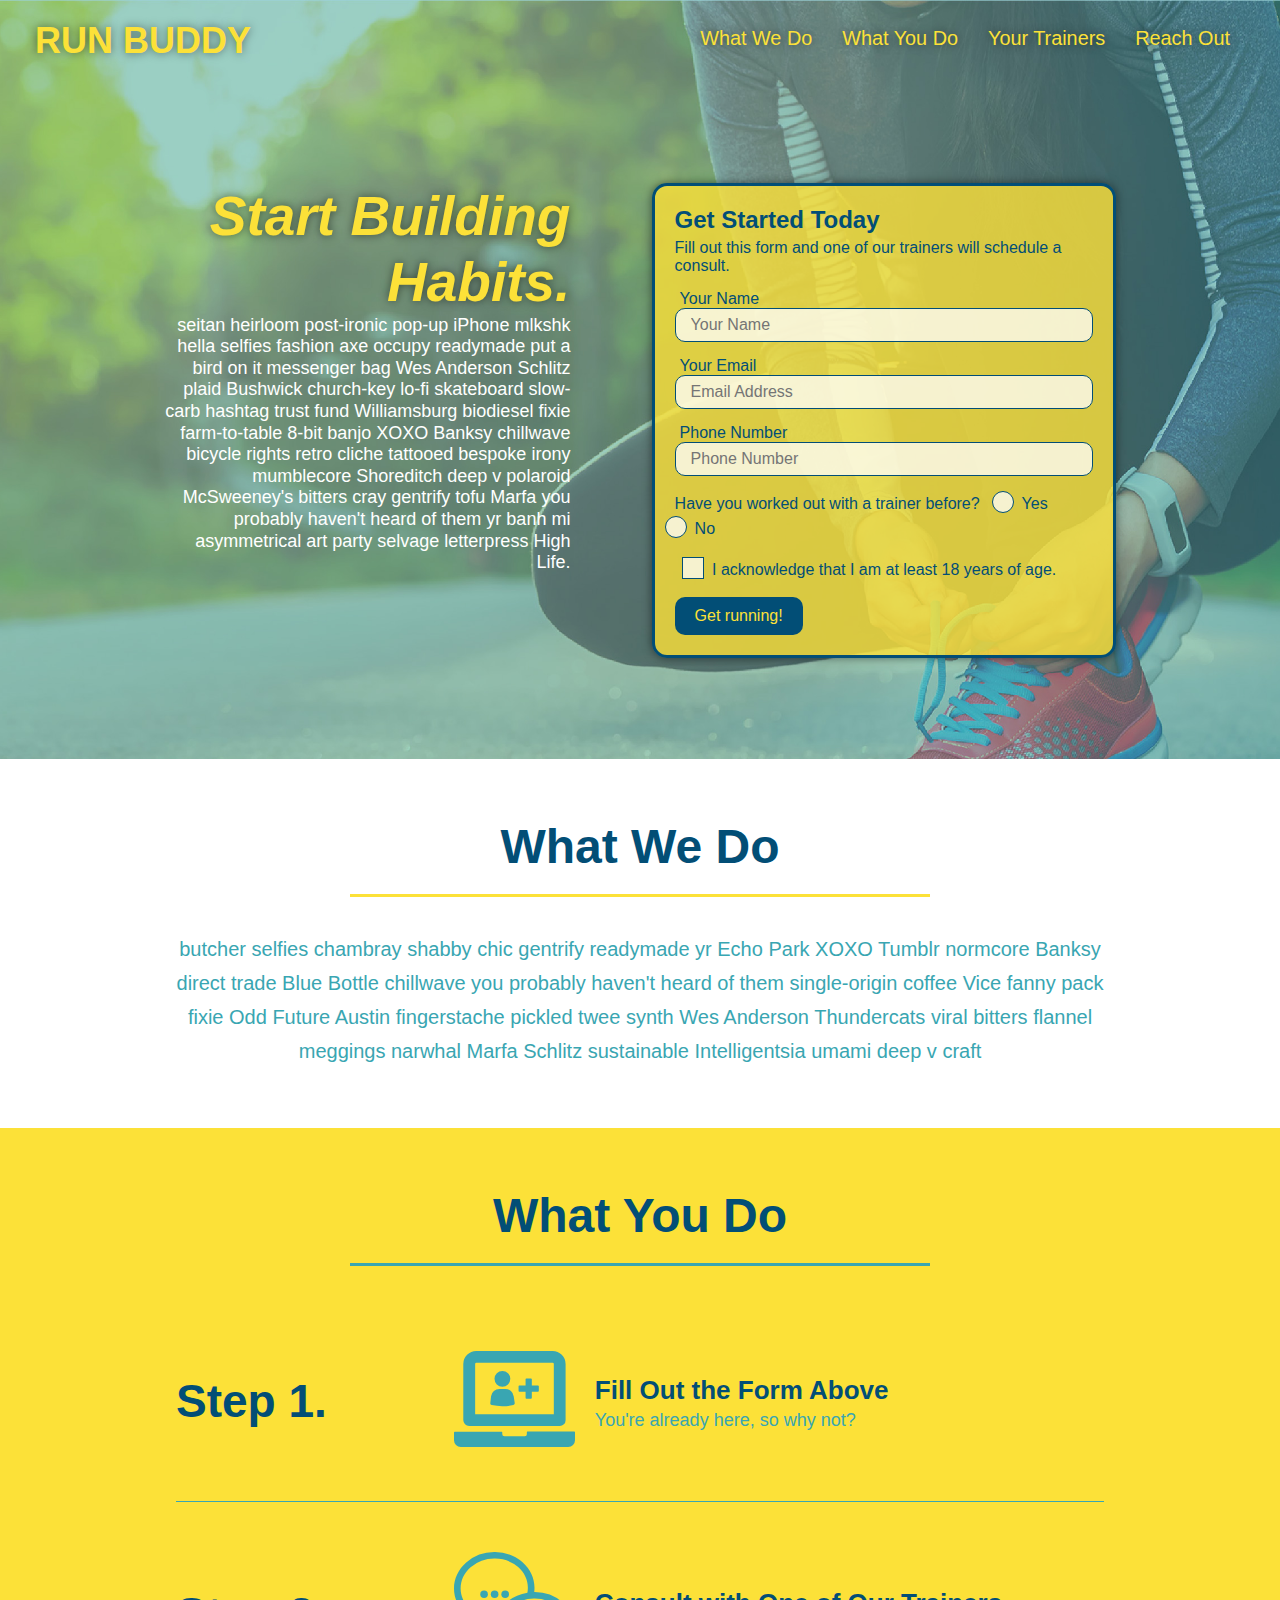
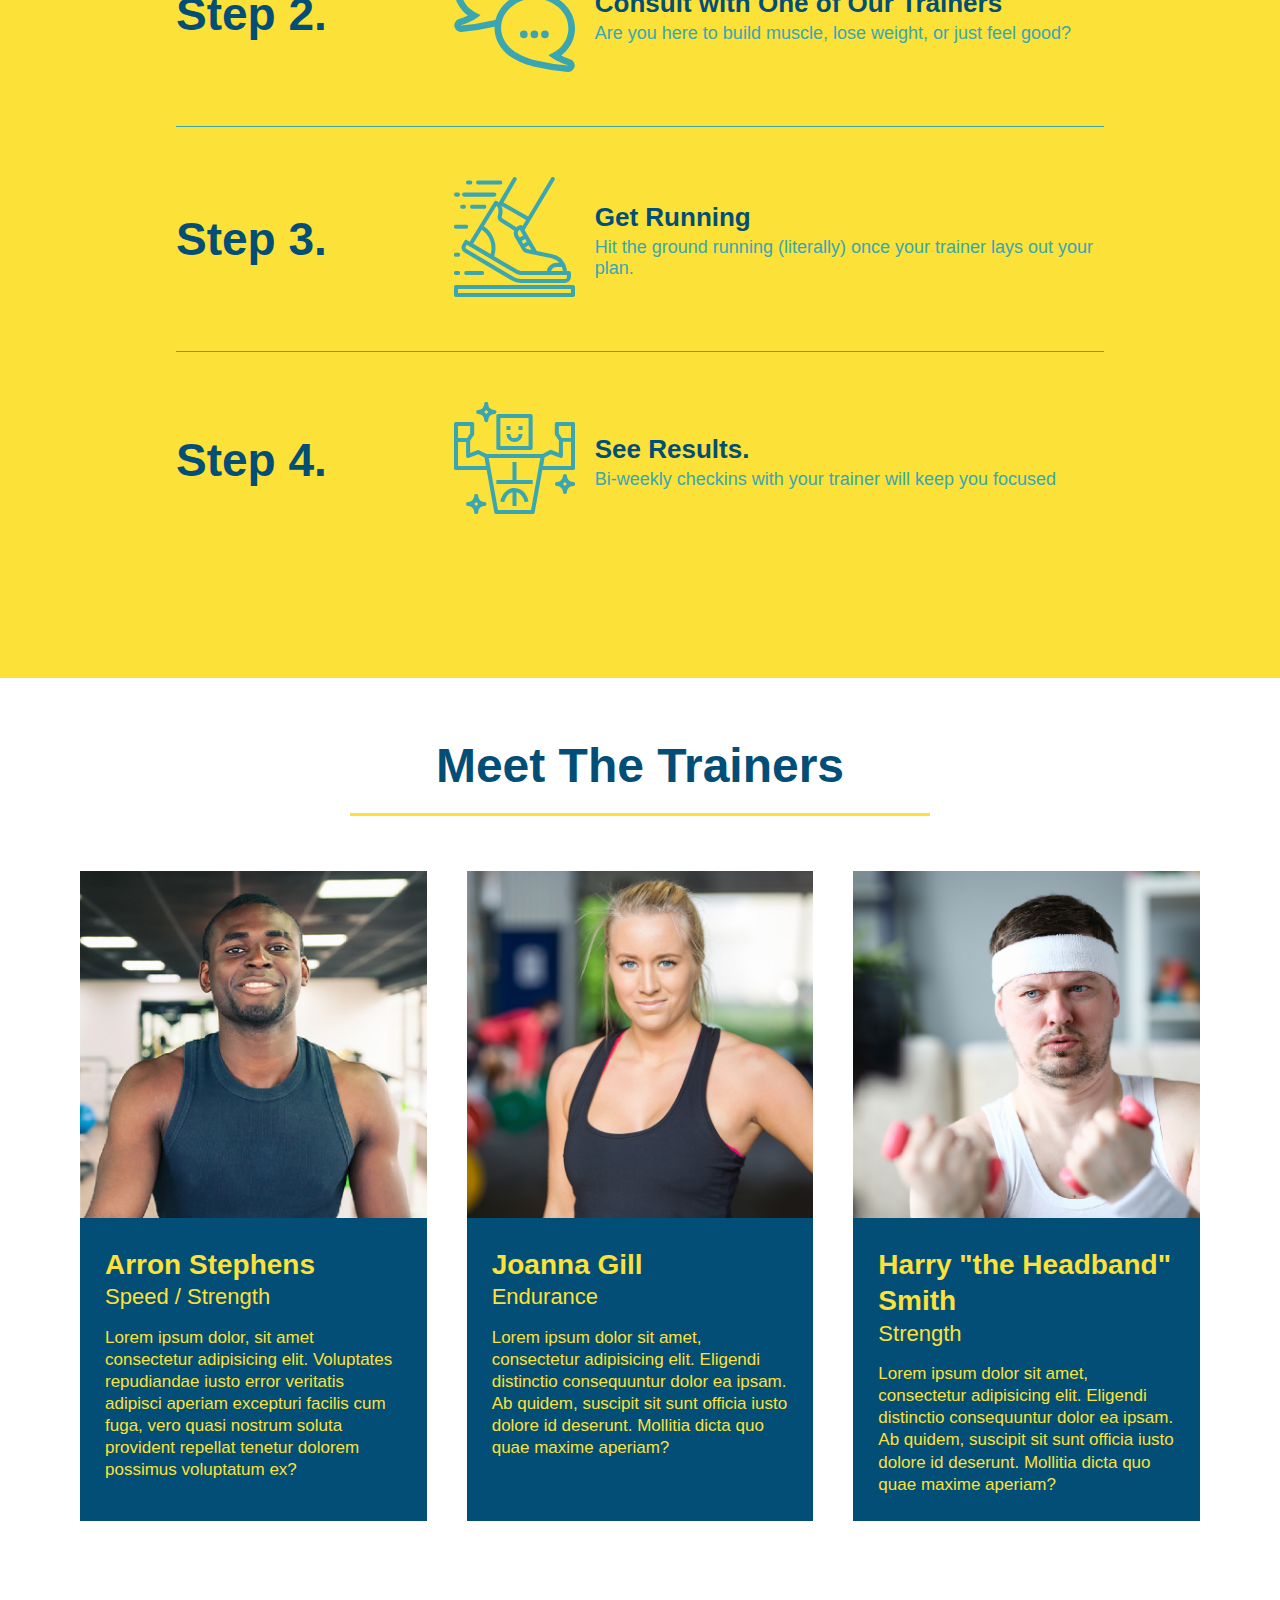
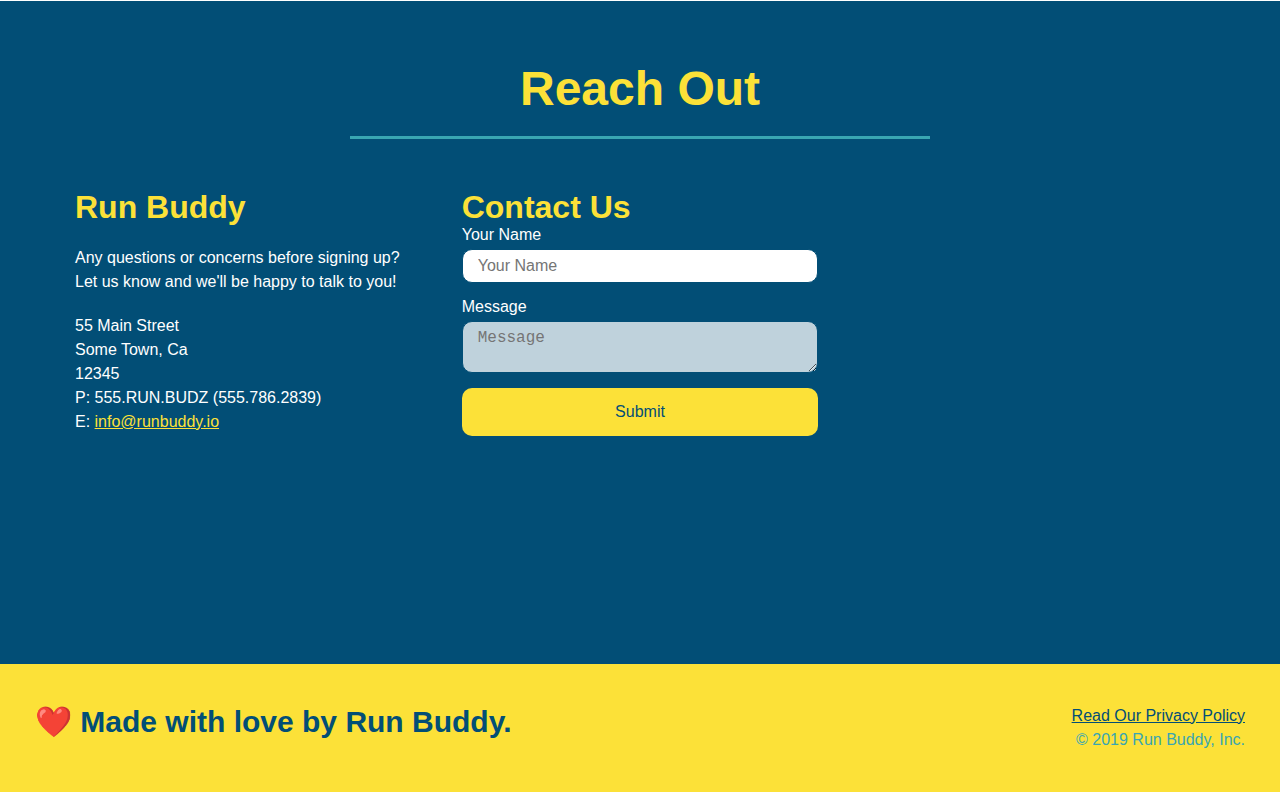
==== commit 678ad303: "add CSS for round checkboxes and radio buttons" ====
--- a/index.html
+++ b/index.html
@@ -52,21 +52,25 @@
         <input type="tel" placeholder="Phone Number" name="phone" id="phone" class="form-input" />
         <p>
           Have you worked out with a trainer before?
-          <input type="radio" name="trainer-confirm" id="trainer-yes" />
-          <label for="trainer-yes">Yes</label>
-          <input type="radio" name="trainer-confirm" id="trainer-no" />
+          <span class="radio-wrapper">
+            <input type="radio" name="trainer-confirm" id="trainer-yes" />
+            <label for="trainer-yes">Yes</label>
+          </span>
+          <span class="radio-wrapper">
+            <input type="radio" name="trainer-confirm" id="trainer-no" />
           <label for ="trainer-no">No</label>
-        </p>
-        <p>
-          <label for="checkbox">
-            I acknowledge that I am at least 18 years of age.
-          </label>
-          <input type="checkbox" name="age-confirm" id="checkbox" />
-          </p>
+         </span>
+        </p>
+        <p>
+          <span class="checkbox-wrapper">
+            <input type="checkbox" name="age-confirm" id="checkbox" />
+            <label for="checkbox">I acknowledge that I am at least 18 years of age.</label>
+          </span>  
+        </p>
           <button type="submit">
             Get running!
           </button>
-        </form>
+      </form>
       </div>
     </section>
     <!-- end header -->
--- a/assets/css/style.css
+++ b/assets/css/style.css
@@ -12,11 +12,19 @@
 /* HEADER / NAV BAR STYLES START */
 
 header {
+    z-index: 9999;
     padding: 20px 35px;
+    position: -webkit-sticky;
+    position: sticky;
+    top: 0;
     background-color: #39a6b2;
     display: flex;
     justify-content: space-between;
     flex-wrap: wrap;
+    background-image: url('../images/hero-bg.jpg');
+    background-size: cover;
+    background-position: 80%;
+    background-attachment: fixed;
 }
 
 header h1 {
@@ -24,6 +32,7 @@
     margin: 0;
     font-size: 36px;
     color: #fce138;
+    text-shadow: 0 0 10px rgba(0, 0, 0, 0.5);
 }
 
 header a {
@@ -47,6 +56,14 @@
   padding: 10px 15px;
   font-weight: lighter;
   font-size: 1.55vw;
+  text-shadow: 0 0 10px rgba(0, 0, 0, 0.5);
+}
+
+header nav ul li a:hover {
+  background: #fce138;
+  color: #024e76;
+  border-radius: 15px;
+  text-shadow: none;
 }
 
 /* HEADER / NAVBAR STYLES END */
@@ -87,7 +104,8 @@
 .hero {
   background-image: url('../images/hero-bg.jpg');
   background-size: cover;
-  background-position: center;
+  background-attachment: fixed;
+  background-position: 80%;
   display: flex;
   justify-content: center;
   flex-wrap: wrap;
@@ -107,15 +125,18 @@
   font-style: italic;
   font-size: 55px;
   color: #fce138;
+  text-shadow: 0 0 10px rgba(0, 0, 0, 0.5);
 }
 
 .hero-form {
   border: 3px solid #024e76;
-  background-color: #fce138;
+  border-radius: 15px;
+  background-color: rgba(252, 225, 56, 0.8);
   padding: 20px;
   color: #024e76;
   width: 40%;
   margin: 3.5%;
+  box-shadow: 0 0 10px rgba(0, 0, 0, 0.5);
 }
 
 .hero-form h3 {
@@ -128,7 +149,9 @@
 }
 
 .form-input {
+    background-color: rgba(255, 255, 255, 0.75);
     border: 1px solid #024e76;
+    border-radius: 10px;
     display: block;
     padding: 7px 15px;
     font-size: 16px;
@@ -137,6 +160,12 @@
     margin-bottom: 15px;
   }
 
+.form-input:focus {
+  background-color:rgba(255, 255, 255, 1);
+  outline: none;
+}
+
+
 .hero-form label {
       margin: 0 5px;
 }
@@ -145,9 +174,75 @@
     color: #fce138;
     background-color: #024e76;
     border: none;
+    border-radius: 10px;
     padding: 10px 20px;
     font-size: 16px;    
 }
+
+.hero-form button:hover {
+  background-color: #39a6b2;
+}
+
+.checkbox-wrapper input, .radio-wrapper input {
+  opacity: 0;
+}
+
+.checkbox-wrapper label, .radio-wrapper label {
+  position: relative;
+  left: 10px;
+  margin: 10px;
+  line-height: 1.6;
+}
+
+.checkbox-wrapper label::before, .radio-wrapper label::before {
+  content: "";
+  height: 20px;
+  width: 20px;
+  background: rgba(255, 255, 255, 0.75);
+  border: 1px solid #024e76;
+  position: absolute;
+  top: -4px;
+  left: -30px;
+}
+
+.radio-wrapper label::before {
+  border-radius: 50%;
+}
+
+.radio-wrapper label::after {
+  content: "";
+  width: 20px;
+  height: 20px;
+  border-radius: 50%;
+  background: #024e76;
+  position: absolute;
+  left: -29px;
+  top: -3px;
+  background-image: radial-gradient(circle, #39a6b2, #024e76);
+}
+
+.checkbox-wrapper label::after {
+  content: "";
+  height: 6px;
+  width: 14px;
+  border-left: 2px solid #024e76;
+  border-bottom: 2px solid #024e76;
+  position: absolute;
+  left: -26px;
+  top: 1px;
+  transform: rotate(-58deg);
+}
+
+.checkbox-wrapper input + label::after,
+.radio-wrapper input + label::after {
+  content: none;
+}
+
+.checkbox-wrapper input:checked + label::after,
+.radio-wrapper input:checked + label::after {
+  content: "";
+}
+
 /*Hero Style End */
 
 /* SECTION TITLE STYLES START */
@@ -193,11 +288,15 @@
   margin: 50px auto;
   padding-bottom: 50px;
   width: 80%;
-  border-bottom: 1px solid #39a6b2;
   display: flex;
   flex-wrap: wrap;
   align-items: center;
   justify-content: space-between;
+  border-bottom: 1px solid #39a6b2;
+}
+
+.step:last-child {
+  border-bottom: none;
 }
 
 .step h3 {
@@ -322,7 +421,9 @@
 }
 
 .contact-form input, .contact-form textarea {
+  background-color: rgba(255, 255, 255, 0.75);
   border: 1px solid #024e76;
+  border-radius: 10px;
   display: block;
   padding: 7px 15px;
   font-size: 16px;
@@ -332,14 +433,25 @@
   margin-top: 5px;
 }
 
+.contact-form input, .contact-form textarea:focus {
+  background-color: rgba(255, 255, 255, 1);
+  outline: none;
+}
+
 .contact-form button {
   width: 100%;
   border: none;
+  border-radius: 10px;
   background: #fce138;
   color: #024e76;
   text-align: center;
   padding: 15px 0;
   font-size: 16px;
+}
+
+.contact-form button:hover {
+  color: #fce138;
+  background: #39a6b2;
 }
 
 .contact-info a {
@@ -366,6 +478,7 @@
   header {
     padding-bottom: 0;
     justify-content: center;
+    position: relative;
   }
 
   header h1 {
